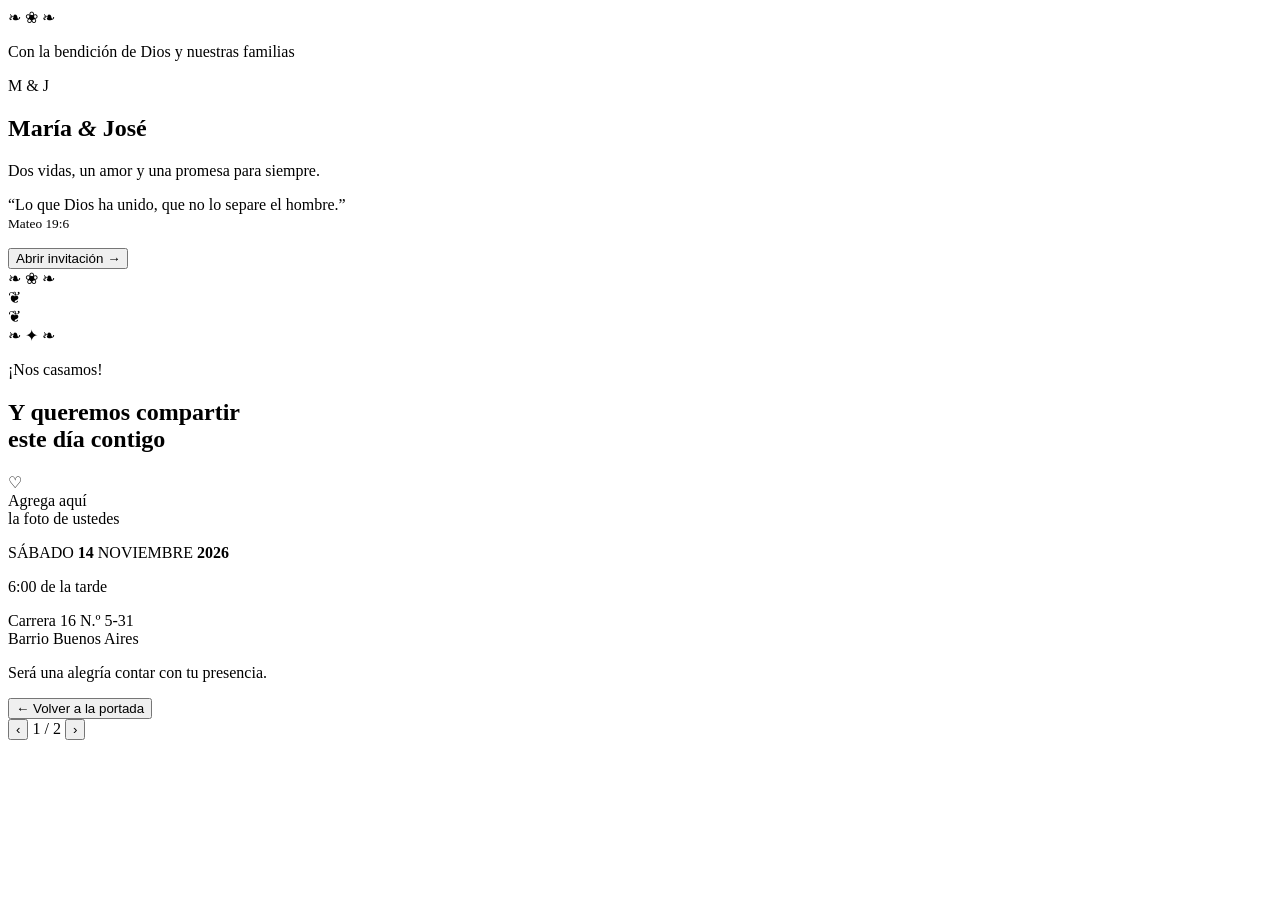
==== index.html @ efc6fd86 "Add files via upload" ====
<!doctype html>
<html lang="es">
<head>
  <meta charset="UTF-8">
  <meta name="viewport" content="width=device-width, initial-scale=1">
  <meta name="theme-color" content="#641b35">
  <meta name="description" content="Invitación de boda de María y José">
  <title>María & José | Nuestra boda</title>
  <link rel="preconnect" href="https://fonts.googleapis.com">
  <link rel="preconnect" href="https://fonts.gstatic.com" crossorigin>
  <link href="https://fonts.googleapis.com/css2?family=Cormorant+Garamond:wght@400;500;600;700&family=Montserrat:wght@300;400;500;600&display=swap" rel="stylesheet">
  <link rel="stylesheet" href="css/style.css">
</head>
<body>
  <main class="book" id="book">
    <section class="page cover" aria-label="Portada">
      <div class="floral floral-top">❧ ❀ ❧</div>
      <p class="eyebrow">Con la bendición de Dios y nuestras familias</p>
      <div class="monogram">M <span>&</span> J</div>
      <h1>María <em>&</em> José</h1>
      <p class="intro">Dos vidas, un amor y una promesa para siempre.</p>
      <p class="verse">“Lo que Dios ha unido, que no lo separe el hombre.”<br><small>Mateo 19:6</small></p>
      <button class="open-btn" id="openBtn" type="button">Abrir invitación <span>→</span></button>
      <div class="floral floral-bottom">❧ ❀ ❧</div>
      <div class="doors" id="doors" aria-hidden="true">
        <div class="door door-left"><span>❦</span></div>
        <div class="door door-right"><span>❦</span></div>
      </div>
    </section>

    <section class="page details" aria-label="Detalles de la celebración">
      <div class="ornament">❧ ✦ ❧</div>
      <p class="eyebrow">¡Nos casamos!</p>
      <h2>Y queremos compartir<br>este día contigo</h2>
      <div class="photo-frame">
        <img src="assets/foto-pareja.jpg" alt="Fotografía de María y José" onerror="this.style.display='none'; this.nextElementSibling.style.display='grid'">
        <div class="photo-fallback">♡<span>Agrega aquí<br>la foto de ustedes</span></div>
      </div>
      <div class="event">
        <p class="date">SÁBADO <strong>14</strong> NOVIEMBRE <strong>2026</strong></p>
        <p class="time">6:00 de la tarde</p>
        <div class="rule"></div>
        <p class="place">Carrera 16 N.º 5-31<br>Barrio Buenos Aires</p>
      </div>
      <p class="closing">Será una alegría contar con tu presencia.</p>
      <button class="back-btn" id="backBtn" type="button">← Volver a la portada</button>
    </section>
  </main>
  <nav class="pager" aria-label="Navegación">
    <button type="button" id="prev" aria-label="Página anterior">‹</button>
    <span id="pageNumber">1 / 2</span>
    <button type="button" id="next" aria-label="Página siguiente">›</button>
  </nav>
  <script src="js/main.js"></script>
</body>
</html>
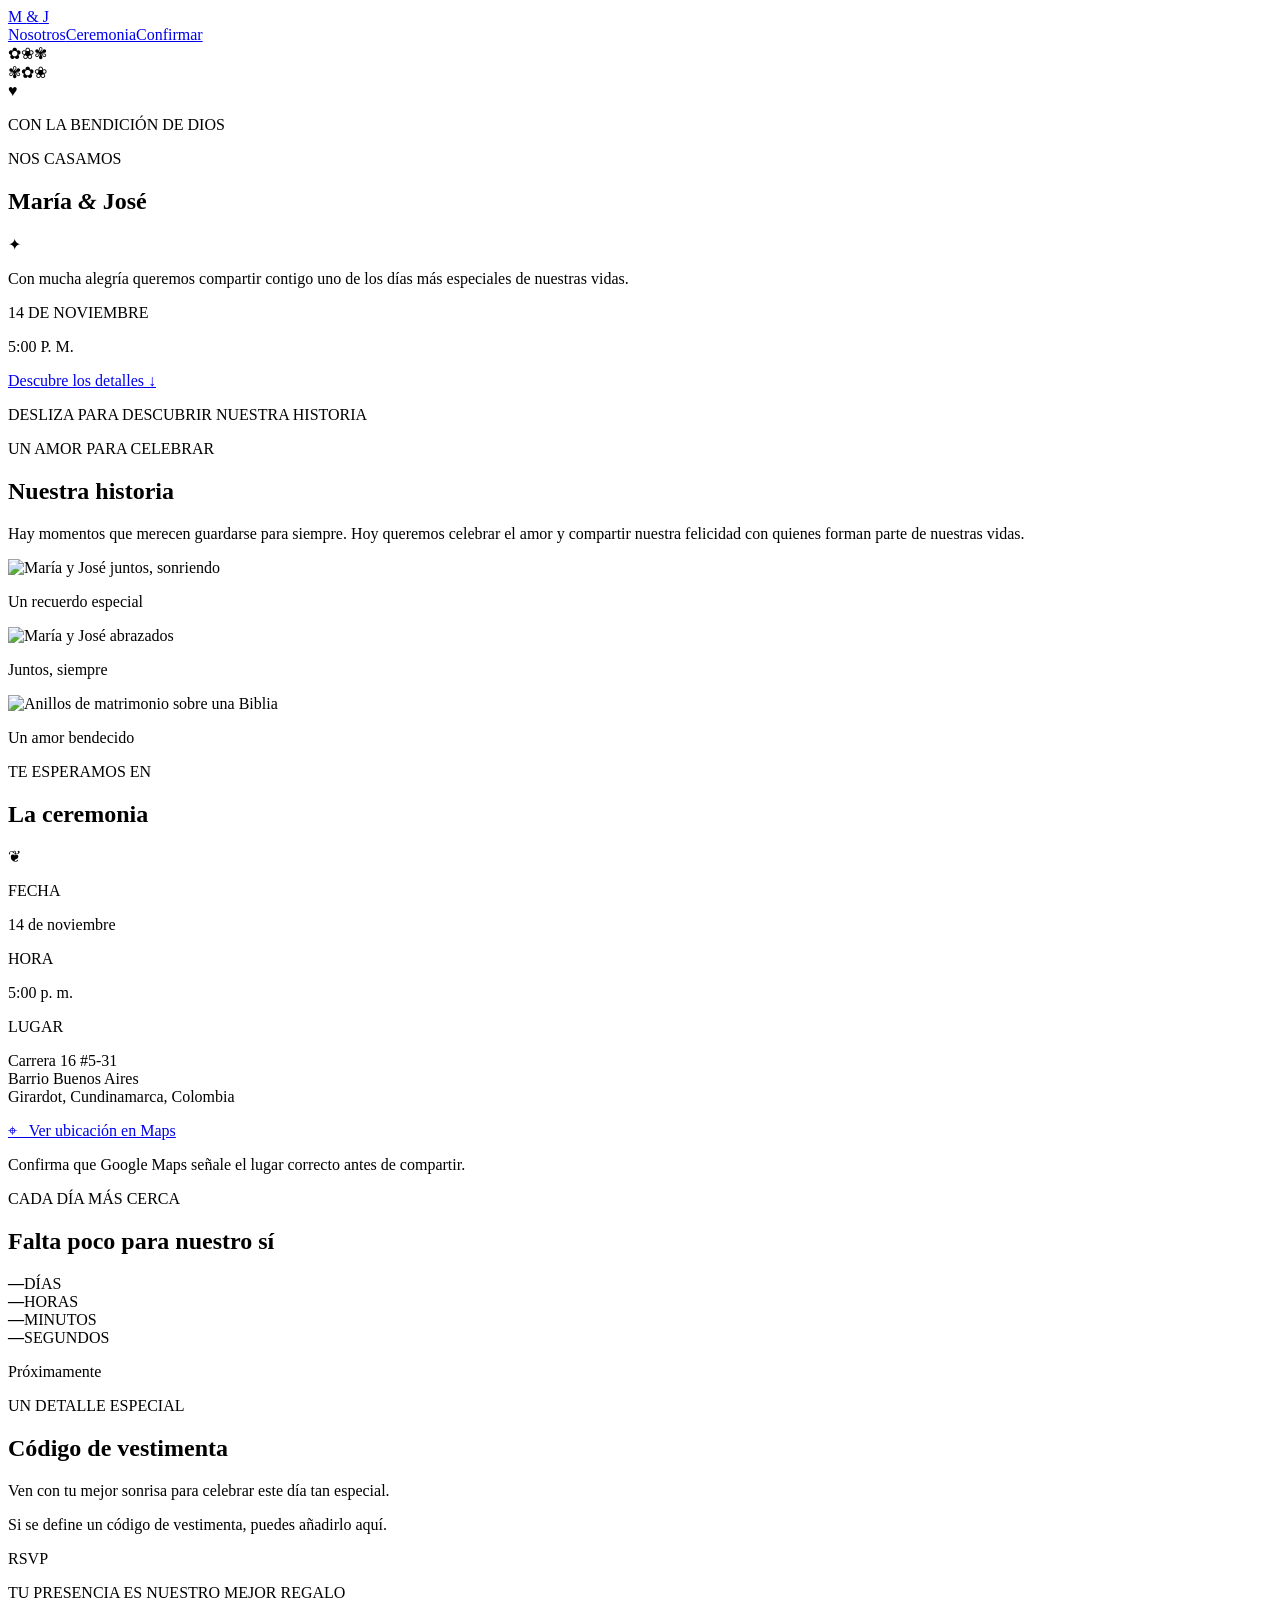
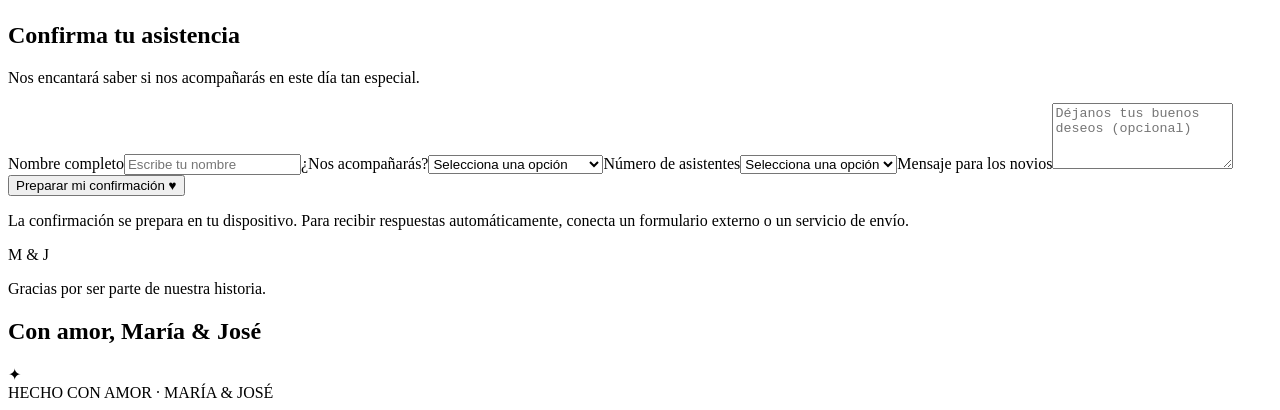
==== commit 2c7bd8a3: "Refactor index.html for wedding invitation Updated HTML structure and content for wedding invitation" ====
--- a/index.html
+++ b/index.html
@@ -1,56 +1,27 @@
 <!doctype html>
 <html lang="es">
 <head>
-  <meta charset="UTF-8">
-  <meta name="viewport" content="width=device-width, initial-scale=1">
-  <meta name="theme-color" content="#641b35">
-  <meta name="description" content="Invitación de boda de María y José">
-  <title>María & José | Nuestra boda</title>
-  <link rel="preconnect" href="https://fonts.googleapis.com">
-  <link rel="preconnect" href="https://fonts.gstatic.com" crossorigin>
-  <link href="https://fonts.googleapis.com/css2?family=Cormorant+Garamond:wght@400;500;600;700&family=Montserrat:wght@300;400;500;600&display=swap" rel="stylesheet">
-  <link rel="stylesheet" href="css/style.css">
+<meta charset="UTF-8"><meta name="viewport" content="width=device-width, initial-scale=1"><meta name="theme-color" content="#4b1028">
+<meta name="description" content="Invitación a la boda de María y José.">
+<title>María & José | Nuestra boda</title>
+<link rel="preconnect" href="https://fonts.googleapis.com"><link rel="preconnect" href="https://fonts.gstatic.com" crossorigin>
+<link href="https://fonts.googleapis.com/css2?family=Cormorant+Garamond:wght@400;500;600;700&family=Italiana&family=Montserrat:wght@300;400;500;600&display=swap" rel="stylesheet">
+<link rel="stylesheet" href="styles.css">
+<script src="script.js" defer></script>
 </head>
 <body>
-  <main class="book" id="book">
-    <section class="page cover" aria-label="Portada">
-      <div class="floral floral-top">❧ ❀ ❧</div>
-      <p class="eyebrow">Con la bendición de Dios y nuestras familias</p>
-      <div class="monogram">M <span>&</span> J</div>
-      <h1>María <em>&</em> José</h1>
-      <p class="intro">Dos vidas, un amor y una promesa para siempre.</p>
-      <p class="verse">“Lo que Dios ha unido, que no lo separe el hombre.”<br><small>Mateo 19:6</small></p>
-      <button class="open-btn" id="openBtn" type="button">Abrir invitación <span>→</span></button>
-      <div class="floral floral-bottom">❧ ❀ ❧</div>
-      <div class="doors" id="doors" aria-hidden="true">
-        <div class="door door-left"><span>❦</span></div>
-        <div class="door door-right"><span>❦</span></div>
-      </div>
-    </section>
-
-    <section class="page details" aria-label="Detalles de la celebración">
-      <div class="ornament">❧ ✦ ❧</div>
-      <p class="eyebrow">¡Nos casamos!</p>
-      <h2>Y queremos compartir<br>este día contigo</h2>
-      <div class="photo-frame">
-        <img src="assets/foto-pareja.jpg" alt="Fotografía de María y José" onerror="this.style.display='none'; this.nextElementSibling.style.display='grid'">
-        <div class="photo-fallback">♡<span>Agrega aquí<br>la foto de ustedes</span></div>
-      </div>
-      <div class="event">
-        <p class="date">SÁBADO <strong>14</strong> NOVIEMBRE <strong>2026</strong></p>
-        <p class="time">6:00 de la tarde</p>
-        <div class="rule"></div>
-        <p class="place">Carrera 16 N.º 5-31<br>Barrio Buenos Aires</p>
-      </div>
-      <p class="closing">Será una alegría contar con tu presencia.</p>
-      <button class="back-btn" id="backBtn" type="button">← Volver a la portada</button>
-    </section>
-  </main>
-  <nav class="pager" aria-label="Navegación">
-    <button type="button" id="prev" aria-label="Página anterior">‹</button>
-    <span id="pageNumber">1 / 2</span>
-    <button type="button" id="next" aria-label="Página siguiente">›</button>
-  </nav>
-  <script src="js/main.js"></script>
-</body>
-</html>
+<div class="ambient" aria-hidden="true"></div>
+<header class="topbar"><a class="brand" href="#inicio">M <span>&</span> J</a><nav><a href="#historia">Nosotros</a><a href="#ceremonia">Ceremonia</a><a href="#confirmar">Confirmar</a></nav></header>
+<main>
+<section class="hero" id="inicio"><div class="hero-flowers floral-left" aria-hidden="true">✿<span>❀</span>✾</div><div class="hero-flowers floral-right" aria-hidden="true">✾<span>✿</span>❀</div>
+<div class="envelope" aria-hidden="true"><div class="envelope-flap"></div><div class="envelope-seal">♥</div></div>
+<div class="paper ornate reveal"><div class="corner tl"></div><div class="corner tr"></div><div class="corner bl"></div><div class="corner br"></div><p class="eyebrow">CON LA BENDICIÓN DE DIOS</p><p class="tiny">NOS CASAMOS</p><h1>María <em>&</em> José</h1><div class="divider-ornament">✦</div><p class="hero-copy">Con mucha alegría queremos compartir contigo uno de los días más especiales de nuestras vidas.</p><p class="date-big">14 <span>DE NOVIEMBRE</span></p><p class="time">5:00 P. M.</p><a href="#ceremonia" class="outline-button">Descubre los detalles ↓</a></div>
+<p class="scroll-hint">DESLIZA PARA DESCUBRIR NUESTRA HISTORIA</p></section>
+<section class="section story" id="historia"><p class="eyebrow">UN AMOR PARA CELEBRAR</p><h2>Nuestra historia</h2><p>Hay momentos que merecen guardarse para siempre. Hoy queremos celebrar el amor y compartir nuestra felicidad con quienes forman parte de nuestras vidas.</p><div class="polaroids"><div class="polaroid tilt-left"><img class="couple-photo" src="assets/foto1.jpg" alt="María y José juntos, sonriendo" loading="lazy"><p>Un recuerdo especial</p></div><div class="polaroid tilt-right"><img class="couple-photo" src="assets/foto2.jpg" alt="María y José abrazados" loading="lazy"><p>Juntos, siempre</p></div></div><div class="rings-photo"><img src="assets/foto3.jpg" alt="Anillos de matrimonio sobre una Biblia" loading="lazy"><p>Un amor bendecido</p></div></section>
+<section class="section details" id="ceremonia"><div class="details-paper ornate reveal"><div class="corner tl"></div><div class="corner tr"></div><div class="corner bl"></div><div class="corner br"></div><p class="eyebrow">TE ESPERAMOS EN</p><h2>La ceremonia</h2><div class="ornament">❦</div><p class="detail-label">FECHA</p><p class="detail-value">14 de noviembre</p><p class="detail-label">HORA</p><p class="detail-value">5:00 p. m.</p><p class="detail-label">LUGAR</p><p class="detail-value">Carrera 16 #5-31<br>Barrio Buenos Aires<br>Girardot, Cundinamarca, Colombia</p><a class="primary-button" href="https://www.google.com/maps/search/?api=1&query=Carrera%2016%20%235-31%2C%20Barrio%20Buenos%20Aires%2C%20Girardot%2C%20Cundinamarca%2C%20Colombia" target="_blank" rel="noopener noreferrer">⌖ &nbsp; Ver ubicación en Maps</a><p class="map-note">Confirma que Google Maps señale el lugar correcto antes de compartir.</p></div></section>
+<section class="section countdown"><p class="eyebrow">CADA DÍA MÁS CERCA</p><h2>Falta poco para nuestro sí</h2><div id="countdown" class="count-grid" aria-live="polite"><div><strong id="days">—</strong><span>DÍAS</span></div><div><strong id="hours">—</strong><span>HORAS</span></div><div><strong id="minutes">—</strong><span>MINUTOS</span></div><div><strong id="seconds">—</strong><span>SEGUNDOS</span></div></div><p id="countdown-message" class="subtle">Próximamente</p></section>
+<section class="section dress"><div class="dress-card ornate"><p class="eyebrow">UN DETALLE ESPECIAL</p><h2>Código de vestimenta</h2><p>Ven con tu mejor sonrisa para celebrar este día tan especial.</p><p class="subtle">Si se define un código de vestimenta, puedes añadirlo aquí.</p><div class="swatches"><i></i><i></i><i></i><i></i><i></i></div></div></section>
+<section class="section rsvp" id="confirmar"><div class="rsvp-envelope" aria-hidden="true"><span>RSVP</span></div><p class="eyebrow">TU PRESENCIA ES NUESTRO MEJOR REGALO</p><h2>Confirma tu asistencia</h2><p>Nos encantará saber si nos acompañarás en este día tan especial.</p><form id="rsvp-form"><label>Nombre completo<input name="nombre" required maxlength="100" autocomplete="name" placeholder="Escribe tu nombre"></label><label>¿Nos acompañarás?<select name="asistencia" required><option value="">Selecciona una opción</option><option value="Sí asistiré">Sí, asistiré con alegría</option><option value="No podré asistir">Lo siento, no podré asistir</option></select></label><label>Número de asistentes<select name="invitados" required><option value="">Selecciona una opción</option><option value="1">1</option><option value="2">2</option><option value="3">3</option><option value="4">4</option><option value="5">5</option><option value="6">6</option></select></label><label>Mensaje para los novios<textarea name="mensaje" rows="4" maxlength="500" placeholder="Déjanos tus buenos deseos (opcional)"></textarea></label><button type="submit" class="primary-button">Preparar mi confirmación ♥</button><p class="form-feedback" id="form-feedback" role="status"></p></form><p class="privacy-note">La confirmación se prepara en tu dispositivo. Para recibir respuestas automáticamente, conecta un formulario externo o un servicio de envío.</p></section>
+<section class="closing"><div class="seal">M <span>&</span> J</div><p>Gracias por ser parte de nuestra historia.</p><h2>Con amor, María & José</h2><div class="ornament">✦</div></section>
+</main><footer>HECHO CON AMOR · MARÍA & JOSÉ</footer>
+</body></html>
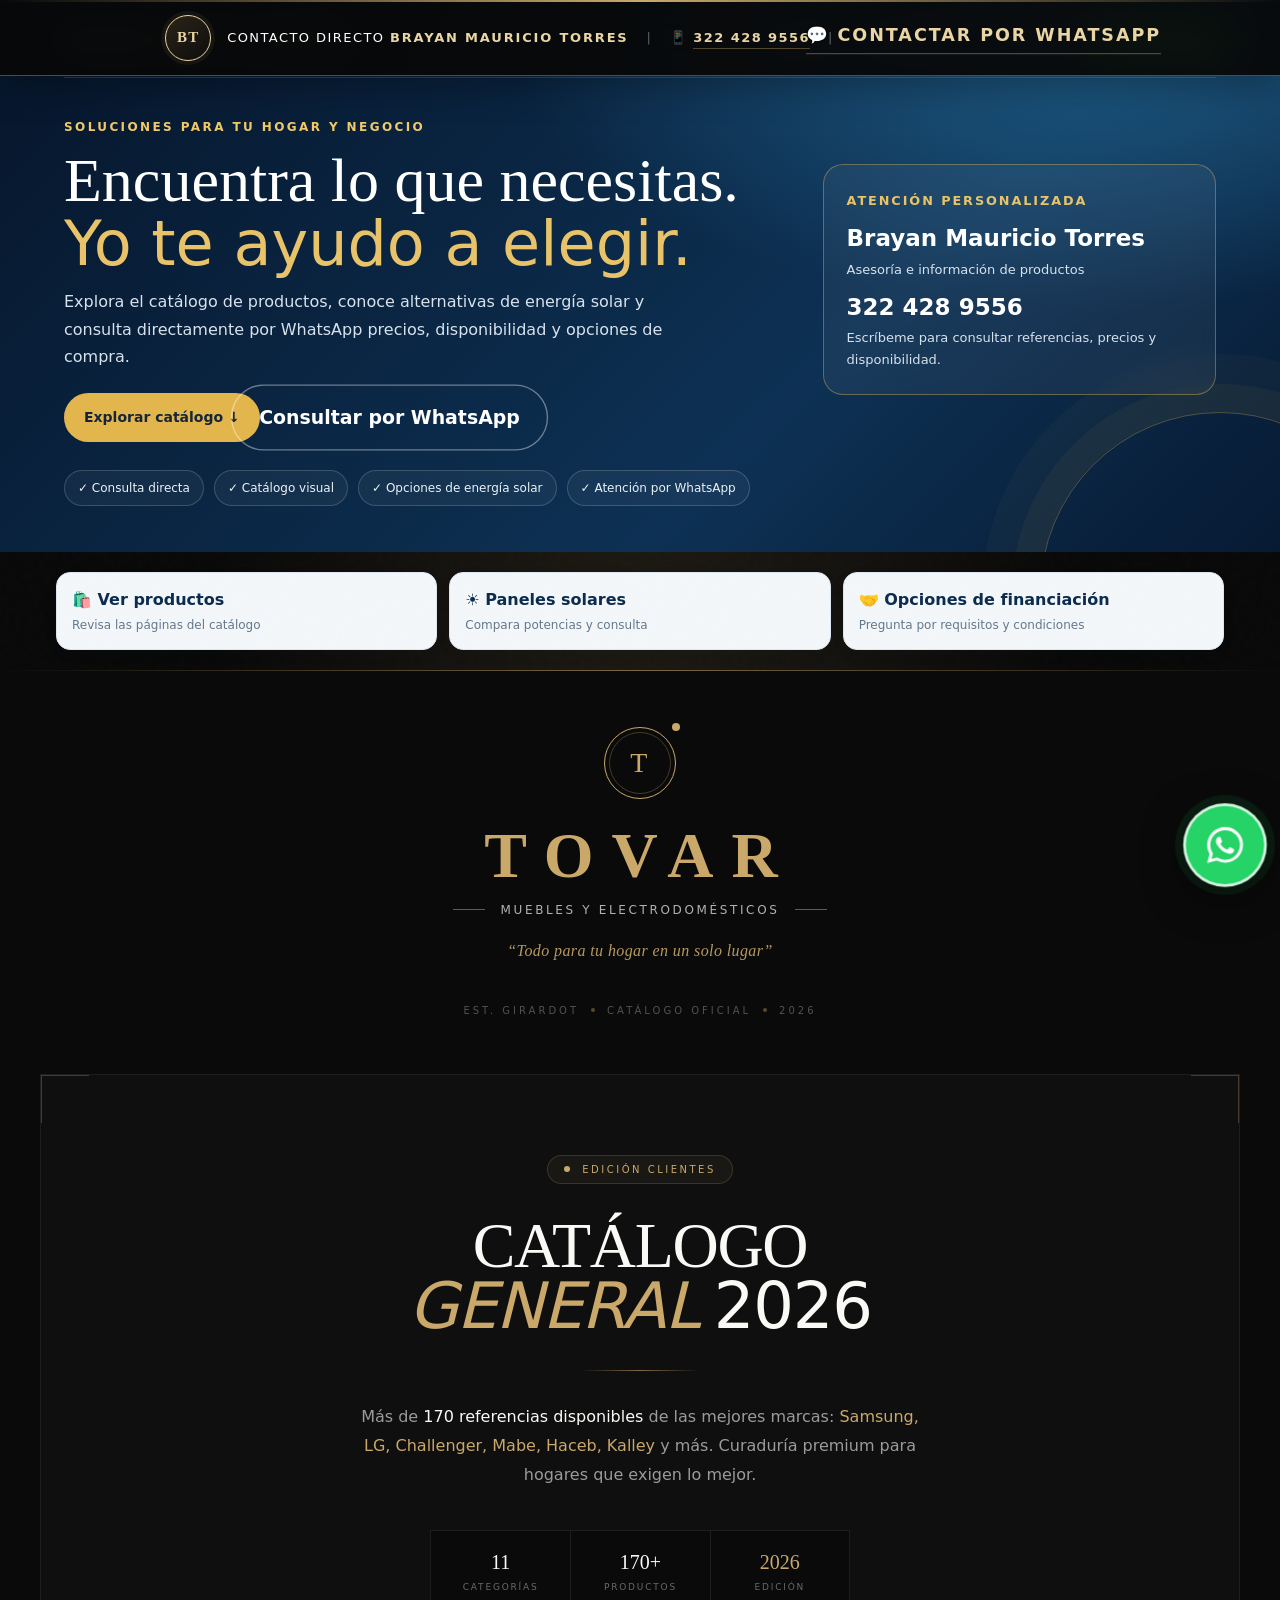
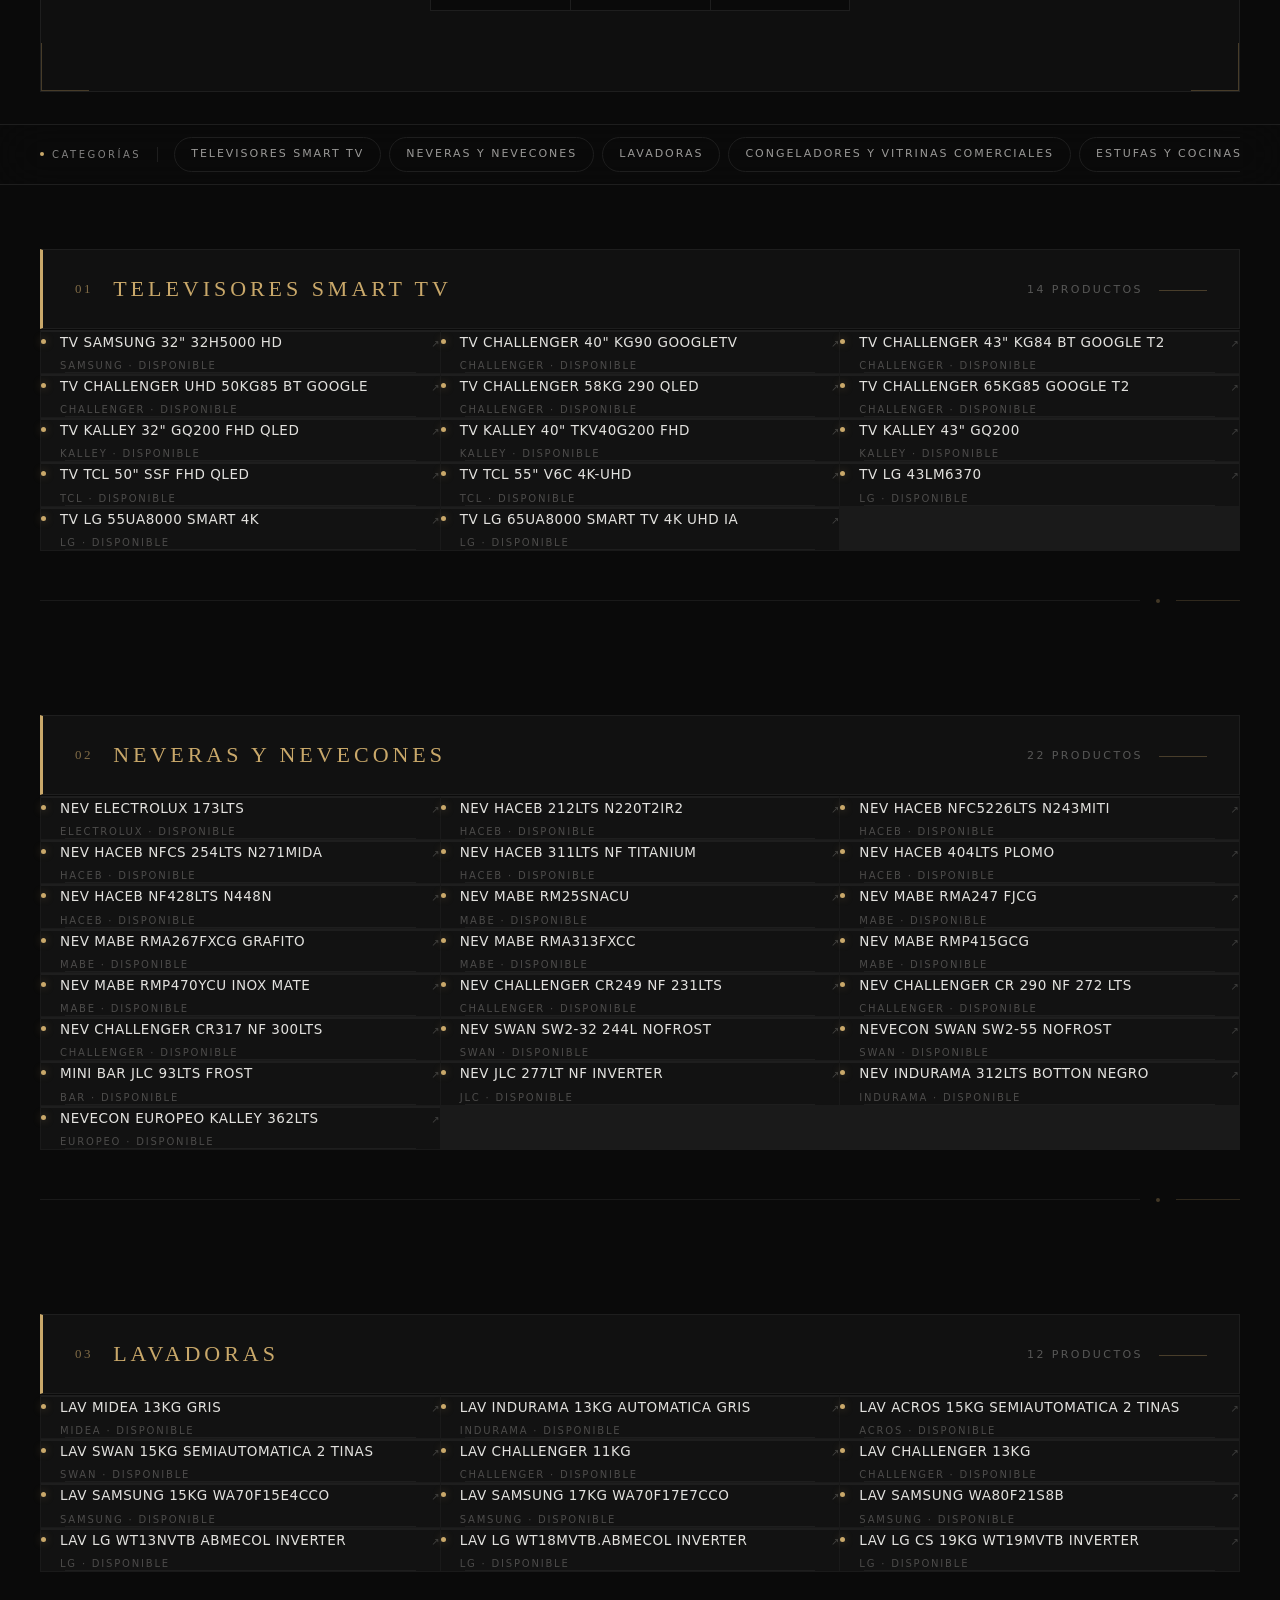
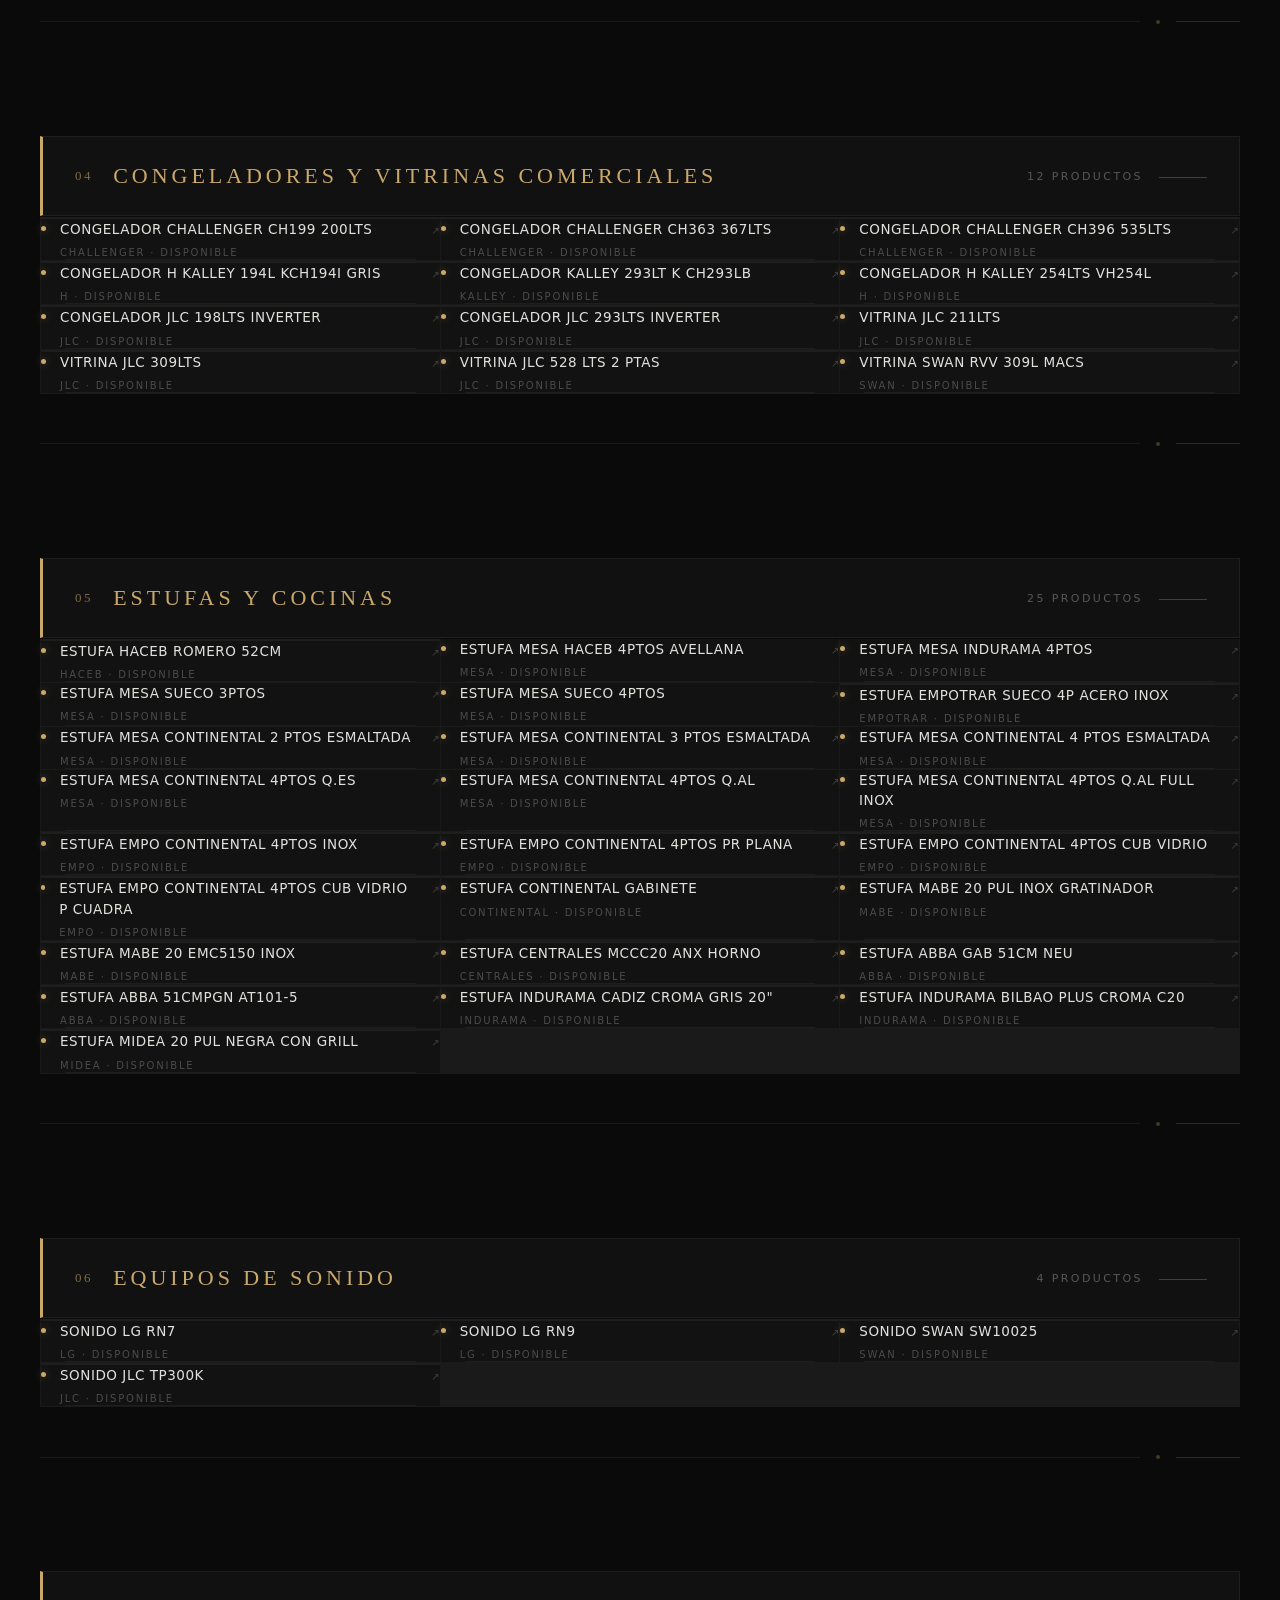
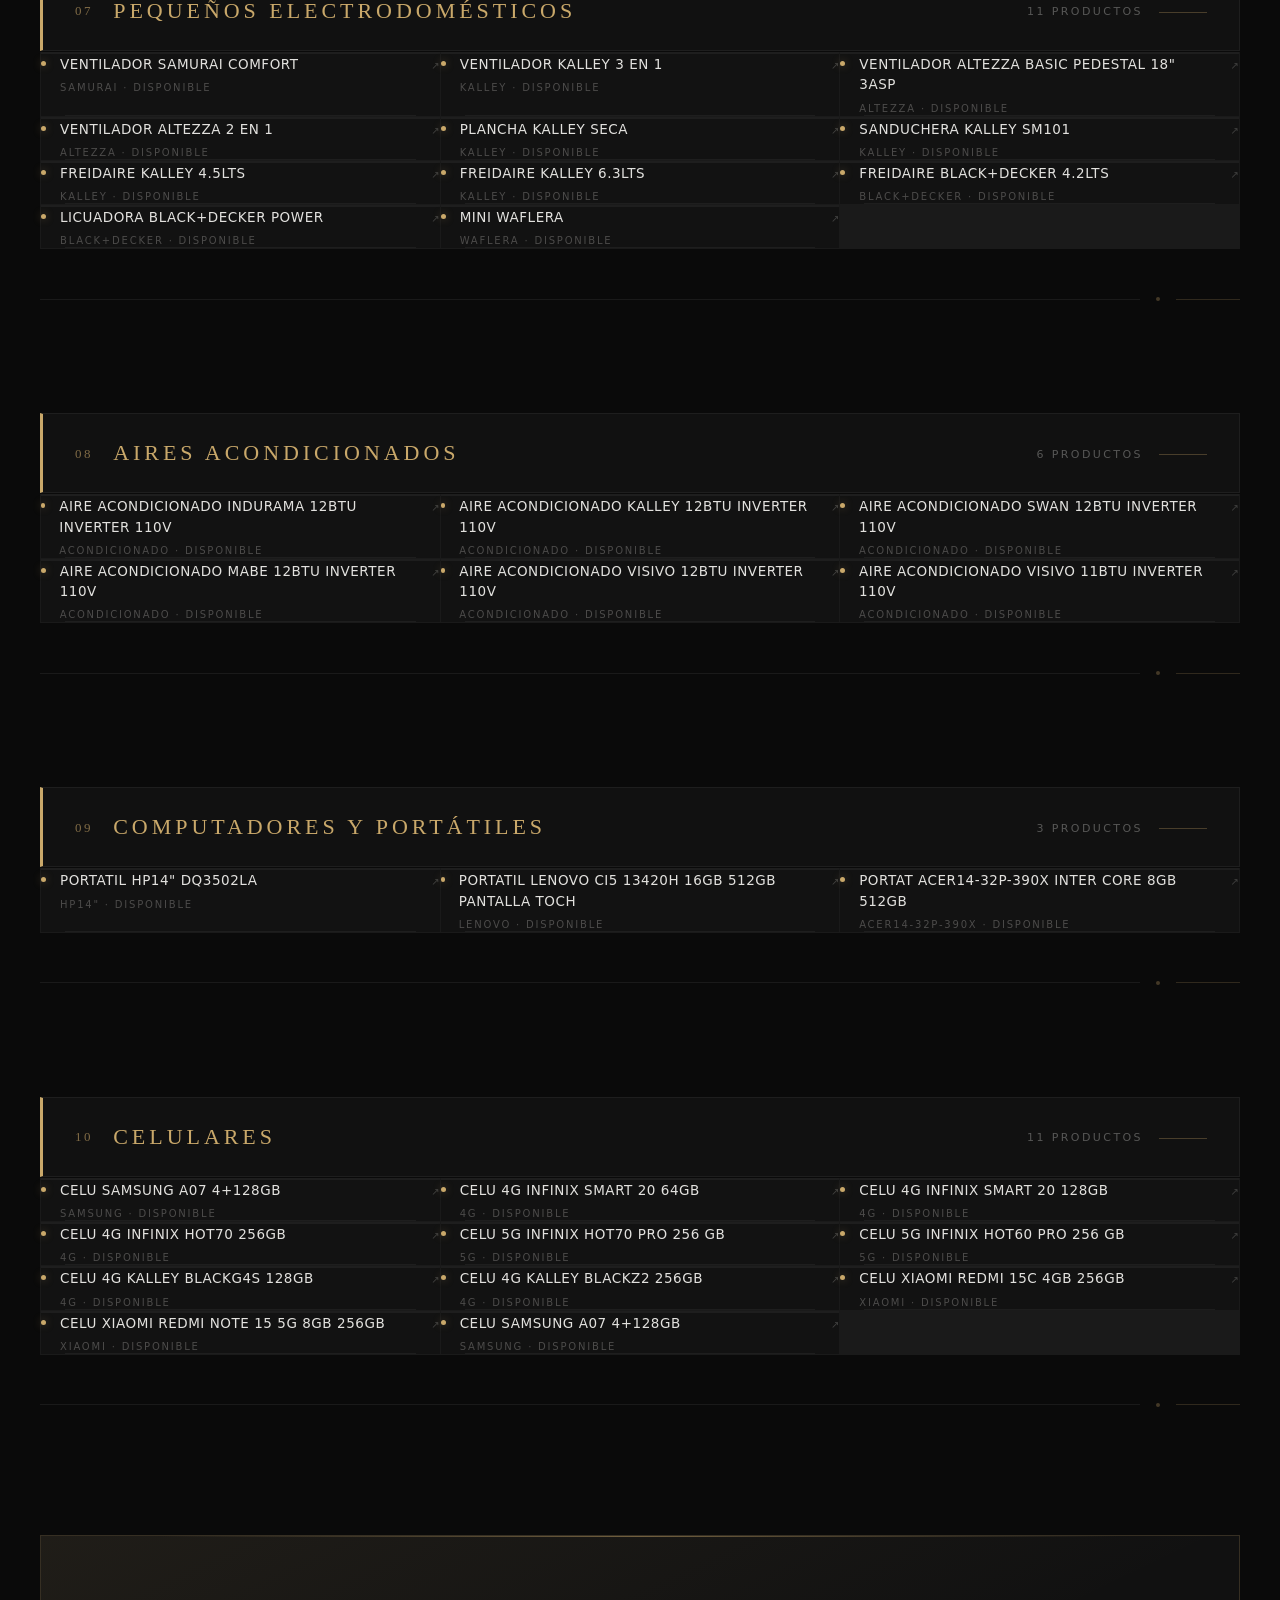
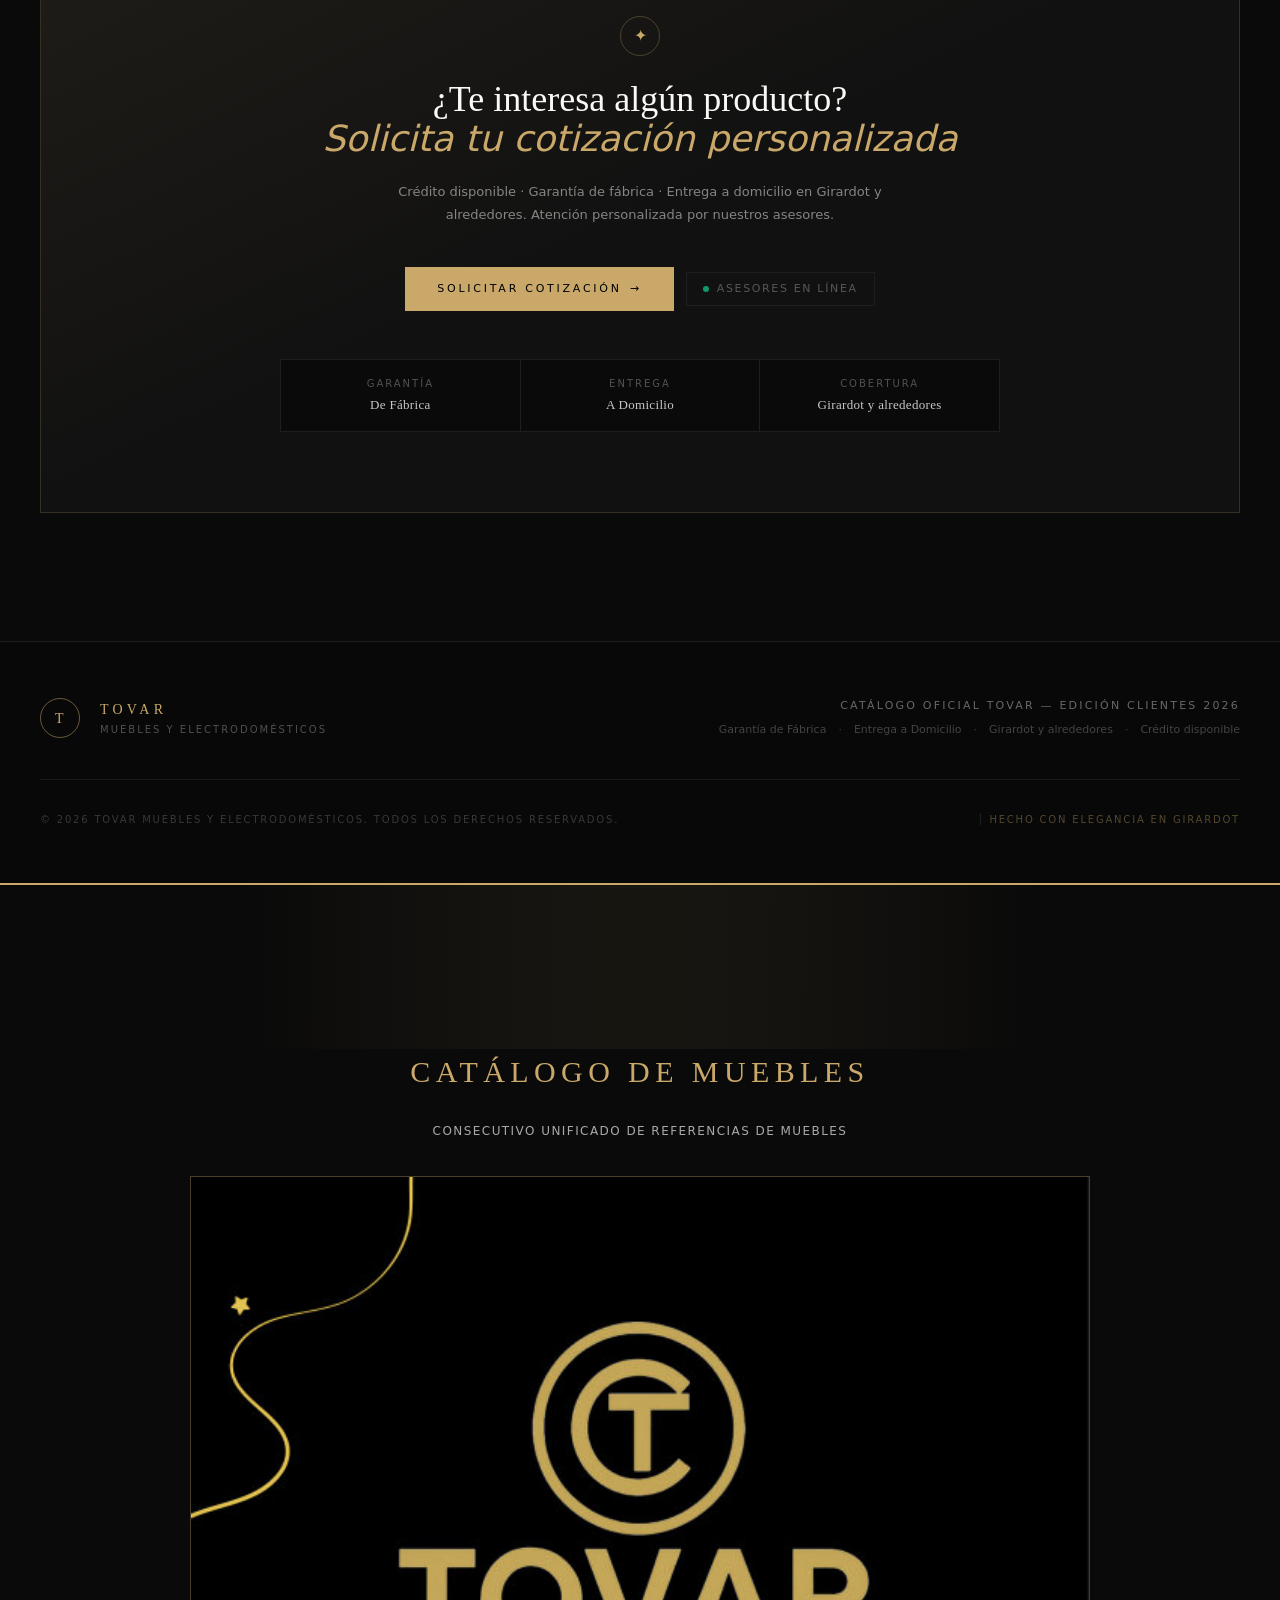
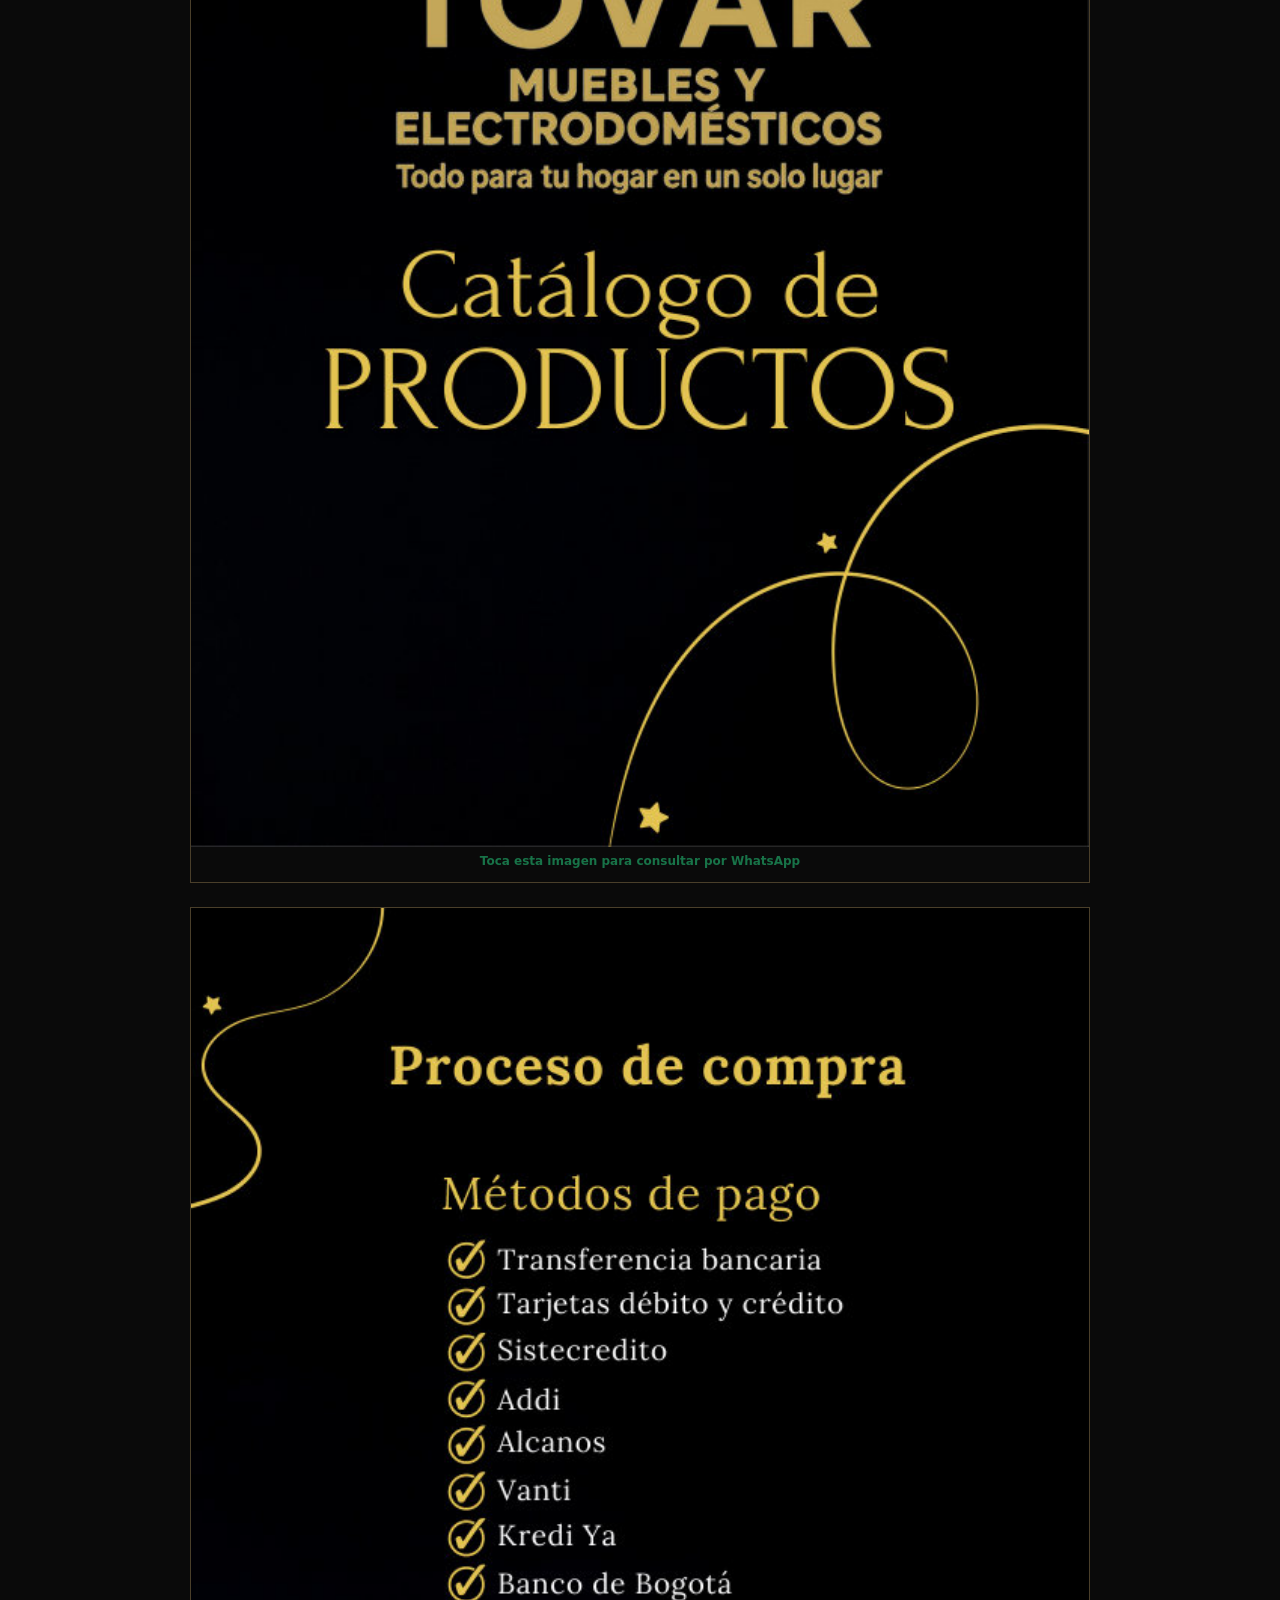
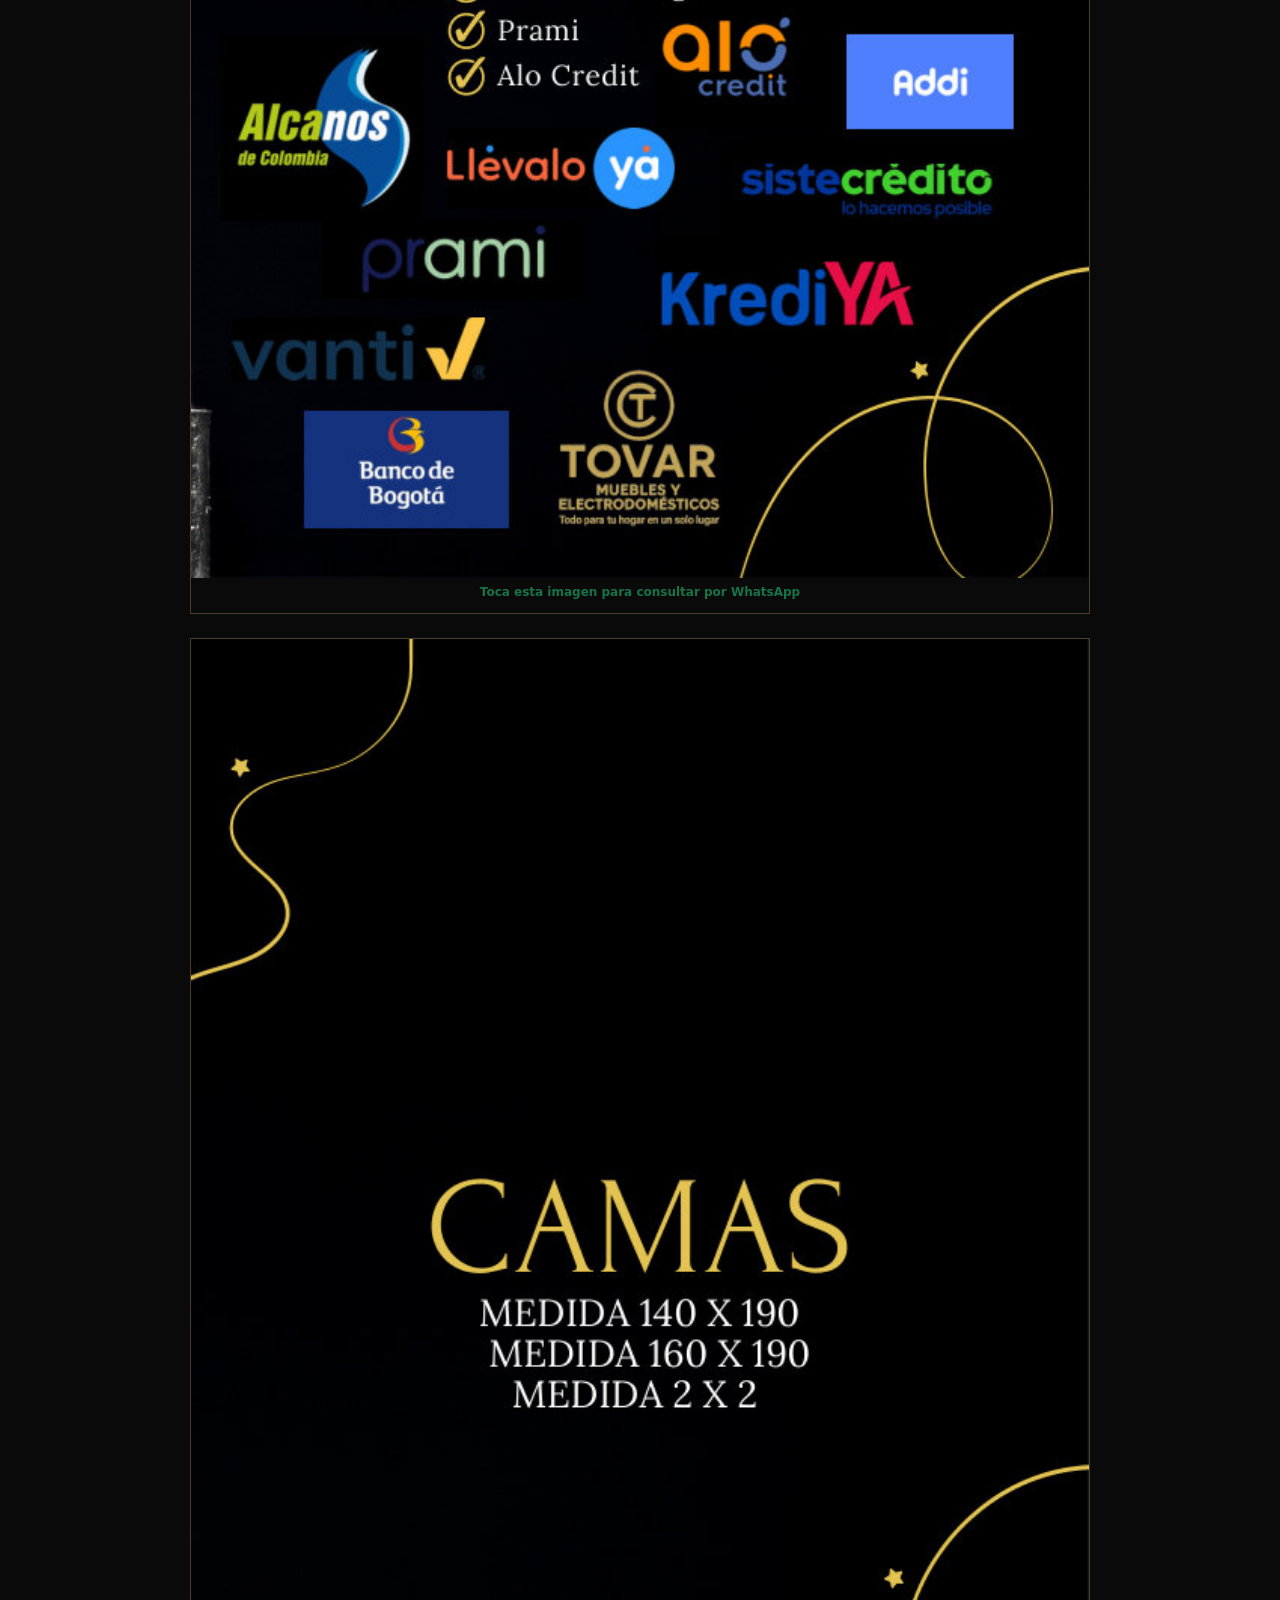
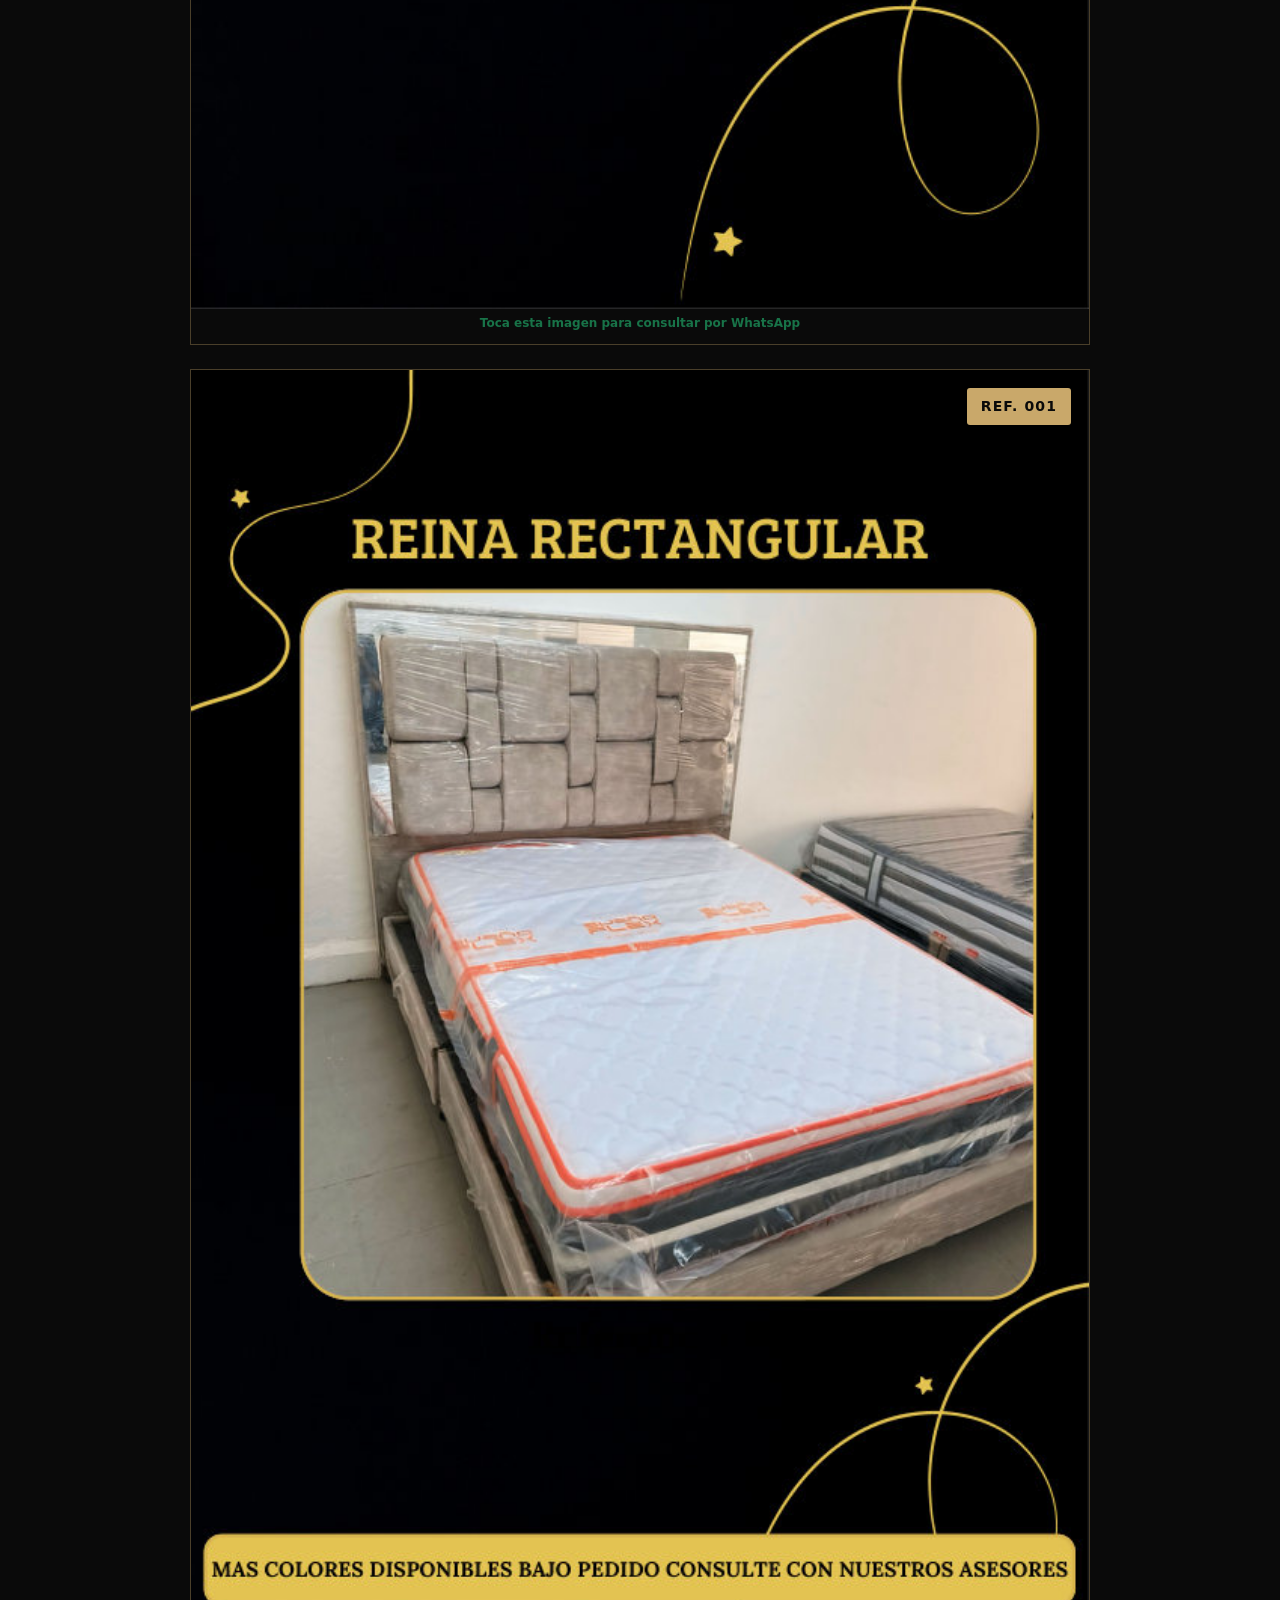
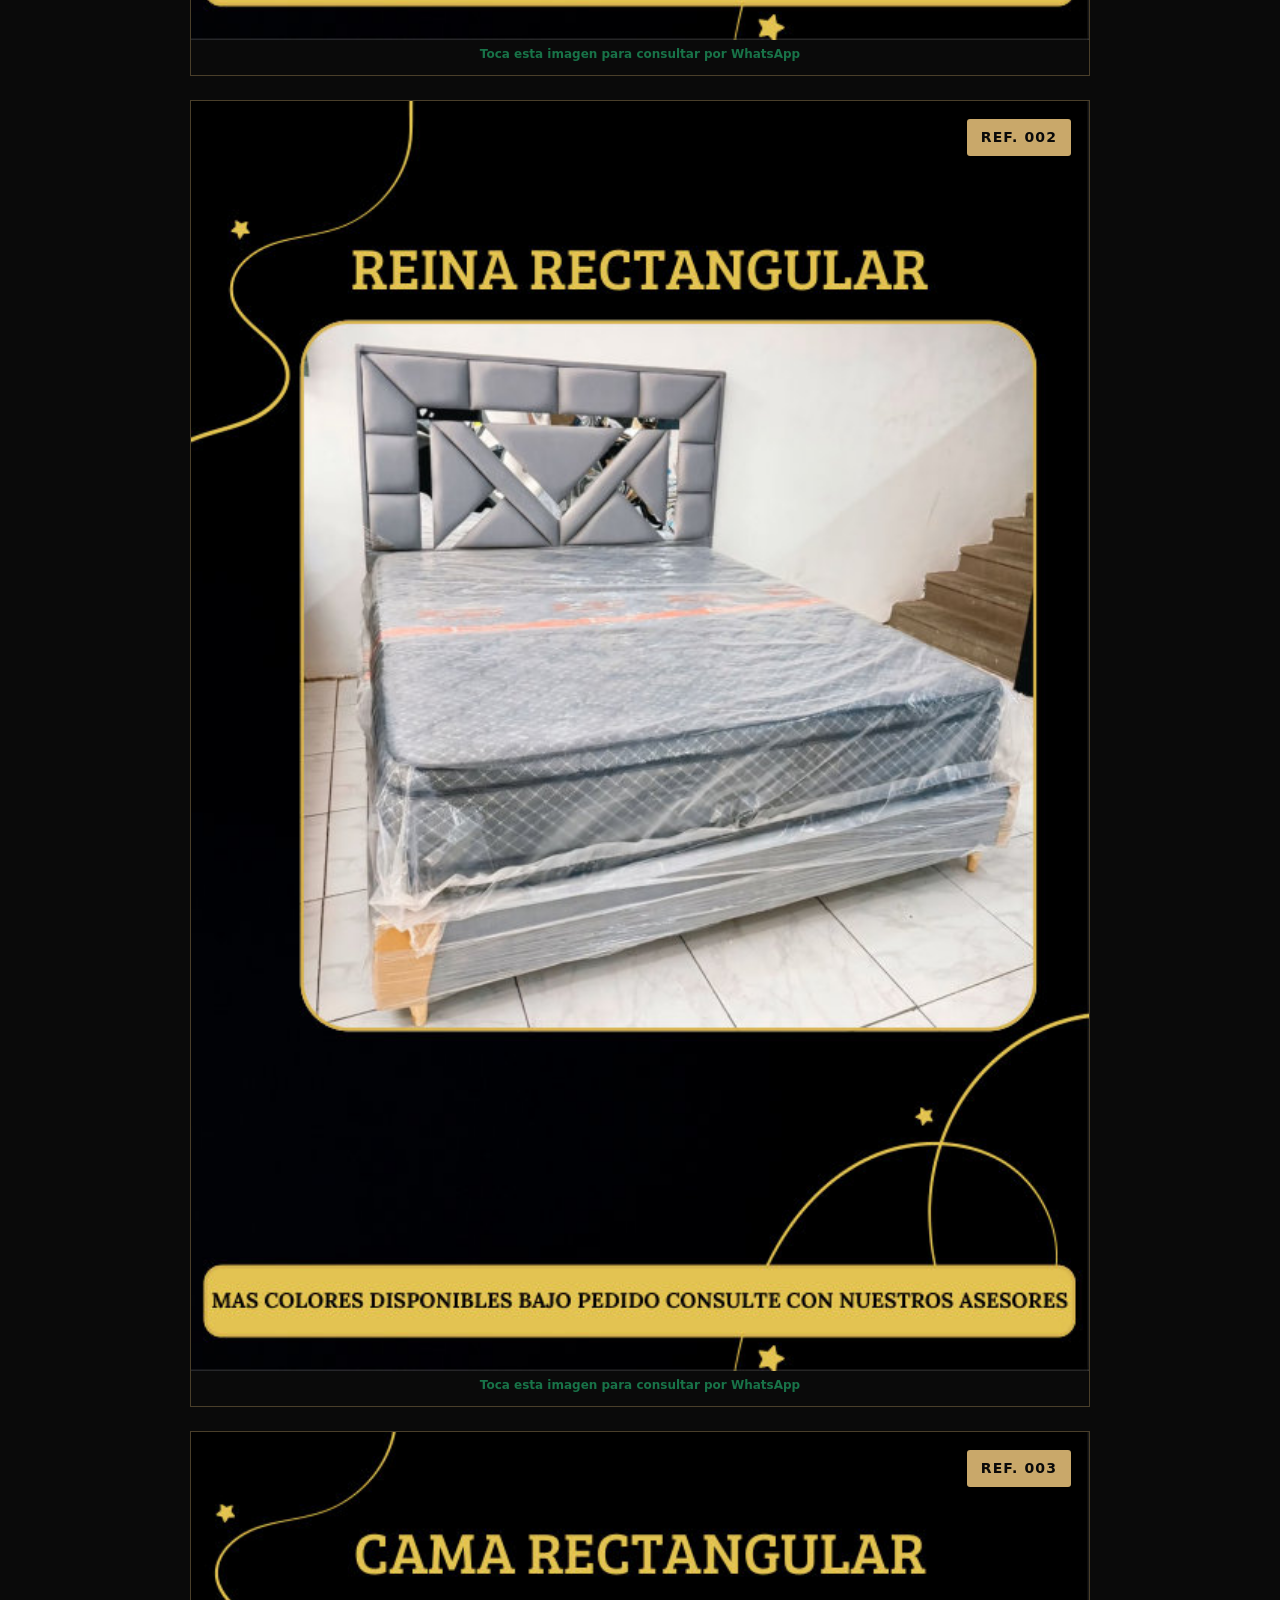
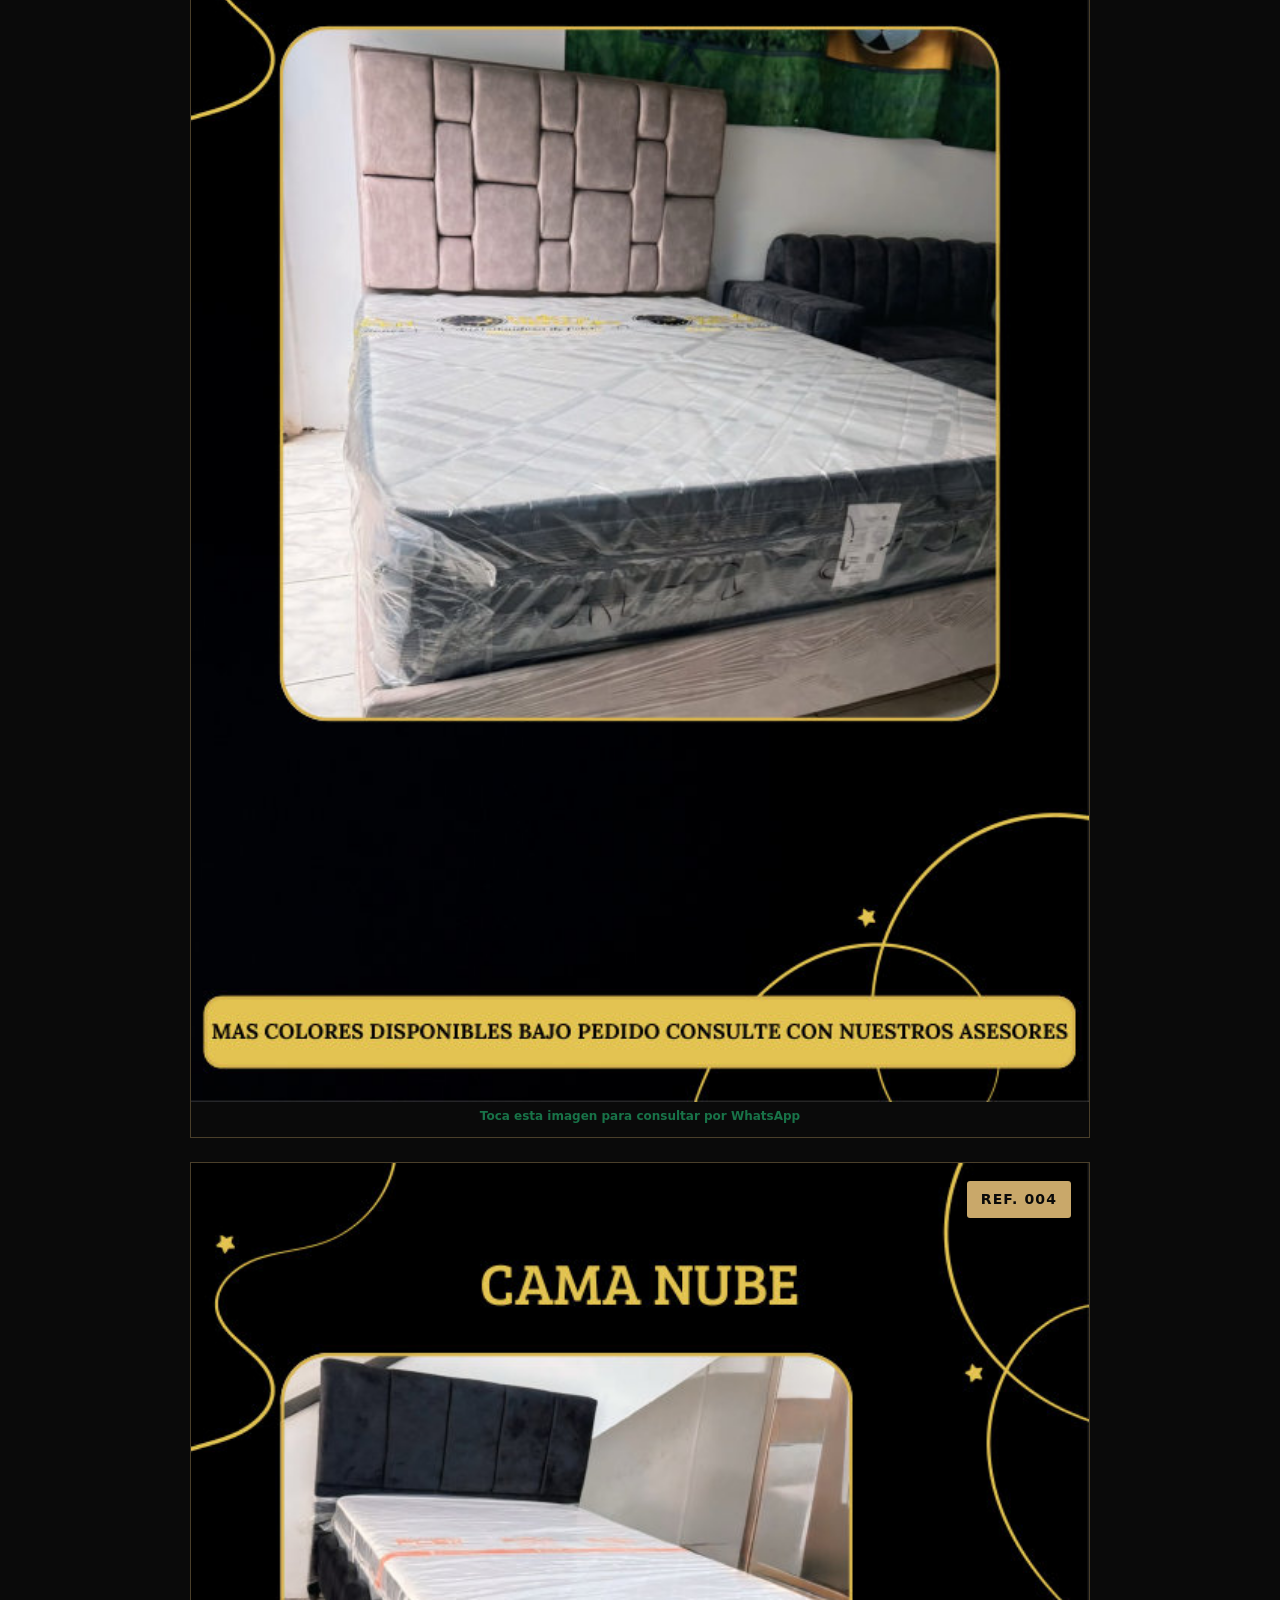
==== commit f946db36: "Add files via upload" ====
--- a/index.html
+++ b/index.html
@@ -1,27 +1,349 @@
-<!doctype html>
+<!DOCTYPE html>
 <html lang="es">
 <head>
-<meta charset="UTF-8"><meta name="viewport" content="width=device-width, initial-scale=1"><meta name="theme-color" content="#4b1028">
-<meta name="description" content="Invitación a la boda de María y José.">
-<title>María & José | Nuestra boda</title>
-<link rel="preconnect" href="https://fonts.googleapis.com"><link rel="preconnect" href="https://fonts.gstatic.com" crossorigin>
-<link href="https://fonts.googleapis.com/css2?family=Cormorant+Garamond:wght@400;500;600;700&family=Italiana&family=Montserrat:wght@300;400;500;600&display=swap" rel="stylesheet">
-<link rel="stylesheet" href="styles.css">
-<script src="script.js" defer></script>
+  <meta charset="UTF-8">
+  <meta name="viewport" content="width=device-width, initial-scale=1">
+  <title>Catálogo Brayan Mauricio Torres | Muebles, tecnología y energía solar</title>
+  <style>*,:after,:before{--tw-border-spacing-x:0;--tw-border-spacing-y:0;--tw-translate-x:0;--tw-translate-y:0;--tw-rotate:0;--tw-skew-x:0;--tw-skew-y:0;--tw-scale-x:1;--tw-scale-y:1;--tw-pan-x: ;--tw-pan-y: ;--tw-pinch-zoom: ;--tw-scroll-snap-strictness:proximity;--tw-gradient-from-position: ;--tw-gradient-via-position: ;--tw-gradient-to-position: ;--tw-ordinal: ;--tw-slashed-zero: ;--tw-numeric-figure: ;--tw-numeric-spacing: ;--tw-numeric-fraction: ;--tw-ring-inset: ;--tw-ring-offset-width:0px;--tw-ring-offset-color:#fff;--tw-ring-color:rgba(59,130,246,.5);--tw-ring-offset-shadow:0 0 #0000;--tw-ring-shadow:0 0 #0000;--tw-shadow:0 0 #0000;--tw-shadow-colored:0 0 #0000;--tw-blur: ;--tw-brightness: ;--tw-contrast: ;--tw-grayscale: ;--tw-hue-rotate: ;--tw-invert: ;--tw-saturate: ;--tw-sepia: ;--tw-drop-shadow: ;--tw-backdrop-blur: ;--tw-backdrop-brightness: ;--tw-backdrop-contrast: ;--tw-backdrop-grayscale: ;--tw-backdrop-hue-rotate: ;--tw-backdrop-invert: ;--tw-backdrop-opacity: ;--tw-backdrop-saturate: ;--tw-backdrop-sepia: ;--tw-contain-size: ;--tw-contain-layout: ;--tw-contain-paint: ;--tw-contain-style: }::backdrop{--tw-border-spacing-x:0;--tw-border-spacing-y:0;--tw-translate-x:0;--tw-translate-y:0;--tw-rotate:0;--tw-skew-x:0;--tw-skew-y:0;--tw-scale-x:1;--tw-scale-y:1;--tw-pan-x: ;--tw-pan-y: ;--tw-pinch-zoom: ;--tw-scroll-snap-strictness:proximity;--tw-gradient-from-position: ;--tw-gradient-via-position: ;--tw-gradient-to-position: ;--tw-ordinal: ;--tw-slashed-zero: ;--tw-numeric-figure: ;--tw-numeric-spacing: ;--tw-numeric-fraction: ;--tw-ring-inset: ;--tw-ring-offset-width:0px;--tw-ring-offset-color:#fff;--tw-ring-color:rgba(59,130,246,.5);--tw-ring-offset-shadow:0 0 #0000;--tw-ring-shadow:0 0 #0000;--tw-shadow:0 0 #0000;--tw-shadow-colored:0 0 #0000;--tw-blur: ;--tw-brightness: ;--tw-contrast: ;--tw-grayscale: ;--tw-hue-rotate: ;--tw-invert: ;--tw-saturate: ;--tw-sepia: ;--tw-drop-shadow: ;--tw-backdrop-blur: ;--tw-backdrop-brightness: ;--tw-backdrop-contrast: ;--tw-backdrop-grayscale: ;--tw-backdrop-hue-rotate: ;--tw-backdrop-invert: ;--tw-backdrop-opacity: ;--tw-backdrop-saturate: ;--tw-backdrop-sepia: ;--tw-contain-size: ;--tw-contain-layout: ;--tw-contain-paint: ;--tw-contain-style: }/*! tailwindcss v3.4.18 | MIT License | https://tailwindcss.com*/*,:after,:before{box-sizing:border-box;border:0 solid #e5e7eb}:after,:before{--tw-content:""}:host,html{line-height:1.5;-webkit-text-size-adjust:100%;-moz-tab-size:4;-o-tab-size:4;tab-size:4;font-family:ui-sans-serif,system-ui,sans-serif,Apple Color Emoji,Segoe UI Emoji,Segoe UI Symbol,Noto Color Emoji;font-feature-settings:normal;font-variation-settings:normal;-webkit-tap-highlight-color:transparent}body{line-height:inherit}hr{height:0;color:inherit;border-top-width:1px}abbr:where([title]){-webkit-text-decoration:underline dotted;text-decoration:underline dotted}h1,h2,h3,h4,h5,h6{font-size:inherit;font-weight:inherit}a{color:inherit;text-decoration:inherit}b,strong{font-weight:bolder}code,kbd,pre,samp{font-family:ui-monospace,SFMono-Regular,Menlo,Monaco,Consolas,Liberation Mono,Courier New,monospace;font-feature-settings:normal;font-variation-settings:normal;font-size:1em}small{font-size:80%}sub,sup{font-size:75%;line-height:0;position:relative;vertical-align:baseline}sub{bottom:-.25em}sup{top:-.5em}table{text-indent:0;border-color:inherit;border-collapse:collapse}button,input,optgroup,select,textarea{font-family:inherit;font-feature-settings:inherit;font-variation-settings:inherit;font-size:100%;font-weight:inherit;line-height:inherit;letter-spacing:inherit;color:inherit;margin:0;padding:0}button,select{text-transform:none}button,input:where([type=button]),input:where([type=reset]),input:where([type=submit]){-webkit-appearance:button;background-color:transparent;background-image:none}:-moz-focusring{outline:auto}:-moz-ui-invalid{box-shadow:none}progress{vertical-align:baseline}::-webkit-inner-spin-button,::-webkit-outer-spin-button{height:auto}[type=search]{-webkit-appearance:textfield;outline-offset:-2px}::-webkit-search-decoration{-webkit-appearance:none}::-webkit-file-upload-button{-webkit-appearance:button;font:inherit}summary{display:list-item}blockquote,dd,dl,figure,h1,h2,h3,h4,h5,h6,hr,p,pre{margin:0}fieldset{margin:0}fieldset,legend{padding:0}menu,ol,ul{list-style:none;margin:0;padding:0}dialog{padding:0}textarea{resize:vertical}input::-moz-placeholder,textarea::-moz-placeholder{opacity:1;color:#9ca3af}input::placeholder,textarea::placeholder{opacity:1;color:#9ca3af}[role=button],button{cursor:pointer}:disabled{cursor:default}audio,canvas,embed,iframe,img,object,svg,video{display:block;vertical-align:middle}img,video{max-width:100%;height:auto}[hidden]:where(:not([hidden=until-found])){display:none}.pointer-events-none{pointer-events:none}.absolute{position:absolute}.relative{position:relative}.sticky{position:sticky}.inset-0{inset:0}.-right-1{right:-.25rem}.-top-1{top:-.25rem}.bottom-0{bottom:0}.left-0{left:0}.left-1\/2{left:50%}.left-6{left:1.5rem}.right-0{right:0}.right-6{right:1.5rem}.top-0{top:0}.z-10{z-index:10}.z-40{z-index:40}.mx-auto{margin-left:auto;margin-right:auto}.mb-6{margin-bottom:1.5rem}.mb-7{margin-bottom:1.75rem}.mb-8{margin-bottom:2rem}.ml-\[2px\]{margin-left:2px}.mr-2{margin-right:.5rem}.mt-0\.5{margin-top:.125rem}.mt-1{margin-top:.25rem}.mt-1\.5{margin-top:.375rem}.mt-10{margin-top:2.5rem}.mt-12{margin-top:3rem}.mt-16{margin-top:4rem}.mt-2{margin-top:.5rem}.mt-24{margin-top:6rem}.mt-4{margin-top:1rem}.mt-5{margin-top:1.25rem}.mt-8{margin-top:2rem}.mt-\[1px\]{margin-top:1px}.mt-\[7px\]{margin-top:7px}.block{display:block}.flex{display:flex}.inline-flex{display:inline-flex}.grid{display:grid}.hidden{display:none}.h-1{height:.25rem}.h-1\.5{height:.375rem}.h-10{height:2.5rem}.h-12{height:3rem}.h-2{height:.5rem}.h-3{height:.75rem}.h-\[1px\]{height:1px}.h-\[2px\]{height:2px}.h-\[5px\]{height:5px}.h-\[62px\]{height:62px}.h-\[72px\]{height:72px}.h-px{height:1px}.min-h-\[88px\]{min-height:88px}.min-h-screen{min-height:100vh}.w-1{width:.25rem}.w-1\.5{width:.375rem}.w-10{width:2.5rem}.w-12{width:3rem}.w-16{width:4rem}.w-2{width:.5rem}.w-8{width:2rem}.w-\[5px\]{width:5px}.w-\[62px\]{width:62px}.w-\[72px\]{width:72px}.w-\[80\%\]{width:80%}.w-full{width:100%}.w-px{width:1px}.max-w-\[100vw\]{max-width:100vw}.max-w-\[120px\]{max-width:120px}.max-w-\[1280px\]{max-width:1280px}.max-w-\[420px\]{max-width:420px}.max-w-\[520px\]{max-width:520px}.max-w-\[560px\]{max-width:560px}.max-w-\[720px\]{max-width:720px}.max-w-\[820px\]{max-width:820px}.flex-1{flex:1 1 0%}.shrink-0{flex-shrink:0}.-translate-x-1\/2{--tw-translate-x:-50%;transform:translate(var(--tw-translate-x),var(--tw-translate-y)) rotate(var(--tw-rotate)) skewX(var(--tw-skew-x)) skewY(var(--tw-skew-y)) scaleX(var(--tw-scale-x)) scaleY(var(--tw-scale-y))}@keyframes pulse{50%{opacity:.5}}.animate-pulse{animation:pulse 2s cubic-bezier(.4,0,.6,1) infinite}.scroll-mt-\[88px\]{scroll-margin-top:88px}.grid-cols-1{grid-template-columns:repeat(1,minmax(0,1fr))}.grid-cols-3{grid-template-columns:repeat(3,minmax(0,1fr))}.flex-col{flex-direction:column}.flex-wrap{flex-wrap:wrap}.items-start{align-items:flex-start}.items-center{align-items:center}.items-baseline{align-items:baseline}.justify-center{justify-content:center}.justify-between{justify-content:space-between}.gap-2{gap:.5rem}.gap-3{gap:.75rem}.gap-3\.5{gap:.875rem}.gap-4{gap:1rem}.gap-5{gap:1.25rem}.gap-8{gap:2rem}.gap-px{gap:1px}.gap-x-3{-moz-column-gap:.75rem;column-gap:.75rem}.gap-y-1{row-gap:.25rem}.space-y-24>:not([hidden])~:not([hidden]){--tw-space-y-reverse:0;margin-top:calc(6rem*(1 - var(--tw-space-y-reverse)));margin-bottom:calc(6rem*var(--tw-space-y-reverse))}.divide-x>:not([hidden])~:not([hidden]){--tw-divide-x-reverse:0;border-right-width:calc(1px*var(--tw-divide-x-reverse));border-left-width:calc(1px*(1 - var(--tw-divide-x-reverse)))}.divide-\[\#1e1e1e\]>:not([hidden])~:not([hidden]){--tw-divide-opacity:1;border-color:rgb(30 30 30/var(--tw-divide-opacity,1))}.overflow-hidden{overflow:hidden}.overflow-x-auto{overflow-x:auto}.overflow-x-hidden{overflow-x:hidden}.whitespace-nowrap{white-space:nowrap}.rounded-full{border-radius:9999px}.border{border-width:1px}.border-y{border-top-width:1px}.border-b,.border-y{border-bottom-width:1px}.border-l{border-left-width:1px}.border-l-\[3px\]{border-left-width:3px}.border-r{border-right-width:1px}.border-t{border-top-width:1px}.border-t-0{border-top-width:0}.border-\[\#1a1a1a\]{--tw-border-opacity:1;border-color:rgb(26 26 26/var(--tw-border-opacity,1))}.border-\[\#1e1e1e\]{--tw-border-opacity:1;border-color:rgb(30 30 30/var(--tw-border-opacity,1))}.border-\[\#c9a86a\]{--tw-border-opacity:1;border-color:rgb(201 168 106/var(--tw-border-opacity,1))}.border-\[\#c9a86a\]\/20{border-color:hsla(39,47%,60%,.2)}.border-\[\#c9a86a\]\/30{border-color:hsla(39,47%,60%,.3)}.border-\[\#c9a86a\]\/50{border-color:hsla(39,47%,60%,.5)}.border-l-\[\#c9a86a\]{--tw-border-opacity:1;border-left-color:rgb(201 168 106/var(--tw-border-opacity,1))}.bg-\[\#080808\]{--tw-bg-opacity:1;background-color:rgb(8 8 8/var(--tw-bg-opacity,1))}.bg-\[\#0a0a0a\]{--tw-bg-opacity:1;background-color:rgb(10 10 10/var(--tw-bg-opacity,1))}.bg-\[\#0a0a0a\]\/80{background-color:hsla(0,0%,4%,.8)}.bg-\[\#0f0f0f\]{--tw-bg-opacity:1;background-color:rgb(15 15 15/var(--tw-bg-opacity,1))}.bg-\[\#111111\],.bg-\[\#111\]{--tw-bg-opacity:1;background-color:rgb(17 17 17/var(--tw-bg-opacity,1))}.bg-\[\#121212\]{--tw-bg-opacity:1;background-color:rgb(18 18 18/var(--tw-bg-opacity,1))}.bg-\[\#1a1a1a\]{--tw-bg-opacity:1;background-color:rgb(26 26 26/var(--tw-bg-opacity,1))}.bg-\[\#1e1e1e\]{--tw-bg-opacity:1;background-color:rgb(30 30 30/var(--tw-bg-opacity,1))}.bg-\[\#c9a86a\]{--tw-bg-opacity:1;background-color:rgb(201 168 106/var(--tw-bg-opacity,1))}.bg-\[\#c9a86a\]\/20{background-color:hsla(39,47%,60%,.2)}.bg-\[\#c9a86a\]\/30{background-color:hsla(39,47%,60%,.3)}.bg-\[\#c9a86a\]\/40{background-color:hsla(39,47%,60%,.4)}.bg-\[\#c9a86a\]\/50{background-color:hsla(39,47%,60%,.5)}.bg-\[\#c9a86a\]\/\[0\.06\]{background-color:hsla(39,47%,60%,.06)}.bg-emerald-500\/80{background-color:rgba(16,185,129,.8)}.bg-transparent{background-color:transparent}.bg-gradient-to-br{background-image:linear-gradient(to bottom right,var(--tw-gradient-stops))}.bg-gradient-to-r{background-image:linear-gradient(to right,var(--tw-gradient-stops))}.from-\[\#c9a86a\]\/\[0\.08\]{--tw-gradient-from:hsla(39,47%,60%,.08) var(--tw-gradient-from-position);--tw-gradient-to:hsla(39,47%,60%,0) var(--tw-gradient-to-position);--tw-gradient-stops:var(--tw-gradient-from),var(--tw-gradient-to)}.from-transparent{--tw-gradient-from:transparent var(--tw-gradient-from-position);--tw-gradient-to:transparent var(--tw-gradient-to-position);--tw-gradient-stops:var(--tw-gradient-from),var(--tw-gradient-to)}.via-\[\#c9a86a\]\/50{--tw-gradient-to:hsla(39,47%,60%,0) var(--tw-gradient-to-position);--tw-gradient-stops:var(--tw-gradient-from),hsla(39,47%,60%,.5) var(--tw-gradient-via-position),var(--tw-gradient-to)}.via-\[\#c9a86a\]\/60{--tw-gradient-to:hsla(39,47%,60%,0) var(--tw-gradient-to-position);--tw-gradient-stops:var(--tw-gradient-from),hsla(39,47%,60%,.6) var(--tw-gradient-via-position),var(--tw-gradient-to)}.via-transparent{--tw-gradient-to:transparent var(--tw-gradient-to-position);--tw-gradient-stops:var(--tw-gradient-from),transparent var(--tw-gradient-via-position),var(--tw-gradient-to)}.to-transparent{--tw-gradient-to:transparent var(--tw-gradient-to-position)}.p-6{padding:1.5rem}.px-0{padding-left:0;padding-right:0}.px-4{padding-left:1rem;padding-right:1rem}.px-6{padding-left:1.5rem;padding-right:1.5rem}.px-8{padding-left:2rem;padding-right:2rem}.py-1\.5{padding-top:.375rem;padding-bottom:.375rem}.py-10{padding-top:2.5rem;padding-bottom:2.5rem}.py-12{padding-top:3rem;padding-bottom:3rem}.py-14{padding-top:3.5rem;padding-bottom:3.5rem}.py-2{padding-top:.5rem;padding-bottom:.5rem}.py-3{padding-top:.75rem;padding-bottom:.75rem}.py-4{padding-top:1rem;padding-bottom:1rem}.py-6{padding-top:1.5rem;padding-bottom:1.5rem}.py-\[14px\]{padding-top:14px;padding-bottom:14px}.pb-8{padding-bottom:2rem}.pr-4{padding-right:1rem}.pt-8{padding-top:2rem}.text-center{text-align:center}.text-\[10px\]{font-size:10px}.text-\[11px\]{font-size:11px}.text-\[13px\]{font-size:13px}.text-\[14px\]{font-size:14px}.text-\[15px\]{font-size:15px}.text-\[16px\]{font-size:16px}.text-\[18px\]{font-size:18px}.text-\[20px\]{font-size:20px}.text-\[28px\]{font-size:28px}.text-\[38px\]{font-size:38px}.text-\[44px\]{font-size:44px}.text-\[9px\]{font-size:9px}.font-\[300\]{font-weight:300}.font-\[400\]{font-weight:400}.font-\[600\]{font-weight:600}.font-light{font-weight:300}.font-medium{font-weight:500}.uppercase{text-transform:uppercase}.italic{font-style:italic}.leading-\[0\.95\]{line-height:.95}.leading-\[0\.9\]{line-height:.9}.leading-\[1\.1\]{line-height:1.1}.leading-\[1\.5\]{line-height:1.5}.leading-\[1\.8\]{line-height:1.8}.leading-none{line-height:1}.tracking-\[-0\.02em\]{letter-spacing:-.02em}.tracking-\[0\.04em\]{letter-spacing:.04em}.tracking-\[0\.15em\]{letter-spacing:.15em}.tracking-\[0\.18em\]{letter-spacing:.18em}.tracking-\[0\.22em\]{letter-spacing:.22em}.tracking-\[0\.25em\]{letter-spacing:.25em}.tracking-\[0\.2em\]{letter-spacing:.2em}.tracking-\[0\.3em\]{letter-spacing:.3em}.tracking-wide{letter-spacing:.025em}.tracking-widest{letter-spacing:.1em}.text-\[\#c9a86a\]{--tw-text-opacity:1;color:rgb(201 168 106/var(--tw-text-opacity,1))}.text-\[\#c9a86a\]\/30{color:hsla(39,47%,60%,.3)}.text-\[\#c9a86a\]\/40{color:hsla(39,47%,60%,.4)}.text-\[\#c9a86a\]\/60{color:hsla(39,47%,60%,.6)}.text-\[\#c9a86a\]\/90{color:hsla(39,47%,60%,.9)}.text-\[\#faf9f6\]{--tw-text-opacity:1;color:rgb(250 249 246/var(--tw-text-opacity,1))}.text-\[\#faf9f6\]\/20{color:hsla(45,29%,97%,.2)}.text-\[\#faf9f6\]\/25{color:hsla(45,29%,97%,.25)}.text-\[\#faf9f6\]\/30{color:hsla(45,29%,97%,.3)}.text-\[\#faf9f6\]\/40{color:hsla(45,29%,97%,.4)}.text-\[\#faf9f6\]\/50{color:hsla(45,29%,97%,.5)}.text-\[\#faf9f6\]\/60{color:hsla(45,29%,97%,.6)}.text-\[\#faf9f6\]\/70{color:hsla(45,29%,97%,.7)}.text-\[\#faf9f6\]\/80{color:hsla(45,29%,97%,.8)}.text-\[\#faf9f6\]\/90{color:hsla(45,29%,97%,.9)}.text-black{--tw-text-opacity:1;color:rgb(0 0 0/var(--tw-text-opacity,1))}.antialiased{-webkit-font-smoothing:antialiased;-moz-osx-font-smoothing:grayscale}.opacity-0{opacity:0}.shadow-\[0_0_8px_rgba\(201\2c 168\2c 106\2c 0\.4\)\]{--tw-shadow:0 0 8px hsla(39,47%,60%,.4);--tw-shadow-colored:0 0 8px var(--tw-shadow-color);box-shadow:var(--tw-ring-offset-shadow,0 0 #0000),var(--tw-ring-shadow,0 0 #0000),var(--tw-shadow)}.backdrop-blur-xl{--tw-backdrop-blur:blur(24px);backdrop-filter:var(--tw-backdrop-blur) var(--tw-backdrop-brightness) var(--tw-backdrop-contrast) var(--tw-backdrop-grayscale) var(--tw-backdrop-hue-rotate) var(--tw-backdrop-invert) var(--tw-backdrop-opacity) var(--tw-backdrop-saturate) var(--tw-backdrop-sepia)}.transition-all{transition-property:all;transition-timing-function:cubic-bezier(.4,0,.2,1);transition-duration:.15s}.transition-colors{transition-property:color,background-color,border-color,text-decoration-color,fill,stroke;transition-timing-function:cubic-bezier(.4,0,.2,1);transition-duration:.15s}.transition-opacity{transition-property:opacity;transition-timing-function:cubic-bezier(.4,0,.2,1);transition-duration:.15s}.transition-transform{transition-property:transform;transition-timing-function:cubic-bezier(.4,0,.2,1);transition-duration:.15s}.duration-300{transition-duration:.3s}.duration-500{transition-duration:.5s}#root,body,html{min-height:100%}body{margin:0;font-family:ui-sans-serif,system-ui,-apple-system,BlinkMacSystemFont,Segoe UI,sans-serif}[role=button]:not([aria-disabled=true]),button:not(:disabled),label[for],select:not(:disabled),summary{cursor:pointer}.selection\:bg-\[\#c9a86a\]\/30 ::-moz-selection{background-color:hsla(39,47%,60%,.3)}.selection\:bg-\[\#c9a86a\]\/30 ::selection{background-color:hsla(39,47%,60%,.3)}.selection\:bg-\[\#c9a86a\]\/30::-moz-selection{background-color:hsla(39,47%,60%,.3)}.selection\:bg-\[\#c9a86a\]\/30::selection{background-color:hsla(39,47%,60%,.3)}.hover\:border-\[\#c9a86a\]\/30:hover{border-color:hsla(39,47%,60%,.3)}.hover\:bg-\[\#161616\]:hover{--tw-bg-opacity:1;background-color:rgb(22 22 22/var(--tw-bg-opacity,1))}.hover\:bg-\[\#d9b87d\]:hover{--tw-bg-opacity:1;background-color:rgb(217 184 125/var(--tw-bg-opacity,1))}.hover\:text-\[\#faf9f6\]:hover{--tw-text-opacity:1;color:rgb(250 249 246/var(--tw-text-opacity,1))}.group:hover .group-hover\:translate-x-0\.5{--tw-translate-x:0.125rem}.group:hover .group-hover\:scale-\[1\.6\],.group:hover .group-hover\:translate-x-0\.5{transform:translate(var(--tw-translate-x),var(--tw-translate-y)) rotate(var(--tw-rotate)) skewX(var(--tw-skew-x)) skewY(var(--tw-skew-y)) scaleX(var(--tw-scale-x)) scaleY(var(--tw-scale-y))}.group:hover .group-hover\:scale-\[1\.6\]{--tw-scale-x:1.6;--tw-scale-y:1.6}.group:hover .group-hover\:bg-\[\#c9a86a\]\/20{background-color:hsla(39,47%,60%,.2)}.group:hover .group-hover\:text-\[\#c9a86a\]\/50{color:hsla(39,47%,60%,.5)}.group:hover .group-hover\:text-\[\#c9a86a\]\/60{color:hsla(39,47%,60%,.6)}.group:hover .group-hover\:text-\[\#faf9f6\]{--tw-text-opacity:1;color:rgb(250 249 246/var(--tw-text-opacity,1))}.group:hover .group-hover\:opacity-100{opacity:1}@media (min-width:640px){.sm\:flex-row{flex-direction:row}}@media (min-width:768px){.md\:mt-32{margin-top:8rem}.md\:block{display:block}.md\:flex{display:flex}.md\:grid-cols-2{grid-template-columns:repeat(2,minmax(0,1fr))}.md\:grid-cols-3{grid-template-columns:repeat(3,minmax(0,1fr))}.md\:flex-row{flex-direction:row}.md\:justify-end{justify-content:flex-end}.md\:space-y-28>:not([hidden])~:not([hidden]){--tw-space-y-reverse:0;margin-top:calc(7rem*(1 - var(--tw-space-y-reverse)));margin-bottom:calc(7rem*var(--tw-space-y-reverse))}.md\:p-7{padding:1.75rem}.md\:px-16{padding-left:4rem;padding-right:4rem}.md\:px-8{padding-left:2rem;padding-right:2rem}.md\:py-14{padding-top:3.5rem;padding-bottom:3.5rem}.md\:py-16{padding-top:4rem;padding-bottom:4rem}.md\:py-20{padding-top:5rem;padding-bottom:5rem}.md\:py-7{padding-top:1.75rem;padding-bottom:1.75rem}.md\:text-right{text-align:right}.md\:text-\[12px\]{font-size:12px}.md\:text-\[13\.5px\]{font-size:13.5px}.md\:text-\[16px\]{font-size:16px}.md\:text-\[22px\]{font-size:22px}.md\:text-\[36px\]{font-size:36px}.md\:text-\[64px\]{font-size:64px}}@media (min-width:1024px){.lg\:grid-cols-3{grid-template-columns:repeat(3,minmax(0,1fr))}.lg\:px-0{padding-left:0;padding-right:0}.lg\:px-10{padding-left:2.5rem;padding-right:2.5rem}}</style>
+<style>
+/* Ajuste extra de tamaño */
+button[aria-label*="WhatsApp"], a[href*="wa.me"], a[href*="whatsapp"] { transform: scale(1.35); transform-origin: center; }
+/* Supervisora */
+.supervisora, [class*="supervisora"], [class*="Supervisor"] { font-size: 1.35em !important; padding-top: 1.25rem !important; padding-bottom: 1.25rem !important; text-align:center !important; margin-left:auto !important; margin-right:auto !important; }
+</style>
+<style>
+.bt-initials{display:flex!important;align-items:center;justify-content:center;background:linear-gradient(135deg,#123b63,#e0b44d);color:#fff;font-weight:900;font-size:20px;border:2px solid #e0b44d;object-fit:cover}
+</style>
 </head>
 <body>
-<div class="ambient" aria-hidden="true"></div>
-<header class="topbar"><a class="brand" href="#inicio">M <span>&</span> J</a><nav><a href="#historia">Nosotros</a><a href="#ceremonia">Ceremonia</a><a href="#confirmar">Confirmar</a></nav></header>
-<main>
-<section class="hero" id="inicio"><div class="hero-flowers floral-left" aria-hidden="true">✿<span>❀</span>✾</div><div class="hero-flowers floral-right" aria-hidden="true">✾<span>✿</span>❀</div>
-<div class="envelope" aria-hidden="true"><div class="envelope-flap"></div><div class="envelope-seal">♥</div></div>
-<div class="paper ornate reveal"><div class="corner tl"></div><div class="corner tr"></div><div class="corner bl"></div><div class="corner br"></div><p class="eyebrow">CON LA BENDICIÓN DE DIOS</p><p class="tiny">NOS CASAMOS</p><h1>María <em>&</em> José</h1><div class="divider-ornament">✦</div><p class="hero-copy">Con mucha alegría queremos compartir contigo uno de los días más especiales de nuestras vidas.</p><p class="date-big">14 <span>DE NOVIEMBRE</span></p><p class="time">5:00 P. M.</p><a href="#ceremonia" class="outline-button">Descubre los detalles ↓</a></div>
-<p class="scroll-hint">DESLIZA PARA DESCUBRIR NUESTRA HISTORIA</p></section>
-<section class="section story" id="historia"><p class="eyebrow">UN AMOR PARA CELEBRAR</p><h2>Nuestra historia</h2><p>Hay momentos que merecen guardarse para siempre. Hoy queremos celebrar el amor y compartir nuestra felicidad con quienes forman parte de nuestras vidas.</p><div class="polaroids"><div class="polaroid tilt-left"><img class="couple-photo" src="assets/foto1.jpg" alt="María y José juntos, sonriendo" loading="lazy"><p>Un recuerdo especial</p></div><div class="polaroid tilt-right"><img class="couple-photo" src="assets/foto2.jpg" alt="María y José abrazados" loading="lazy"><p>Juntos, siempre</p></div></div><div class="rings-photo"><img src="assets/foto3.jpg" alt="Anillos de matrimonio sobre una Biblia" loading="lazy"><p>Un amor bendecido</p></div></section>
-<section class="section details" id="ceremonia"><div class="details-paper ornate reveal"><div class="corner tl"></div><div class="corner tr"></div><div class="corner bl"></div><div class="corner br"></div><p class="eyebrow">TE ESPERAMOS EN</p><h2>La ceremonia</h2><div class="ornament">❦</div><p class="detail-label">FECHA</p><p class="detail-value">14 de noviembre</p><p class="detail-label">HORA</p><p class="detail-value">5:00 p. m.</p><p class="detail-label">LUGAR</p><p class="detail-value">Carrera 16 #5-31<br>Barrio Buenos Aires<br>Girardot, Cundinamarca, Colombia</p><a class="primary-button" href="https://www.google.com/maps/search/?api=1&query=Carrera%2016%20%235-31%2C%20Barrio%20Buenos%20Aires%2C%20Girardot%2C%20Cundinamarca%2C%20Colombia" target="_blank" rel="noopener noreferrer">⌖ &nbsp; Ver ubicación en Maps</a><p class="map-note">Confirma que Google Maps señale el lugar correcto antes de compartir.</p></div></section>
-<section class="section countdown"><p class="eyebrow">CADA DÍA MÁS CERCA</p><h2>Falta poco para nuestro sí</h2><div id="countdown" class="count-grid" aria-live="polite"><div><strong id="days">—</strong><span>DÍAS</span></div><div><strong id="hours">—</strong><span>HORAS</span></div><div><strong id="minutes">—</strong><span>MINUTOS</span></div><div><strong id="seconds">—</strong><span>SEGUNDOS</span></div></div><p id="countdown-message" class="subtle">Próximamente</p></section>
-<section class="section dress"><div class="dress-card ornate"><p class="eyebrow">UN DETALLE ESPECIAL</p><h2>Código de vestimenta</h2><p>Ven con tu mejor sonrisa para celebrar este día tan especial.</p><p class="subtle">Si se define un código de vestimenta, puedes añadirlo aquí.</p><div class="swatches"><i></i><i></i><i></i><i></i><i></i></div></div></section>
-<section class="section rsvp" id="confirmar"><div class="rsvp-envelope" aria-hidden="true"><span>RSVP</span></div><p class="eyebrow">TU PRESENCIA ES NUESTRO MEJOR REGALO</p><h2>Confirma tu asistencia</h2><p>Nos encantará saber si nos acompañarás en este día tan especial.</p><form id="rsvp-form"><label>Nombre completo<input name="nombre" required maxlength="100" autocomplete="name" placeholder="Escribe tu nombre"></label><label>¿Nos acompañarás?<select name="asistencia" required><option value="">Selecciona una opción</option><option value="Sí asistiré">Sí, asistiré con alegría</option><option value="No podré asistir">Lo siento, no podré asistir</option></select></label><label>Número de asistentes<select name="invitados" required><option value="">Selecciona una opción</option><option value="1">1</option><option value="2">2</option><option value="3">3</option><option value="4">4</option><option value="5">5</option><option value="6">6</option></select></label><label>Mensaje para los novios<textarea name="mensaje" rows="4" maxlength="500" placeholder="Déjanos tus buenos deseos (opcional)"></textarea></label><button type="submit" class="primary-button">Preparar mi confirmación ♥</button><p class="form-feedback" id="form-feedback" role="status"></p></form><p class="privacy-note">La confirmación se prepara en tu dispositivo. Para recibir respuestas automáticamente, conecta un formulario externo o un servicio de envío.</p></section>
-<section class="closing"><div class="seal">M <span>&</span> J</div><p>Gracias por ser parte de nuestra historia.</p><h2>Con amor, María & José</h2><div class="ornament">✦</div></section>
-</main><footer>HECHO CON AMOR · MARÍA & JOSÉ</footer>
-</body></html>
+
+<style>
+:root{--bm-navy:#071a33;--bm-blue:#123f6b;--bm-gold:#e2b64d;--bm-white:#fff;--bm-muted:#d7e2ed}
+html{scroll-behavior:smooth;scroll-padding-top:90px}
+.bm-top{position:relative;isolation:isolate;overflow:hidden;background:radial-gradient(ellipse at 85% 5%,#1e5a83 0,transparent 38%),linear-gradient(135deg,#06152a,#0d3154 65%,#071a33);color:#fff;padding:22px clamp(16px,5vw,64px) 46px;font-family:system-ui,-apple-system,Segoe UI,Arial,sans-serif}
+.bm-top:after{content:"";position:absolute;z-index:-1;width:360px;height:360px;border:1px solid #e2b64d55;border-radius:50%;right:-120px;bottom:-220px;box-shadow:0 0 0 28px #e2b64d0c,0 0 0 58px #e2b64d08}
+.bm-nav{max-width:1200px;margin:auto;display:flex;align-items:center;justify-content:space-between;gap:14px;flex-wrap:wrap;border-bottom:1px solid #ffffff26;padding-bottom:17px}
+.bm-brand{font-weight:900;letter-spacing:.08em}.bm-brand span{color:var(--bm-gold)}.bm-links{display:flex;gap:9px;align-items:center;flex-wrap:wrap}.bm-links a{color:#fff;text-decoration:none;font-size:13px;font-weight:750;padding:9px 12px;border-radius:22px}.bm-links a:hover{background:#ffffff1b}.bm-links .bm-wa{background:#159b5a;padding-inline:16px}
+.bm-hero{max-width:1200px;margin:40px auto 0;display:grid;grid-template-columns:1.3fr .7fr;gap:28px;align-items:center}.bm-kicker{color:#f0ca69;font-size:12px;letter-spacing:.2em;text-transform:uppercase;font-weight:850}.bm-hero h1{font-family:Georgia,serif;font-size:clamp(34px,5vw,62px);line-height:1.04;margin:12px 0;color:#fff}.bm-hero h1 em{font-style:normal;color:#e8c36a}.bm-hero p{max-width:650px;color:#d7e2ed;line-height:1.7;font-size:16px}.bm-actions{display:flex;gap:12px;flex-wrap:wrap;margin-top:23px}.bm-btn{display:inline-flex;align-items:center;justify-content:center;text-decoration:none;border-radius:28px;padding:13px 20px;font-weight:850;font-size:14px}.bm-btn-gold{background:var(--bm-gold);color:#15263a}.bm-btn-ghost{border:1px solid #ffffff65;color:#fff}.bm-contact{border:1px solid #e2b64d66;background:#ffffff0d;border-radius:20px;padding:23px;backdrop-filter:blur(8px)}.bm-contact small{color:#e8c36a;text-transform:uppercase;letter-spacing:.15em;font-weight:800}.bm-contact strong{display:block;font-size:23px;margin:9px 0 3px}.bm-contact p{font-size:13px;margin:0;color:#d7e2ed}.bm-benefits{max-width:1200px;margin:28px auto 0;display:flex;gap:10px;flex-wrap:wrap}.bm-benefits span{border:1px solid #ffffff2c;background:#ffffff0b;padding:8px 13px;border-radius:20px;font-size:12px;color:#eaf2f8}
+.bm-section-links{max-width:1200px;margin:0 auto;padding:20px 16px;display:grid;grid-template-columns:repeat(3,1fr);gap:12px;font-family:system-ui,Arial,sans-serif}.bm-section-links a{background:#f4f7fa;border:1px solid #dce6ef;border-radius:14px;padding:15px;text-decoration:none;color:#0b2c4f;font-weight:850;box-shadow:0 5px 16px #0a2d4b0a}.bm-section-links a span{display:block;color:#64788c;font-size:12px;font-weight:500;margin-top:4px}
+.unified-furniture{scroll-margin-top:90px}.bt-solar{scroll-margin-top:90px}.bt-finance{scroll-margin-top:90px}
+@media(max-width:700px){.bm-hero{grid-template-columns:1fr;margin-top:28px}.bm-contact{max-width:460px}.bm-section-links{grid-template-columns:1fr}.bm-links{gap:2px}.bm-links a{padding:8px;font-size:12px}}
+</style>
+<header class="bm-top" id="inicio">
+ <nav class="bm-nav" aria-label="Navegación principal">
+  <div class="bm-brand">BRAYAN <span>MAURICIO TORRES</span></div>
+  <div class="bm-links"><a href="#catalogo">Catálogo</a><a href="#paneles-solares">Energía solar</a><a href="#financiacion">Financiación</a><a class="bm-wa" href="https://wa.me/573224289556" target="_blank" rel="noopener">WhatsApp</a></div>
+ </nav>
+ <div class="bm-hero">
+  <div><div class="bm-kicker">Soluciones para tu hogar y negocio</div><h1>Encuentra lo que necesitas.<br><em>Yo te ayudo a elegir.</em></h1><p>Explora el catálogo de productos, conoce alternativas de energía solar y consulta directamente por WhatsApp precios, disponibilidad y opciones de compra.</p><div class="bm-actions"><a class="bm-btn bm-btn-gold" href="#catalogo">Explorar catálogo ↓</a><a class="bm-btn bm-btn-ghost" href="https://wa.me/573224289556?text=Hola%20Brayan%2C%20quiero%20informaci%C3%B3n%20del%20cat%C3%A1logo" target="_blank" rel="noopener">Consultar por WhatsApp</a></div></div>
+  <aside class="bm-contact"><small>Atención personalizada</small><strong>Brayan Mauricio Torres</strong><p>Asesoría e información de productos</p><strong>322 428 9556</strong><p>Escríbeme para consultar referencias, precios y disponibilidad.</p></aside>
+ </div>
+ <div class="bm-benefits"><span>✓ Consulta directa</span><span>✓ Catálogo visual</span><span>✓ Opciones de energía solar</span><span>✓ Atención por WhatsApp</span></div>
+</header>
+<div class="bm-section-links"><a href="#catalogo">🛍️ Ver productos<span>Revisa las páginas del catálogo</span></a><a href="#paneles-solares">☀️ Paneles solares<span>Compara potencias y consulta</span></a><a href="#financiacion">🤝 Opciones de financiación<span>Pregunta por requisitos y condiciones</span></a></div>
+
+  <div id="root"></div>
+  
+  <script type="module">var $c=Object.create;var{getPrototypeOf:Hc,defineProperty:Tl,getOwnPropertyNames:Qc}=Object;var Kc=Object.prototype.hasOwnProperty;var hn=(e,n,t)=>{t=e!=null?$c(Hc(e)):{};let r=n||!e||!e.__esModule?Tl(t,"default",{value:e,enumerable:!0}):t;for(let l of Qc(e))if(!Kc.call(r,l))Tl(r,l,{get:()=>e[l],enumerable:!0});return r};var ir=(e,n)=>()=>(n||e((n={exports:{}}).exports,n),n.exports);var Yc=(e,n)=>{for(var t in n)Tl(e,t,{get:n[t],enumerable:!0,configurable:!0,set:(r)=>n[t]=()=>r})};var Xc=(e,n)=>()=>(e&&(n=e(e=0)),n);var ft=ir((cf)=>{var ct=Symbol.for("react.element"),Gc=Symbol.for("react.portal"),Zc=Symbol.for("react.fragment"),Jc=Symbol.for("react.strict_mode"),jc=Symbol.for("react.profiler"),qc=Symbol.for("react.provider"),bc=Symbol.for("react.context"),ef=Symbol.for("react.forward_ref"),nf=Symbol.for("react.suspense"),tf=Symbol.for("react.memo"),rf=Symbol.for("react.lazy"),ei=Symbol.iterator;function lf(e){if(e===null||typeof e!=="object")return null;return e=ei&&e[ei]||e["@@iterator"],typeof e==="function"?e:null}var ri={isMounted:function(){return!1},enqueueForceUpdate:function(){},enqueueReplaceState:function(){},enqueueSetState:function(){}},li=Object.assign,oi={};function In(e,n,t){this.props=e,this.context=n,this.refs=oi,this.updater=t||ri}In.prototype.isReactComponent={};In.prototype.setState=function(e,n){if(typeof e!=="object"&&typeof e!=="function"&&e!=null)throw Error("setState(...): takes an object of state variables to update or a function which returns an object of state variables.");this.updater.enqueueSetState(this,e,n,"setState")};In.prototype.forceUpdate=function(e){this.updater.enqueueForceUpdate(this,e,"forceUpdate")};function ui(){}ui.prototype=In.prototype;function Rl(e,n,t){this.props=e,this.context=n,this.refs=oi,this.updater=t||ri}var Ml=Rl.prototype=new ui;Ml.constructor=Rl;li(Ml,In.prototype);Ml.isPureReactComponent=!0;var ni=Array.isArray,ii=Object.prototype.hasOwnProperty,Il={current:null},si={key:!0,ref:!0,__self:!0,__source:!0};function ai(e,n,t){var r,l={},o=null,u=null;if(n!=null)for(r in n.ref!==void 0&&(u=n.ref),n.key!==void 0&&(o=""+n.key),n)ii.call(n,r)&&!si.hasOwnProperty(r)&&(l[r]=n[r]);var i=arguments.length-2;if(i===1)l.children=t;else if(1<i){for(var s=Array(i),c=0;c<i;c++)s[c]=arguments[c+2];l.children=s}if(e&&e.defaultProps)for(r in i=e.defaultProps,i)l[r]===void 0&&(l[r]=i[r]);return{$$typeof:ct,type:e,key:o,ref:u,props:l,_owner:Il.current}}function of(e,n){return{$$typeof:ct,type:e.type,key:n,ref:e.ref,props:e.props,_owner:e._owner}}function Fl(e){return typeof e==="object"&&e!==null&&e.$$typeof===ct}function uf(e){var n={"=":"=0",":":"=2"};return"$"+e.replace(/[=:]/g,function(t){return n[t]})}var ti=/\/+/g;function Ll(e,n){return typeof e==="object"&&e!==null&&e.key!=null?uf(""+e.key):n.toString(36)}function ar(e,n,t,r,l){var o=typeof e;if(o==="undefined"||o==="boolean")e=null;var u=!1;if(e===null)u=!0;else switch(o){case"string":case"number":u=!0;break;case"object":switch(e.$$typeof){case ct:case Gc:u=!0}}if(u)return u=e,l=l(u),e=r===""?"."+Ll(u,0):r,ni(l)?(t="",e!=null&&(t=e.replace(ti,"$&/")+"/"),ar(l,n,t,"",function(c){return c})):l!=null&&(Fl(l)&&(l=of(l,t+(!l.key||u&&u.key===l.key?"":(""+l.key).replace(ti,"$&/")+"/")+e)),n.push(l)),1;if(u=0,r=r===""?".":r+":",ni(e))for(var i=0;i<e.length;i++){o=e[i];var s=r+Ll(o,i);u+=ar(o,n,t,s,l)}else if(s=lf(e),typeof s==="function")for(e=s.call(e),i=0;!(o=e.next()).done;)o=o.value,s=r+Ll(o,i++),u+=ar(o,n,t,s,l);else if(o==="object")throw n=String(e),Error("Objects are not valid as a React child (found: "+(n==="[object Object]"?"object with keys {"+Object.keys(e).join(", ")+"}":n)+"). If you meant to render a collection of children, use an array instead.");return u}function sr(e,n,t){if(e==null)return e;var r=[],l=0;return ar(e,r,"","",function(o){return n.call(t,o,l++)}),r}function sf(e){if(e._status===-1){var n=e._result;n=n(),n.then(function(t){if(e._status===0||e._status===-1)e._status=1,e._result=t},function(t){if(e._status===0||e._status===-1)e._status=2,e._result=t}),e._status===-1&&(e._status=0,e._result=n)}if(e._status===1)return e._result.default;throw e._result}var te={current:null},cr={transition:null},af={ReactCurrentDispatcher:te,ReactCurrentBatchConfig:cr,ReactCurrentOwner:Il};function ci(){throw Error("act(...) is not supported in production builds of React.")}cf.Children={map:sr,forEach:function(e,n,t){sr(e,function(){n.apply(this,arguments)},t)},count:function(e){var n=0;return sr(e,function(){n++}),n},toArray:function(e){return sr(e,function(n){return n})||[]},only:function(e){if(!Fl(e))throw Error("React.Children.only expected to receive a single React element child.");return e}};cf.Component=In;cf.Fragment=Zc;cf.Profiler=jc;cf.PureComponent=Rl;cf.StrictMode=Jc;cf.Suspense=nf;cf.__SECRET_INTERNALS_DO_NOT_USE_OR_YOU_WILL_BE_FIRED=af;cf.act=ci;cf.cloneElement=function(e,n,t){if(e===null||e===void 0)throw Error("React.cloneElement(...): The argument must be a React element, but you passed "+e+".");var r=li({},e.props),l=e.key,o=e.ref,u=e._owner;if(n!=null){if(n.ref!==void 0&&(o=n.ref,u=Il.current),n.key!==void 0&&(l=""+n.key),e.type&&e.type.defaultProps)var i=e.type.defaultProps;for(s in n)ii.call(n,s)&&!si.hasOwnProperty(s)&&(r[s]=n[s]===void 0&&i!==void 0?i[s]:n[s])}var s=arguments.length-2;if(s===1)r.children=t;else if(1<s){i=Array(s);for(var c=0;c<s;c++)i[c]=arguments[c+2];r.children=i}return{$$typeof:ct,type:e.type,key:l,ref:o,props:r,_owner:u}};cf.createContext=function(e){return e={$$typeof:bc,_currentValue:e,_currentValue2:e,_threadCount:0,Provider:null,Consumer:null,_defaultValue:null,_globalName:null},e.Provider={$$typeof:qc,_context:e},e.Consumer=e};cf.createElement=ai;cf.createFactory=function(e){var n=ai.bind(null,e);return n.type=e,n};cf.createRef=function(){return{current:null}};cf.forwardRef=function(e){return{$$typeof:ef,render:e}};cf.isValidElement=Fl;cf.lazy=function(e){return{$$typeof:rf,_payload:{_status:-1,_result:e},_init:sf}};cf.memo=function(e,n){return{$$typeof:tf,type:e,compare:n===void 0?null:n}};cf.startTransition=function(e){var n=cr.transition;cr.transition={};try{e()}finally{cr.transition=n}};cf.unstable_act=ci;cf.useCallback=function(e,n){return te.current.useCallback(e,n)};cf.useContext=function(e){return te.current.useContext(e)};cf.useDebugValue=function(){};cf.useDeferredValue=function(e){return te.current.useDeferredValue(e)};cf.useEffect=function(e,n){return te.current.useEffect(e,n)};cf.useId=function(){return te.current.useId()};cf.useImperativeHandle=function(e,n,t){return te.current.useImperativeHandle(e,n,t)};cf.useInsertionEffect=function(e,n){return te.current.useInsertionEffect(e,n)};cf.useLayoutEffect=function(e,n){return te.current.useLayoutEffect(e,n)};cf.useMemo=function(e,n){return te.current.useMemo(e,n)};cf.useReducer=function(e,n,t){return te.current.useReducer(e,n,t)};cf.useRef=function(e){return te.current.useRef(e)};cf.useState=function(e){return te.current.useState(e)};cf.useSyncExternalStore=function(e,n,t){return te.current.useSyncExternalStore(e,n,t)};cf.useTransition=function(){return te.current.useTransition()};cf.version="18.3.1"});var yi=ir((Gf)=>{function Ol(e,n){var t=e.length;e.push(n);e:for(;0<t;){var r=t-1>>>1,l=e[r];if(0<fr(l,n))e[r]=n,e[t]=l,t=r;else break e}}function Ee(e){return e.length===0?null:e[0]}function hr(e){if(e.length===0)return null;var n=e[0],t=e.pop();if(t!==n){e[0]=t;e:for(var r=0,l=e.length,o=l>>>1;r<o;){var u=2*(r+1)-1,i=e[u],s=u+1,c=e[s];if(0>fr(i,t))s<l&&0>fr(c,i)?(e[r]=c,e[s]=t,r=s):(e[r]=i,e[u]=t,r=u);else if(s<l&&0>fr(c,t))e[r]=c,e[s]=t,r=s;else break e}}return n}function fr(e,n){var t=e.sortIndex-n.sortIndex;return t!==0?t:e.id-n.id}if(typeof performance==="object"&&typeof performance.now==="function")Ul=performance,Gf.unstable_now=function(){return Ul.now()};else dr=Date,Vl=dr.now(),Gf.unstable_now=function(){return dr.now()-Vl};var Ul,dr,Vl,Le=[],Xe=[],Xf=1,he=null,j=3,vr=!1,vn=!1,pt=!1,di=typeof setTimeout==="function"?setTimeout:null,pi=typeof clearTimeout==="function"?clearTimeout:null,fi=typeof setImmediate<"u"?setImmediate:null;typeof navigator<"u"&&navigator.scheduling!==void 0&&navigator.scheduling.isInputPending!==void 0&&navigator.scheduling.isInputPending.bind(navigator.scheduling);function Bl(e){for(var n=Ee(Xe);n!==null;){if(n.callback===null)hr(Xe);else if(n.startTime<=e)hr(Xe),n.sortIndex=n.expirationTime,Ol(Le,n);else break;n=Ee(Xe)}}function Wl(e){if(pt=!1,Bl(e),!vn)if(Ee(Le)!==null)vn=!0,Hl($l);else{var n=Ee(Xe);n!==null&&Ql(Wl,n.startTime-e)}}function $l(e,n){vn=!1,pt&&(pt=!1,pi(mt),mt=-1),vr=!0;var t=j;try{Bl(n);for(he=Ee(Le);he!==null&&(!(he.expirationTime>n)||e&&!vi());){var r=he.callback;if(typeof r==="function"){he.callback=null,j=he.priorityLevel;var l=r(he.expirationTime<=n);n=Gf.unstable_now(),typeof l==="function"?he.callback=l:he===Ee(Le)&&hr(Le),Bl(n)}else hr(Le);he=Ee(Le)}if(he!==null)var o=!0;else{var u=Ee(Xe);u!==null&&Ql(Wl,u.startTime-n),o=!1}return o}finally{he=null,j=t,vr=!1}}var yr=!1,pr=null,mt=-1,mi=5,hi=-1;function vi(){return Gf.unstable_now()-hi<mi?!1:!0}function Dl(){if(pr!==null){var e=Gf.unstable_now();hi=e;var n=!0;try{n=pr(!0,e)}finally{n?dt():(yr=!1,pr=null)}}else yr=!1}var dt;if(typeof fi==="function")dt=function(){fi(Dl)};else if(typeof MessageChannel<"u")mr=new MessageChannel,Al=mr.port2,mr.port1.onmessage=Dl,dt=function(){Al.postMessage(null)};else dt=function(){di(Dl,0)};var mr,Al;function Hl(e){pr=e,yr||(yr=!0,dt())}function Ql(e,n){mt=di(function(){e(Gf.unstable_now())},n)}Gf.unstable_IdlePriority=5;Gf.unstable_ImmediatePriority=1;Gf.unstable_LowPriority=4;Gf.unstable_NormalPriority=3;Gf.unstable_Profiling=null;Gf.unstable_UserBlockingPriority=2;Gf.unstable_cancelCallback=function(e){e.callback=null};Gf.unstable_continueExecution=function(){vn||vr||(vn=!0,Hl($l))};Gf.unstable_forceFrameRate=function(e){0>e||125<e?console.error("forceFrameRate takes a positive int between 0 and 125, forcing frame rates higher than 125 fps is not supported"):mi=0<e?Math.floor(1000/e):5};Gf.unstable_getCurrentPriorityLevel=function(){return j};Gf.unstable_getFirstCallbackNode=function(){return Ee(Le)};Gf.unstable_next=function(e){switch(j){case 1:case 2:case 3:var n=3;break;default:n=j}var t=j;j=n;try{return e()}finally{j=t}};Gf.unstable_pauseExecution=function(){};Gf.unstable_requestPaint=function(){};Gf.unstable_runWithPriority=function(e,n){switch(e){case 1:case 2:case 3:case 4:case 5:break;default:e=3}var t=j;j=e;try{return n()}finally{j=t}};Gf.unstable_scheduleCallback=function(e,n,t){var r=Gf.unstable_now();switch(typeof t==="object"&&t!==null?(t=t.delay,t=typeof t==="number"&&0<t?r+t:r):t=r,e){case 1:var l=-1;break;case 2:l=250;break;case 5:l=1073741823;break;case 4:l=1e4;break;default:l=5000}return l=t+l,e={id:Xf++,callback:n,priorityLevel:e,startTime:t,expirationTime:l,sortIndex:-1},t>r?(e.sortIndex=t,Ol(Xe,e),Ee(Le)===null&&e===Ee(Xe)&&(pt?(pi(mt),mt=-1):pt=!0,Ql(Wl,t-r))):(e.sortIndex=l,Ol(Le,e),vn||vr||(vn=!0,Hl($l))),e};Gf.unstable_shouldYield=vi;Gf.unstable_wrapCallback=function(e){var n=j;return function(){var t=j;j=n;try{return e.apply(this,arguments)}finally{j=t}}}});var ju={};Yc(ju,{version:()=>Rc,unstable_renderSubtreeIntoContainer:()=>Lc,unstable_batchedUpdates:()=>Tc,unmountComponentAtNode:()=>xc,render:()=>zc,hydrateRoot:()=>Pc,hydrate:()=>Nc,flushSync:()=>_c,findDOMNode:()=>Cc,createRoot:()=>Ec,createPortal:()=>kc,__SECRET_INTERNALS_DO_NOT_USE_OR_YOU_WILL_BE_FIRED:()=>Sc});function v(e){for(var n="https://reactjs.org/docs/error-decoder.html?invariant="+e,t=1;t<arguments.length;t++)n+="&args[]="+encodeURIComponent(arguments[t]);return"Minified React error #"+e+"; visit "+n+" for the full message or use the non-minified dev environment for full errors and additional helpful warnings."}function Ln(e,n){nt(e,n),nt(e+"Capture",n)}function nt(e,n){Bt[e]=n;for(e=0;e<n.length;e++)Cs.add(n[e])}function md(e){if(po.call(wi,e))return!0;if(po.call(gi,e))return!1;if(pd.test(e))return wi[e]=!0;return gi[e]=!0,!1}function hd(e,n,t,r){if(t!==null&&t.type===0)return!1;switch(typeof n){case"function":case"symbol":return!0;case"boolean":if(r)return!1;if(t!==null)return!t.acceptsBooleans;return e=e.toLowerCase().slice(0,5),e!=="data-"&&e!=="aria-";default:return!1}}function vd(e,n,t,r){if(n===null||typeof n>"u"||hd(e,n,t,r))return!0;if(r)return!1;if(t!==null)switch(t.type){case 3:return!n;case 4:return n===!1;case 5:return isNaN(n);case 6:return isNaN(n)||1>n}return!1}function oe(e,n,t,r,l,o,u){this.acceptsBooleans=n===2||n===3||n===4,this.attributeName=r,this.attributeNamespace=l,this.mustUseProperty=t,this.propertyName=e,this.type=n,this.sanitizeURL=o,this.removeEmptyString=u}function su(e){return e[1].toUpperCase()}function au(e,n,t,r){var l=J.hasOwnProperty(n)?J[n]:null;if(l!==null?l.type!==0:r||!(2<n.length)||n[0]!=="o"&&n[0]!=="O"||n[1]!=="n"&&n[1]!=="N")vd(n,t,l,r)&&(t=null),r||l===null?md(n)&&(t===null?e.removeAttribute(n):e.setAttribute(n,""+t)):l.mustUseProperty?e[l.propertyName]=t===null?l.type===3?!1:"":t:(n=l.attributeName,r=l.attributeNamespace,t===null?e.removeAttribute(n):(l=l.type,t=l===3||l===4&&t===!0?"":""+t,r?e.setAttributeNS(r,n,t):e.setAttribute(n,t)))}function ht(e){if(e===null||typeof e!=="object")return null;return e=Si&&e[Si]||e["@@iterator"],typeof e==="function"?e:null}function Et(e){if(Kl===void 0)try{throw Error()}catch(t){var n=t.stack.trim().match(/\n( *(at )?)/);Kl=n&&n[1]||""}return`
+`+Kl+e}function Xl(e,n){if(!e||Yl)return"";Yl=!0;var t=Error.prepareStackTrace;Error.prepareStackTrace=void 0;try{if(n)if(n=function(){throw Error()},Object.defineProperty(n.prototype,"props",{set:function(){throw Error()}}),typeof Reflect==="object"&&Reflect.construct){try{Reflect.construct(n,[])}catch(c){var r=c}Reflect.construct(e,[],n)}else{try{n.call()}catch(c){r=c}e.call(n.prototype)}else{try{throw Error()}catch(c){r=c}e()}}catch(c){if(c&&r&&typeof c.stack==="string"){for(var l=c.stack.split(`
+`),o=r.stack.split(`
+`),u=l.length-1,i=o.length-1;1<=u&&0<=i&&l[u]!==o[i];)i--;for(;1<=u&&0<=i;u--,i--)if(l[u]!==o[i]){if(u!==1||i!==1)do if(u--,i--,0>i||l[u]!==o[i]){var s=`
+`+l[u].replace(" at new "," at ");return e.displayName&&s.includes("<anonymous>")&&(s=s.replace("<anonymous>",e.displayName)),s}while(1<=u&&0<=i);break}}}finally{Yl=!1,Error.prepareStackTrace=t}return(e=e?e.displayName||e.name:"")?Et(e):""}function yd(e){switch(e.tag){case 5:return Et(e.type);case 16:return Et("Lazy");case 13:return Et("Suspense");case 19:return Et("SuspenseList");case 0:case 2:case 15:return e=Xl(e.type,!1),e;case 11:return e=Xl(e.type.render,!1),e;case 1:return e=Xl(e.type,!0),e;default:return""}}function yo(e){if(e==null)return null;if(typeof e==="function")return e.displayName||e.name||null;if(typeof e==="string")return e;switch(e){case Vn:return"Fragment";case Un:return"Portal";case mo:return"Profiler";case cu:return"StrictMode";case ho:return"Suspense";case vo:return"SuspenseList"}if(typeof e==="object")switch(e.$$typeof){case Ns:return(e.displayName||"Context")+".Consumer";case _s:return(e._context.displayName||"Context")+".Provider";case fu:var n=e.render;return e=e.displayName,e||(e=n.displayName||n.name||"",e=e!==""?"ForwardRef("+e+")":"ForwardRef"),e;case du:return n=e.displayName||null,n!==null?n:yo(e.type)||"Memo";case Ze:n=e._payload,e=e._init;try{return yo(e(n))}catch(t){}}return null}function gd(e){var n=e.type;switch(e.tag){case 24:return"Cache";case 9:return(n.displayName||"Context")+".Consumer";case 10:return(n._context.displayName||"Context")+".Provider";case 18:return"DehydratedFragment";case 11:return e=n.render,e=e.displayName||e.name||"",n.displayName||(e!==""?"ForwardRef("+e+")":"ForwardRef");case 7:return"Fragment";case 5:return n;case 4:return"Portal";case 3:return"Root";case 6:return"Text";case 16:return yo(n);case 8:return n===cu?"StrictMode":"Mode";case 22:return"Offscreen";case 12:return"Profiler";case 21:return"Scope";case 13:return"Suspense";case 19:return"SuspenseList";case 25:return"TracingMarker";case 1:case 0:case 17:case 2:case 14:case 15:if(typeof n==="function")return n.displayName||n.name||null;if(typeof n==="string")return n}return null}function cn(e){switch(typeof e){case"boolean":case"number":case"string":case"undefined":return e;case"object":return e;default:return""}}function zs(e){var n=e.type;return(e=e.nodeName)&&e.toLowerCase()==="input"&&(n==="checkbox"||n==="radio")}function wd(e){var n=zs(e)?"checked":"value",t=Object.getOwnPropertyDescriptor(e.constructor.prototype,n),r=""+e[n];if(!e.hasOwnProperty(n)&&typeof t<"u"&&typeof t.get==="function"&&typeof t.set==="function"){var{get:l,set:o}=t;return Object.defineProperty(e,n,{configurable:!0,get:function(){return l.call(this)},set:function(u){r=""+u,o.call(this,u)}}),Object.defineProperty(e,n,{enumerable:t.enumerable}),{getValue:function(){return r},setValue:function(u){r=""+u},stopTracking:function(){e._valueTracker=null,delete e[n]}}}}function wr(e){e._valueTracker||(e._valueTracker=wd(e))}function xs(e){if(!e)return!1;var n=e._valueTracker;if(!n)return!0;var t=n.getValue(),r="";return e&&(r=zs(e)?e.checked?"true":"false":e.value),e=r,e!==t?(n.setValue(e),!0):!1}function Qr(e){if(e=e||(typeof document<"u"?document:void 0),typeof e>"u")return null;try{return e.activeElement||e.body}catch(n){return e.body}}function go(e,n){var t=n.checked;return V({},n,{defaultChecked:void 0,defaultValue:void 0,value:void 0,checked:t!=null?t:e._wrapperState.initialChecked})}function ki(e,n){var t=n.defaultValue==null?"":n.defaultValue,r=n.checked!=null?n.checked:n.defaultChecked;t=cn(n.value!=null?n.value:t),e._wrapperState={initialChecked:r,initialValue:t,controlled:n.type==="checkbox"||n.type==="radio"?n.checked!=null:n.value!=null}}function Ts(e,n){n=n.checked,n!=null&&au(e,"checked",n,!1)}function wo(e,n){Ts(e,n);var t=cn(n.value),r=n.type;if(t!=null)if(r==="number"){if(t===0&&e.value===""||e.value!=t)e.value=""+t}else e.value!==""+t&&(e.value=""+t);else if(r==="submit"||r==="reset"){e.removeAttribute("value");return}n.hasOwnProperty("value")?So(e,n.type,t):n.hasOwnProperty("defaultValue")&&So(e,n.type,cn(n.defaultValue)),n.checked==null&&n.defaultChecked!=null&&(e.defaultChecked=!!n.defaultChecked)}function Ei(e,n,t){if(n.hasOwnProperty("value")||n.hasOwnProperty("defaultValue")){var r=n.type;if(!(r!=="submit"&&r!=="reset"||n.value!==void 0&&n.value!==null))return;n=""+e._wrapperState.initialValue,t||n===e.value||(e.value=n),e.defaultValue=n}t=e.name,t!==""&&(e.name=""),e.defaultChecked=!!e._wrapperState.initialChecked,t!==""&&(e.name=t)}function So(e,n,t){if(n!=="number"||Qr(e.ownerDocument)!==e)t==null?e.defaultValue=""+e._wrapperState.initialValue:e.defaultValue!==""+t&&(e.defaultValue=""+t)}function Zn(e,n,t,r){if(e=e.options,n){n={};for(var l=0;l<t.length;l++)n["$"+t[l]]=!0;for(t=0;t<e.length;t++)l=n.hasOwnProperty("$"+e[t].value),e[t].selected!==l&&(e[t].selected=l),l&&r&&(e[t].defaultSelected=!0)}else{t=""+cn(t),n=null;for(l=0;l<e.length;l++){if(e[l].value===t){e[l].selected=!0,r&&(e[l].defaultSelected=!0);return}n!==null||e[l].disabled||(n=e[l])}n!==null&&(n.selected=!0)}}function ko(e,n){if(n.dangerouslySetInnerHTML!=null)throw Error(v(91));return V({},n,{value:void 0,defaultValue:void 0,children:""+e._wrapperState.initialValue})}function Ci(e,n){var t=n.value;if(t==null){if(t=n.children,n=n.defaultValue,t!=null){if(n!=null)throw Error(v(92));if(Ct(t)){if(1<t.length)throw Error(v(93));t=t[0]}n=t}n==null&&(n=""),t=n}e._wrapperState={initialValue:cn(t)}}function Ls(e,n){var t=cn(n.value),r=cn(n.defaultValue);t!=null&&(t=""+t,t!==e.value&&(e.value=t),n.defaultValue==null&&e.defaultValue!==t&&(e.defaultValue=t)),r!=null&&(e.defaultValue=""+r)}function _i(e){var n=e.textContent;n===e._wrapperState.initialValue&&n!==""&&n!==null&&(e.value=n)}function Rs(e){switch(e){case"svg":return"http://www.w3.org/2000/svg";case"math":return"http://www.w3.org/1998/Math/MathML";default:return"http://www.w3.org/1999/xhtml"}}function Eo(e,n){return e==null||e==="http://www.w3.org/1999/xhtml"?Rs(n):e==="http://www.w3.org/2000/svg"&&n==="foreignObject"?"http://www.w3.org/1999/xhtml":e}function At(e,n){if(n){var t=e.firstChild;if(t&&t===e.lastChild&&t.nodeType===3){t.nodeValue=n;return}}e.textContent=n}function Is(e,n,t){return n==null||typeof n==="boolean"||n===""?"":t||typeof n!=="number"||n===0||Lt.hasOwnProperty(e)&&Lt[e]?(""+n).trim():n+"px"}function Fs(e,n){e=e.style;for(var t in n)if(n.hasOwnProperty(t)){var r=t.indexOf("--")===0,l=Is(t,n[t],r);t==="float"&&(t="cssFloat"),r?e.setProperty(t,l):e[t]=l}}function Co(e,n){if(n){if(kd[e]&&(n.children!=null||n.dangerouslySetInnerHTML!=null))throw Error(v(137,e));if(n.dangerouslySetInnerHTML!=null){if(n.children!=null)throw Error(v(60));if(typeof n.dangerouslySetInnerHTML!=="object"||!("__html"in n.dangerouslySetInnerHTML))throw Error(v(61))}if(n.style!=null&&typeof n.style!=="object")throw Error(v(62))}}function _o(e,n){if(e.indexOf("-")===-1)return typeof n.is==="string";switch(e){case"annotation-xml":case"color-profile":case"font-face":case"font-face-src":case"font-face-uri":case"font-face-format":case"font-face-name":case"missing-glyph":return!1;default:return!0}}function pu(e){return e=e.target||e.srcElement||window,e.correspondingUseElement&&(e=e.correspondingUseElement),e.nodeType===3?e.parentNode:e}function Ni(e){if(e=lr(e)){if(typeof Po!=="function")throw Error(v(280));var n=e.stateNode;n&&(n=gl(n),Po(e.stateNode,e.type,n))}}function Ds(e){Jn?jn?jn.push(e):jn=[e]:Jn=e}function Os(){if(Jn){var e=Jn,n=jn;if(jn=Jn=null,Ni(e),n)for(e=0;e<n.length;e++)Ni(n[e])}}function Us(e,n){return e(n)}function Vs(){}function Bs(e,n,t){if(Gl)return e(n,t);Gl=!0;try{return Us(e,n,t)}finally{if(Gl=!1,Jn!==null||jn!==null)Vs(),Os()}}function Wt(e,n){var t=e.stateNode;if(t===null)return null;var r=gl(t);if(r===null)return null;t=r[n];e:switch(n){case"onClick":case"onClickCapture":case"onDoubleClick":case"onDoubleClickCapture":case"onMouseDown":case"onMouseDownCapture":case"onMouseMove":case"onMouseMoveCapture":case"onMouseUp":case"onMouseUpCapture":case"onMouseEnter":(r=!r.disabled)||(e=e.type,r=!(e==="button"||e==="input"||e==="select"||e==="textarea")),e=!r;break e;default:e=!1}if(e)return null;if(t&&typeof t!=="function")throw Error(v(231,n,typeof t));return t}function Ed(e,n,t,r,l,o,u,i,s){var c=Array.prototype.slice.call(arguments,3);try{n.apply(t,c)}catch(m){this.onError(m)}}function _d(e,n,t,r,l,o,u,i,s){Rt=!1,Kr=null,Ed.apply(Cd,arguments)}function Nd(e,n,t,r,l,o,u,i,s){if(_d.apply(this,arguments),Rt){if(Rt){var c=Kr;Rt=!1,Kr=null}else throw Error(v(198));Yr||(Yr=!0,xo=c)}}function Rn(e){var n=e,t=e;if(e.alternate)for(;n.return;)n=n.return;else{e=n;do n=e,(n.flags&4098)!==0&&(t=n.return),e=n.return;while(e)}return n.tag===3?t:null}function As(e){if(e.tag===13){var n=e.memoizedState;if(n===null&&(e=e.alternate,e!==null&&(n=e.memoizedState)),n!==null)return n.dehydrated}return null}function Pi(e){if(Rn(e)!==e)throw Error(v(188))}function Pd(e){var n=e.alternate;if(!n){if(n=Rn(e),n===null)throw Error(v(188));return n!==e?null:e}for(var t=e,r=n;;){var l=t.return;if(l===null)break;var o=l.alternate;if(o===null){if(r=l.return,r!==null){t=r;continue}break}if(l.child===o.child){for(o=l.child;o;){if(o===t)return Pi(l),e;if(o===r)return Pi(l),n;o=o.sibling}throw Error(v(188))}if(t.return!==r.return)t=l,r=o;else{for(var u=!1,i=l.child;i;){if(i===t){u=!0,t=l,r=o;break}if(i===r){u=!0,r=l,t=o;break}i=i.sibling}if(!u){for(i=o.child;i;){if(i===t){u=!0,t=o,r=l;break}if(i===r){u=!0,r=o,t=l;break}i=i.sibling}if(!u)throw Error(v(189))}}if(t.alternate!==r)throw Error(v(190))}if(t.tag!==3)throw Error(v(188));return t.stateNode.current===t?e:n}function Ws(e){return e=Pd(e),e!==null?$s(e):null}function $s(e){if(e.tag===5||e.tag===6)return e;for(e=e.child;e!==null;){var n=$s(e);if(n!==null)return n;e=e.sibling}return null}function Rd(e){if(Fe&&typeof Fe.onCommitFiberRoot==="function")try{Fe.onCommitFiberRoot(ml,e,void 0,(e.current.flags&128)===128)}catch(n){}}function Fd(e){return e>>>=0,e===0?32:31-(Md(e)/Id|0)|0}function _t(e){switch(e&-e){case 1:return 1;case 2:return 2;case 4:return 4;case 8:return 8;case 16:return 16;case 32:return 32;case 64:case 128:case 256:case 512:case 1024:case 2048:case 4096:case 8192:case 16384:case 32768:case 65536:case 131072:case 262144:case 524288:case 1048576:case 2097152:return e&4194240;case 4194304:case 8388608:case 16777216:case 33554432:case 67108864:return e&130023424;case 134217728:return 134217728;case 268435456:return 268435456;case 536870912:return 536870912;case 1073741824:return 1073741824;default:return e}}function Gr(e,n){var t=e.pendingLanes;if(t===0)return 0;var r=0,l=e.suspendedLanes,o=e.pingedLanes,u=t&268435455;if(u!==0){var i=u&~l;i!==0?r=_t(i):(o&=u,o!==0&&(r=_t(o)))}else u=t&~l,u!==0?r=_t(u):o!==0&&(r=_t(o));if(r===0)return 0;if(n!==0&&n!==r&&(n&l)===0&&(l=r&-r,o=n&-n,l>=o||l===16&&(o&4194240)!==0))return n;if((r&4)!==0&&(r|=t&16),n=e.entangledLanes,n!==0)for(e=e.entanglements,n&=r;0<n;)t=31-ze(n),l=1<<t,r|=e[t],n&=~l;return r}function Dd(e,n){switch(e){case 1:case 2:case 4:return n+250;case 8:case 16:case 32:case 64:case 128:case 256:case 512:case 1024:case 2048:case 4096:case 8192:case 16384:case 32768:case 65536:case 131072:case 262144:case 524288:case 1048576:case 2097152:return n+5000;case 4194304:case 8388608:case 16777216:case 33554432:case 67108864:return-1;case 134217728:case 268435456:case 536870912:case 1073741824:return-1;default:return-1}}function Od(e,n){for(var{suspendedLanes:t,pingedLanes:r,expirationTimes:l,pendingLanes:o}=e;0<o;){var u=31-ze(o),i=1<<u,s=l[u];if(s===-1){if((i&t)===0||(i&r)!==0)l[u]=Dd(i,n)}else s<=n&&(e.expiredLanes|=i);o&=~i}}function To(e){return e=e.pendingLanes&-1073741825,e!==0?e:e&1073741824?1073741824:0}function Ys(){var e=kr;return kr<<=1,(kr&4194240)===0&&(kr=64),e}function Zl(e){for(var n=[],t=0;31>t;t++)n.push(e);return n}function tr(e,n,t){e.pendingLanes|=n,n!==536870912&&(e.suspendedLanes=0,e.pingedLanes=0),e=e.eventTimes,n=31-ze(n),e[n]=t}function Ud(e,n){var t=e.pendingLanes&~n;e.pendingLanes=n,e.suspendedLanes=0,e.pingedLanes=0,e.expiredLanes&=n,e.mutableReadLanes&=n,e.entangledLanes&=n,n=e.entanglements;var r=e.eventTimes;for(e=e.expirationTimes;0<t;){var l=31-ze(t),o=1<<l;n[l]=0,r[l]=-1,e[l]=-1,t&=~o}}function hu(e,n){var t=e.entangledLanes|=n;for(e=e.entanglements;t;){var r=31-ze(t),l=1<<r;l&n|e[r]&n&&(e[r]|=n),t&=~l}}function Xs(e){return e&=-e,1<e?4<e?(e&268435455)!==0?16:536870912:4:1}function xi(e,n){switch(e){case"focusin":case"focusout":nn=null;break;case"dragenter":case"dragleave":tn=null;break;case"mouseover":case"mouseout":rn=null;break;case"pointerover":case"pointerout":$t.delete(n.pointerId);break;case"gotpointercapture":case"lostpointercapture":Ht.delete(n.pointerId)}}function vt(e,n,t,r,l,o){if(e===null||e.nativeEvent!==o)return e={blockedOn:n,domEventName:t,eventSystemFlags:r,nativeEvent:o,targetContainers:[l]},n!==null&&(n=lr(n),n!==null&&vu(n)),e;return e.eventSystemFlags|=r,n=e.targetContainers,l!==null&&n.indexOf(l)===-1&&n.push(l),e}function Bd(e,n,t,r,l){switch(n){case"focusin":return nn=vt(nn,e,n,t,r,l),!0;case"dragenter":return tn=vt(tn,e,n,t,r,l),!0;case"mouseover":return rn=vt(rn,e,n,t,r,l),!0;case"pointerover":var o=l.pointerId;return $t.set(o,vt($t.get(o)||null,e,n,t,r,l)),!0;case"gotpointercapture":return o=l.pointerId,Ht.set(o,vt(Ht.get(o)||null,e,n,t,r,l)),!0}return!1}function qs(e){var n=Sn(e.target);if(n!==null){var t=Rn(n);if(t!==null){if(n=t.tag,n===13){if(n=As(t),n!==null){e.blockedOn=n,js(e.priority,function(){Zs(t)});return}}else if(n===3&&t.stateNode.current.memoizedState.isDehydrated){e.blockedOn=t.tag===3?t.stateNode.containerInfo:null;return}}}e.blockedOn=null}function Ir(e){if(e.blockedOn!==null)return!1;for(var n=e.targetContainers;0<n.length;){var t=Ro(e.domEventName,e.eventSystemFlags,n[0],e.nativeEvent);if(t===null){t=e.nativeEvent;var r=new t.constructor(t.type,t);No=r,t.target.dispatchEvent(r),No=null}else return n=lr(t),n!==null&&vu(n),e.blockedOn=t,!1;n.shift()}return!0}function Ti(e,n,t){Ir(e)&&t.delete(n)}function Ad(){Lo=!1,nn!==null&&Ir(nn)&&(nn=null),tn!==null&&Ir(tn)&&(tn=null),rn!==null&&Ir(rn)&&(rn=null),$t.forEach(Ti),Ht.forEach(Ti)}function yt(e,n){e.blockedOn===n&&(e.blockedOn=null,Lo||(Lo=!0,D.unstable_scheduleCallback(D.unstable_NormalPriority,Ad)))}function Qt(e){function n(l){return yt(l,e)}if(0<Cr.length){yt(Cr[0],e);for(var t=1;t<Cr.length;t++){var r=Cr[t];r.blockedOn===e&&(r.blockedOn=null)}}nn!==null&&yt(nn,e),tn!==null&&yt(tn,e),rn!==null&&yt(rn,e),$t.forEach(n),Ht.forEach(n);for(t=0;t<je.length;t++)r=je[t],r.blockedOn===e&&(r.blockedOn=null);for(;0<je.length&&(t=je[0],t.blockedOn===null);)qs(t),t.blockedOn===null&&je.shift()}function Wd(e,n,t,r){var l=L,o=qn.transition;qn.transition=null;try{L=1,yu(e,n,t,r)}finally{L=l,qn.transition=o}}function $d(e,n,t,r){var l=L,o=qn.transition;qn.transition=null;try{L=4,yu(e,n,t,r)}finally{L=l,qn.transition=o}}function yu(e,n,t,r){if(Zr){var l=Ro(e,n,t,r);if(l===null)no(e,n,r,Jr,t),xi(e,r);else if(Bd(l,e,n,t,r))r.stopPropagation();else if(xi(e,r),n&4&&-1<Vd.indexOf(e)){for(;l!==null;){var o=lr(l);if(o!==null&&Gs(o),o=Ro(e,n,t,r),o===null&&no(e,n,r,Jr,t),o===l)break;l=o}l!==null&&r.stopPropagation()}else no(e,n,r,null,t)}}function Ro(e,n,t,r){if(Jr=null,e=pu(r),e=Sn(e),e!==null)if(n=Rn(e),n===null)e=null;else if(t=n.tag,t===13){if(e=As(n),e!==null)return e;e=null}else if(t===3){if(n.stateNode.current.memoizedState.isDehydrated)return n.tag===3?n.stateNode.containerInfo:null;e=null}else n!==e&&(e=null);return Jr=e,null}function bs(e){switch(e){case"cancel":case"click":case"close":case"contextmenu":case"copy":case"cut":case"auxclick":case"dblclick":case"dragend":case"dragstart":case"drop":case"focusin":case"focusout":case"input":case"invalid":case"keydown":case"keypress":case"keyup":case"mousedown":case"mouseup":case"paste":case"pause":case"play":case"pointercancel":case"pointerdown":case"pointerup":case"ratechange":case"reset":case"resize":case"seeked":case"submit":case"touchcancel":case"touchend":case"touchstart":case"volumechange":case"change":case"selectionchange":case"textInput":case"compositionstart":case"compositionend":case"compositionupdate":case"beforeblur":case"afterblur":case"beforeinput":case"blur":case"fullscreenchange":case"focus":case"hashchange":case"popstate":case"select":case"selectstart":return 1;case"drag":case"dragenter":case"dragexit":case"dragleave":case"dragover":case"mousemove":case"mouseout":case"mouseover":case"pointermove":case"pointerout":case"pointerover":case"scroll":case"toggle":case"touchmove":case"wheel":case"mouseenter":case"mouseleave":case"pointerenter":case"pointerleave":return 4;case"message":switch(Td()){case mu:return 1;case Qs:return 4;case Xr:case Ld:return 16;case Ks:return 536870912;default:return 16}default:return 16}}function ea(){if(Fr)return Fr;var e,n=gu,t=n.length,r,l="value"in be?be.value:be.textContent,o=l.length;for(e=0;e<t&&n[e]===l[e];e++);var u=t-e;for(r=1;r<=u&&n[t-r]===l[o-r];r++);return Fr=l.slice(e,1<r?1-r:void 0)}function Dr(e){var n=e.keyCode;return"charCode"in e?(e=e.charCode,e===0&&n===13&&(e=13)):e=n,e===10&&(e=13),32<=e||e===13?e:0}function _r(){return!0}function Li(){return!1}function me(e){function n(t,r,l,o,u){this._reactName=t,this._targetInst=l,this.type=r,this.nativeEvent=o,this.target=u,this.currentTarget=null;for(var i in e)e.hasOwnProperty(i)&&(t=e[i],this[i]=t?t(o):o[i]);return this.isDefaultPrevented=(o.defaultPrevented!=null?o.defaultPrevented:o.returnValue===!1)?_r:Li,this.isPropagationStopped=Li,this}return V(n.prototype,{preventDefault:function(){this.defaultPrevented=!0;var t=this.nativeEvent;t&&(t.preventDefault?t.preventDefault():typeof t.returnValue!=="unknown"&&(t.returnValue=!1),this.isDefaultPrevented=_r)},stopPropagation:function(){var t=this.nativeEvent;t&&(t.stopPropagation?t.stopPropagation():typeof t.cancelBubble!=="unknown"&&(t.cancelBubble=!0),this.isPropagationStopped=_r)},persist:function(){},isPersistent:_r}),n}function np(e){var n=this.nativeEvent;return n.getModifierState?n.getModifierState(e):(e=ep[e])?!!n[e]:!1}function Su(){return np}function ta(e,n){switch(e){case"keyup":return fp.indexOf(n.keyCode)!==-1;case"keydown":return n.keyCode!==229;case"keypress":case"mousedown":case"focusout":return!0;default:return!1}}function ra(e){return e=e.detail,typeof e==="object"&&"data"in e?e.data:null}function pp(e,n){switch(e){case"compositionend":return ra(n);case"keypress":if(n.which!==32)return null;return Di=!0,Fi;case"textInput":return e=n.data,e===Fi&&Di?null:e;default:return null}}function mp(e,n){if(Bn)return e==="compositionend"||!ku&&ta(e,n)?(e=ea(),Fr=gu=be=null,Bn=!1,e):null;switch(e){case"paste":return null;case"keypress":if(!(n.ctrlKey||n.altKey||n.metaKey)||n.ctrlKey&&n.altKey){if(n.char&&1<n.char.length)return n.char;if(n.which)return String.fromCharCode(n.which)}return null;case"compositionend":return na&&n.locale!=="ko"?null:n.data;default:return null}}function Oi(e){var n=e&&e.nodeName&&e.nodeName.toLowerCase();return n==="input"?!!hp[e.type]:n==="textarea"?!0:!1}function la(e,n,t,r){Ds(r),n=jr(n,"onChange"),0<n.length&&(t=new wu("onChange","change",null,t,r),e.push({event:t,listeners:n}))}function vp(e){ha(e,0)}function vl(e){var n=$n(e);if(xs(n))return e}function yp(e,n){if(e==="change")return n}function Ui(){It&&(It.detachEvent("onpropertychange",ua),Kt=It=null)}function ua(e){if(e.propertyName==="value"&&vl(Kt)){var n=[];la(n,Kt,e,pu(e)),Bs(vp,n)}}function gp(e,n,t){e==="focusin"?(Ui(),It=n,Kt=t,It.attachEvent("onpropertychange",ua)):e==="focusout"&&Ui()}function wp(e){if(e==="selectionchange"||e==="keyup"||e==="keydown")return vl(Kt)}function Sp(e,n){if(e==="click")return vl(n)}function kp(e,n){if(e==="input"||e==="change")return vl(n)}function Ep(e,n){return e===n&&(e!==0||1/e===1/n)||e!==e&&n!==n}function Yt(e,n){if(Te(e,n))return!0;if(typeof e!=="object"||e===null||typeof n!=="object"||n===null)return!1;var t=Object.keys(e),r=Object.keys(n);if(t.length!==r.length)return!1;for(r=0;r<t.length;r++){var l=t[r];if(!po.call(n,l)||!Te(e[l],n[l]))return!1}return!0}function Vi(e){for(;e&&e.firstChild;)e=e.firstChild;return e}function Bi(e,n){var t=Vi(e);e=0;for(var r;t;){if(t.nodeType===3){if(r=e+t.textContent.length,e<=n&&r>=n)return{node:t,offset:n-e};e=r}e:{for(;t;){if(t.nextSibling){t=t.nextSibling;break e}t=t.parentNode}t=void 0}t=Vi(t)}}function ia(e,n){return e&&n?e===n?!0:e&&e.nodeType===3?!1:n&&n.nodeType===3?ia(e,n.parentNode):("contains"in e)?e.contains(n):e.compareDocumentPosition?!!(e.compareDocumentPosition(n)&16):!1:!1}function sa(){for(var e=window,n=Qr();n instanceof e.HTMLIFrameElement;){try{var t=typeof n.contentWindow.location.href==="string"}catch(r){t=!1}if(t)e=n.contentWindow;else break;n=Qr(e.document)}return n}function Eu(e){var n=e&&e.nodeName&&e.nodeName.toLowerCase();return n&&(n==="input"&&(e.type==="text"||e.type==="search"||e.type==="tel"||e.type==="url"||e.type==="password")||n==="textarea"||e.contentEditable==="true")}function Cp(e){var n=sa(),t=e.focusedElem,r=e.selectionRange;if(n!==t&&t&&t.ownerDocument&&ia(t.ownerDocument.documentElement,t)){if(r!==null&&Eu(t)){if(n=r.start,e=r.end,e===void 0&&(e=n),"selectionStart"in t)t.selectionStart=n,t.selectionEnd=Math.min(e,t.value.length);else if(e=(n=t.ownerDocument||document)&&n.defaultView||window,e.getSelection){e=e.getSelection();var l=t.textContent.length,o=Math.min(r.start,l);r=r.end===void 0?o:Math.min(r.end,l),!e.extend&&o>r&&(l=r,r=o,o=l),l=Bi(t,o);var u=Bi(t,r);l&&u&&(e.rangeCount!==1||e.anchorNode!==l.node||e.anchorOffset!==l.offset||e.focusNode!==u.node||e.focusOffset!==u.offset)&&(n=n.createRange(),n.setStart(l.node,l.offset),e.removeAllRanges(),o>r?(e.addRange(n),e.extend(u.node,u.offset)):(n.setEnd(u.node,u.offset),e.addRange(n)))}}n=[];for(e=t;e=e.parentNode;)e.nodeType===1&&n.push({element:e,left:e.scrollLeft,top:e.scrollTop});typeof t.focus==="function"&&t.focus();for(t=0;t<n.length;t++)e=n[t],e.element.scrollLeft=e.left,e.element.scrollTop=e.top}}function Ai(e,n,t){var r=t.window===t?t.document:t.nodeType===9?t:t.ownerDocument;Io||An==null||An!==Qr(r)||(r=An,("selectionStart"in r)&&Eu(r)?r={start:r.selectionStart,end:r.selectionEnd}:(r=(r.ownerDocument&&r.ownerDocument.defaultView||window).getSelection(),r={anchorNode:r.anchorNode,anchorOffset:r.anchorOffset,focusNode:r.focusNode,focusOffset:r.focusOffset}),Ft&&Yt(Ft,r)||(Ft=r,r=jr(Mo,"onSelect"),0<r.length&&(n=new wu("onSelect","select",null,n,t),e.push({event:n,listeners:r}),n.target=An)))}function Nr(e,n){var t={};return t[e.toLowerCase()]=n.toLowerCase(),t["Webkit"+e]="webkit"+n,t["Moz"+e]="moz"+n,t}function yl(e){if(bl[e])return bl[e];if(!Wn[e])return e;var n=Wn[e],t;for(t in n)if(n.hasOwnProperty(t)&&t in aa)return bl[e]=n[t];return e}function dn(e,n){ma.set(e,n),Ln(n,[e])}function $i(e,n,t){var r=e.type||"unknown-event";e.currentTarget=t,Nd(r,n,void 0,e),e.currentTarget=null}function ha(e,n){n=(n&4)!==0;for(var t=0;t<e.length;t++){var r=e[t],l=r.event;r=r.listeners;e:{var o=void 0;if(n)for(var u=r.length-1;0<=u;u--){var i=r[u],s=i.instance,c=i.currentTarget;if(i=i.listener,s!==o&&l.isPropagationStopped())break e;$i(l,i,c),o=s}else for(u=0;u<r.length;u++){if(i=r[u],s=i.instance,c=i.currentTarget,i=i.listener,s!==o&&l.isPropagationStopped())break e;$i(l,i,c),o=s}}}if(Yr)throw e=xo,Yr=!1,xo=null,e}function M(e,n){var t=n[Ao];t===void 0&&(t=n[Ao]=new Set);var r=e+"__bubble";t.has(r)||(va(n,e,2,!1),t.add(r))}function eo(e,n,t){var r=0;n&&(r|=4),va(t,e,r,n)}function Xt(e){if(!e[Pr]){e[Pr]=!0,Cs.forEach(function(t){t!=="selectionchange"&&(Np.has(t)||eo(t,!1,e),eo(t,!0,e))});var n=e.nodeType===9?e:e.ownerDocument;n===null||n[Pr]||(n[Pr]=!0,eo("selectionchange",!1,n))}}function va(e,n,t,r){switch(bs(n)){case 1:var l=Wd;break;case 4:l=$d;break;default:l=yu}t=l.bind(null,n,t,e),l=void 0,!zo||n!=="touchstart"&&n!=="touchmove"&&n!=="wheel"||(l=!0),r?l!==void 0?e.addEventListener(n,t,{capture:!0,passive:l}):e.addEventListener(n,t,!0):l!==void 0?e.addEventListener(n,t,{passive:l}):e.addEventListener(n,t,!1)}function no(e,n,t,r,l){var o=r;if((n&1)===0&&(n&2)===0&&r!==null)e:for(;;){if(r===null)return;var u=r.tag;if(u===3||u===4){var i=r.stateNode.containerInfo;if(i===l||i.nodeType===8&&i.parentNode===l)break;if(u===4)for(u=r.return;u!==null;){var s=u.tag;if(s===3||s===4){if(s=u.stateNode.containerInfo,s===l||s.nodeType===8&&s.parentNode===l)return}u=u.return}for(;i!==null;){if(u=Sn(i),u===null)return;if(s=u.tag,s===5||s===6){r=o=u;continue e}i=i.parentNode}}r=r.return}Bs(function(){var c=o,m=pu(t),h=[];e:{var p=ma.get(e);if(p!==void 0){var w=wu,k=e;switch(e){case"keypress":if(Dr(t)===0)break e;case"keydown":case"keyup":w=rp;break;case"focusin":k="focus",w=ql;break;case"focusout":k="blur",w=ql;break;case"beforeblur":case"afterblur":w=ql;break;case"click":if(t.button===2)break e;case"auxclick":case"dblclick":case"mousedown":case"mousemove":case"mouseup":case"mouseout":case"mouseover":case"contextmenu":w=Ri;break;case"drag":case"dragend":case"dragenter":case"dragexit":case"dragleave":case"dragover":case"dragstart":case"drop":w=Kd;break;case"touchcancel":case"touchend":case"touchmove":case"touchstart":w=up;break;case ca:case fa:case da:w=Gd;break;case pa:w=sp;break;case"scroll":w=Hd;break;case"wheel":w=cp;break;case"copy":case"cut":case"paste":w=Jd;break;case"gotpointercapture":case"lostpointercapture":case"pointercancel":case"pointerdown":case"pointermove":case"pointerout":case"pointerover":case"pointerup":w=Ii}var E=(n&4)!==0,A=!E&&e==="scroll",f=E?p!==null?p+"Capture":null:p;E=[];for(var a=c,d;a!==null;){d=a;var g=d.stateNode;if(d.tag===5&&g!==null&&(d=g,f!==null&&(g=Wt(a,f),g!=null&&E.push(Gt(a,g,d)))),A)break;a=a.return}0<E.length&&(p=new w(p,k,null,t,m),h.push({event:p,listeners:E}))}}if((n&7)===0){e:{if(p=e==="mouseover"||e==="pointerover",w=e==="mouseout"||e==="pointerout",p&&t!==No&&(k=t.relatedTarget||t.fromElement)&&(Sn(k)||k[$e]))break e;if(w||p){if(p=m.window===m?m:(p=m.ownerDocument)?p.defaultView||p.parentWindow:window,w){if(k=t.relatedTarget||t.toElement,w=c,k=k?Sn(k):null,k!==null&&(A=Rn(k),k!==A||k.tag!==5&&k.tag!==6))k=null}else w=null,k=c;if(w!==k){if(E=Ri,g="onMouseLeave",f="onMouseEnter",a="mouse",e==="pointerout"||e==="pointerover")E=Ii,g="onPointerLeave",f="onPointerEnter",a="pointer";if(A=w==null?p:$n(w),d=k==null?p:$n(k),p=new E(g,a+"leave",w,t,m),p.target=A,p.relatedTarget=d,g=null,Sn(m)===c&&(E=new E(f,a+"enter",k,t,m),E.target=d,E.relatedTarget=A,g=E),A=g,w&&k)n:{E=w,f=k,a=0;for(d=E;d;d=Dn(d))a++;d=0;for(g=f;g;g=Dn(g))d++;for(;0<a-d;)E=Dn(E),a--;for(;0<d-a;)f=Dn(f),d--;for(;a--;){if(E===f||f!==null&&E===f.alternate)break n;E=Dn(E),f=Dn(f)}E=null}else E=null;w!==null&&Hi(h,p,w,E,!1),k!==null&&A!==null&&Hi(h,A,k,E,!0)}}}e:{if(p=c?$n(c):window,w=p.nodeName&&p.nodeName.toLowerCase(),w==="select"||w==="input"&&p.type==="file")var C=yp;else if(Oi(p))if(oa)C=kp;else{C=wp;var _=gp}else(w=p.nodeName)&&w.toLowerCase()==="input"&&(p.type==="checkbox"||p.type==="radio")&&(C=Sp);if(C&&(C=C(e,c))){la(h,C,t,m);break e}_&&_(e,p,c),e==="focusout"&&(_=p._wrapperState)&&_.controlled&&p.type==="number"&&So(p,"number",p.value)}switch(_=c?$n(c):window,e){case"focusin":if(Oi(_)||_.contentEditable==="true")An=_,Mo=c,Ft=null;break;case"focusout":Ft=Mo=An=null;break;case"mousedown":Io=!0;break;case"contextmenu":case"mouseup":case"dragend":Io=!1,Ai(h,t,m);break;case"selectionchange":if(_p)break;case"keydown":case"keyup":Ai(h,t,m)}var N;if(ku)e:{switch(e){case"compositionstart":var P="onCompositionStart";break e;case"compositionend":P="onCompositionEnd";break e;case"compositionupdate":P="onCompositionUpdate";break e}P=void 0}else Bn?ta(e,t)&&(P="onCompositionEnd"):e==="keydown"&&t.keyCode===229&&(P="onCompositionStart");if(P&&(na&&t.locale!=="ko"&&(Bn||P!=="onCompositionStart"?P==="onCompositionEnd"&&Bn&&(N=ea()):(be=m,gu=("value"in be)?be.value:be.textContent,Bn=!0)),_=jr(c,P),0<_.length&&(P=new Mi(P,e,null,t,m),h.push({event:P,listeners:_}),N?P.data=N:(N=ra(t),N!==null&&(P.data=N)))),N=dp?pp(e,t):mp(e,t))c=jr(c,"onBeforeInput"),0<c.length&&(m=new Mi("onBeforeInput","beforeinput",null,t,m),h.push({event:m,listeners:c}),m.data=N)}ha(h,n)})}function Gt(e,n,t){return{instance:e,listener:n,currentTarget:t}}function jr(e,n){for(var t=n+"Capture",r=[];e!==null;){var l=e,o=l.stateNode;l.tag===5&&o!==null&&(l=o,o=Wt(e,t),o!=null&&r.unshift(Gt(e,o,l)),o=Wt(e,n),o!=null&&r.push(Gt(e,o,l))),e=e.return}return r}function Dn(e){if(e===null)return null;do e=e.return;while(e&&e.tag!==5);return e?e:null}function Hi(e,n,t,r,l){for(var o=n._reactName,u=[];t!==null&&t!==r;){var i=t,s=i.alternate,c=i.stateNode;if(s!==null&&s===r)break;i.tag===5&&c!==null&&(i=c,l?(s=Wt(t,o),s!=null&&u.unshift(Gt(t,s,i))):l||(s=Wt(t,o),s!=null&&u.push(Gt(t,s,i)))),t=t.return}u.length!==0&&e.push({event:n,listeners:u})}function Qi(e){return(typeof e==="string"?e:""+e).replace(Pp,`
+`).replace(zp,"")}function zr(e,n,t){if(n=Qi(n),Qi(e)!==n&&t)throw Error(v(425))}function qr(){}function Vo(e,n){return e==="textarea"||e==="noscript"||typeof n.children==="string"||typeof n.children==="number"||typeof n.dangerouslySetInnerHTML==="object"&&n.dangerouslySetInnerHTML!==null&&n.dangerouslySetInnerHTML.__html!=null}function Lp(e){setTimeout(function(){throw e})}function to(e,n){var t=n,r=0;do{var l=t.nextSibling;if(e.removeChild(t),l&&l.nodeType===8)if(t=l.data,t==="/$"){if(r===0){e.removeChild(l),Qt(n);return}r--}else t!=="$"&&t!=="$?"&&t!=="$!"||r++;t=l}while(t);Qt(n)}function ln(e){for(;e!=null;e=e.nextSibling){var n=e.nodeType;if(n===1||n===3)break;if(n===8){if(n=e.data,n==="$"||n==="$!"||n==="$?")break;if(n==="/$")return null}}return e}function Yi(e){e=e.previousSibling;for(var n=0;e;){if(e.nodeType===8){var t=e.data;if(t==="$"||t==="$!"||t==="$?"){if(n===0)return e;n--}else t==="/$"&&n++}e=e.previousSibling}return null}function Sn(e){var n=e[Ie];if(n)return n;for(var t=e.parentNode;t;){if(n=t[$e]||t[Ie]){if(t=n.alternate,n.child!==null||t!==null&&t.child!==null)for(e=Yi(e);e!==null;){if(t=e[Ie])return t;e=Yi(e)}return n}e=t,t=e.parentNode}return null}function lr(e){return e=e[Ie]||e[$e],!e||e.tag!==5&&e.tag!==6&&e.tag!==13&&e.tag!==3?null:e}function $n(e){if(e.tag===5||e.tag===6)return e.stateNode;throw Error(v(33))}function gl(e){return e[Zt]||null}function pn(e){return{current:e}}function I(e){0>Hn||(e.current=Wo[Hn],Wo[Hn]=null,Hn--)}function R(e,n){Hn++,Wo[Hn]=e.current,e.current=n}function tt(e,n){var t=e.type.contextTypes;if(!t)return fn;var r=e.stateNode;if(r&&r.__reactInternalMemoizedUnmaskedChildContext===n)return r.__reactInternalMemoizedMaskedChildContext;var l={},o;for(o in t)l[o]=n[o];return r&&(e=e.stateNode,e.__reactInternalMemoizedUnmaskedChildContext=n,e.__reactInternalMemoizedMaskedChildContext=l),l}function ae(e){return e=e.childContextTypes,e!==null&&e!==void 0}function br(){I(se),I(ne)}function Xi(e,n,t){if(ne.current!==fn)throw Error(v(168));R(ne,n),R(se,t)}function ya(e,n,t){var r=e.stateNode;if(n=n.childContextTypes,typeof r.getChildContext!=="function")return t;r=r.getChildContext();for(var l in r)if(!(l in n))throw Error(v(108,gd(e)||"Unknown",l));return V({},t,r)}function el(e){return e=(e=e.stateNode)&&e.__reactInternalMemoizedMergedChildContext||fn,Nn=ne.current,R(ne,e),R(se,se.current),!0}function Gi(e,n,t){var r=e.stateNode;if(!r)throw Error(v(169));t?(e=ya(e,n,Nn),r.__reactInternalMemoizedMergedChildContext=e,I(se),I(ne),R(ne,e)):I(se),R(se,t)}function ga(e){Ue===null?Ue=[e]:Ue.push(e)}function Ip(e){wl=!0,ga(e)}function mn(){if(!ro&&Ue!==null){ro=!0;var e=0,n=L;try{var t=Ue;for(L=1;e<t.length;e++){var r=t[e];do r=r(!0);while(r!==null)}Ue=null,wl=!1}catch(l){throw Ue!==null&&(Ue=Ue.slice(e+1)),Hs(mu,mn),l}finally{L=n,ro=!1}}return null}function gn(e,n){Qn[Kn++]=tl,Qn[Kn++]=nl,nl=e,tl=n}function wa(e,n,t){ve[ye++]=Ve,ve[ye++]=Be,ve[ye++]=Pn,Pn=e;var r=Ve;e=Be;var l=32-ze(r)-1;r&=~(1<<l),t+=1;var o=32-ze(n)+l;if(30<o){var u=l-l%5;o=(r&(1<<u)-1).toString(32),r>>=u,l-=u,Ve=1<<32-ze(n)+l|t<<l|r,Be=o+e}else Ve=1<<o|t<<l|r,Be=e}function Cu(e){e.return!==null&&(gn(e,1),wa(e,1,0))}function _u(e){for(;e===nl;)nl=Qn[--Kn],Qn[Kn]=null,tl=Qn[--Kn],Qn[Kn]=null;for(;e===Pn;)Pn=ve[--ye],ve[ye]=null,Be=ve[--ye],ve[ye]=null,Ve=ve[--ye],ve[ye]=null}function Sa(e,n){var t=ge(5,null,null,0);t.elementType="DELETED",t.stateNode=n,t.return=e,n=e.deletions,n===null?(e.deletions=[t],e.flags|=16):n.push(t)}function Zi(e,n){switch(e.tag){case 5:var t=e.type;return n=n.nodeType!==1||t.toLowerCase()!==n.nodeName.toLowerCase()?null:n,n!==null?(e.stateNode=n,pe=e,de=ln(n.firstChild),!0):!1;case 6:return n=e.pendingProps===""||n.nodeType!==3?null:n,n!==null?(e.stateNode=n,pe=e,de=null,!0):!1;case 13:return n=n.nodeType!==8?null:n,n!==null?(t=Pn!==null?{id:Ve,overflow:Be}:null,e.memoizedState={dehydrated:n,treeContext:t,retryLane:1073741824},t=ge(18,null,null,0),t.stateNode=n,t.return=e,e.child=t,pe=e,de=null,!0):!1;default:return!1}}function $o(e){return(e.mode&1)!==0&&(e.flags&128)===0}function Ho(e){if(F){var n=de;if(n){var t=n;if(!Zi(e,n)){if($o(e))throw Error(v(418));n=ln(t.nextSibling);var r=pe;n&&Zi(e,n)?Sa(r,t):(e.flags=e.flags&-4097|2,F=!1,pe=e)}}else{if($o(e))throw Error(v(418));e.flags=e.flags&-4097|2,F=!1,pe=e}}}function Ji(e){for(e=e.return;e!==null&&e.tag!==5&&e.tag!==3&&e.tag!==13;)e=e.return;pe=e}function xr(e){if(e!==pe)return!1;if(!F)return Ji(e),F=!0,!1;var n;if((n=e.tag!==3)&&!(n=e.tag!==5)&&(n=e.type,n=n!=="head"&&n!=="body"&&!Vo(e.type,e.memoizedProps)),n&&(n=de)){if($o(e))throw ka(),Error(v(418));for(;n;)Sa(e,n),n=ln(n.nextSibling)}if(Ji(e),e.tag===13){if(e=e.memoizedState,e=e!==null?e.dehydrated:null,!e)throw Error(v(317));e:{e=e.nextSibling;for(n=0;e;){if(e.nodeType===8){var t=e.data;if(t==="/$"){if(n===0){de=ln(e.nextSibling);break e}n--}else t!=="$"&&t!=="$!"&&t!=="$?"||n++}e=e.nextSibling}de=null}}else de=pe?ln(e.stateNode.nextSibling):null;return!0}function ka(){for(var e=de;e;)e=ln(e.nextSibling)}function rt(){de=pe=null,F=!1}function Nu(e){Pe===null?Pe=[e]:Pe.push(e)}function wt(e,n,t){if(e=t.ref,e!==null&&typeof e!=="function"&&typeof e!=="object"){if(t._owner){if(t=t._owner,t){if(t.tag!==1)throw Error(v(309));var r=t.stateNode}if(!r)throw Error(v(147,e));var l=r,o=""+e;if(n!==null&&n.ref!==null&&typeof n.ref==="function"&&n.ref._stringRef===o)return n.ref;return n=function(u){var i=l.refs;u===null?delete i[o]:i[o]=u},n._stringRef=o,n}if(typeof e!=="string")throw Error(v(284));if(!t._owner)throw Error(v(290,e))}return e}function Tr(e,n){throw e=Object.prototype.toString.call(n),Error(v(31,e==="[object Object]"?"object with keys {"+Object.keys(n).join(", ")+"}":e))}function ji(e){var n=e._init;return n(e._payload)}function Ea(e){function n(f,a){if(e){var d=f.deletions;d===null?(f.deletions=[a],f.flags|=16):d.push(a)}}function t(f,a){if(!e)return null;for(;a!==null;)n(f,a),a=a.sibling;return null}function r(f,a){for(f=new Map;a!==null;)a.key!==null?f.set(a.key,a):f.set(a.index,a),a=a.sibling;return f}function l(f,a){return f=an(f,a),f.index=0,f.sibling=null,f}function o(f,a,d){if(f.index=d,!e)return f.flags|=1048576,a;if(d=f.alternate,d!==null)return d=d.index,d<a?(f.flags|=2,a):d;return f.flags|=2,a}function u(f){return e&&f.alternate===null&&(f.flags|=2),f}function i(f,a,d,g){if(a===null||a.tag!==6)return a=co(d,f.mode,g),a.return=f,a;return a=l(a,d),a.return=f,a}function s(f,a,d,g){var C=d.type;if(C===Vn)return m(f,a,d.props.children,g,d.key);if(a!==null&&(a.elementType===C||typeof C==="object"&&C!==null&&C.$$typeof===Ze&&ji(C)===a.type))return g=l(a,d.props),g.ref=wt(f,a,d),g.return=f,g;return g=Hr(d.type,d.key,d.props,null,f.mode,g),g.ref=wt(f,a,d),g.return=f,g}function c(f,a,d,g){if(a===null||a.tag!==4||a.stateNode.containerInfo!==d.containerInfo||a.stateNode.implementation!==d.implementation)return a=fo(d,f.mode,g),a.return=f,a;return a=l(a,d.children||[]),a.return=f,a}function m(f,a,d,g,C){if(a===null||a.tag!==7)return a=_n(d,f.mode,g,C),a.return=f,a;return a=l(a,d),a.return=f,a}function h(f,a,d){if(typeof a==="string"&&a!==""||typeof a==="number")return a=co(""+a,f.mode,d),a.return=f,a;if(typeof a==="object"&&a!==null){switch(a.$$typeof){case gr:return d=Hr(a.type,a.key,a.props,null,f.mode,d),d.ref=wt(f,null,a),d.return=f,d;case Un:return a=fo(a,f.mode,d),a.return=f,a;case Ze:var g=a._init;return h(f,g(a._payload),d)}if(Ct(a)||ht(a))return a=_n(a,f.mode,d,null),a.return=f,a;Tr(f,a)}return null}function p(f,a,d,g){var C=a!==null?a.key:null;if(typeof d==="string"&&d!==""||typeof d==="number")return C!==null?null:i(f,a,""+d,g);if(typeof d==="object"&&d!==null){switch(d.$$typeof){case gr:return d.key===C?s(f,a,d,g):null;case Un:return d.key===C?c(f,a,d,g):null;case Ze:return C=d._init,p(f,a,C(d._payload),g)}if(Ct(d)||ht(d))return C!==null?null:m(f,a,d,g,null);Tr(f,d)}return null}function w(f,a,d,g,C){if(typeof g==="string"&&g!==""||typeof g==="number")return f=f.get(d)||null,i(a,f,""+g,C);if(typeof g==="object"&&g!==null){switch(g.$$typeof){case gr:return f=f.get(g.key===null?d:g.key)||null,s(a,f,g,C);case Un:return f=f.get(g.key===null?d:g.key)||null,c(a,f,g,C);case Ze:var _=g._init;return w(f,a,d,_(g._payload),C)}if(Ct(g)||ht(g))return f=f.get(d)||null,m(a,f,g,C,null);Tr(a,g)}return null}function k(f,a,d,g){for(var C=null,_=null,N=a,P=a=0,K=null;N!==null&&P<d.length;P++){N.index>P?(K=N,N=null):K=N.sibling;var T=p(f,N,d[P],g);if(T===null){N===null&&(N=K);break}e&&N&&T.alternate===null&&n(f,N),a=o(T,a,P),_===null?C=T:_.sibling=T,_=T,N=K}if(P===d.length)return t(f,N),F&&gn(f,P),C;if(N===null){for(;P<d.length;P++)N=h(f,d[P],g),N!==null&&(a=o(N,a,P),_===null?C=N:_.sibling=N,_=N);return F&&gn(f,P),C}for(N=r(f,N);P<d.length;P++)K=w(N,f,P,d[P],g),K!==null&&(e&&K.alternate!==null&&N.delete(K.key===null?P:K.key),a=o(K,a,P),_===null?C=K:_.sibling=K,_=K);return e&&N.forEach(function(Ye){return n(f,Ye)}),F&&gn(f,P),C}function E(f,a,d,g){var C=ht(d);if(typeof C!=="function")throw Error(v(150));if(d=C.call(d),d==null)throw Error(v(151));for(var _=C=null,N=a,P=a=0,K=null,T=d.next();N!==null&&!T.done;P++,T=d.next()){N.index>P?(K=N,N=null):K=N.sibling;var Ye=p(f,N,T.value,g);if(Ye===null){N===null&&(N=K);break}e&&N&&Ye.alternate===null&&n(f,N),a=o(Ye,a,P),_===null?C=Ye:_.sibling=Ye,_=Ye,N=K}if(T.done)return t(f,N),F&&gn(f,P),C;if(N===null){for(;!T.done;P++,T=d.next())T=h(f,T.value,g),T!==null&&(a=o(T,a,P),_===null?C=T:_.sibling=T,_=T);return F&&gn(f,P),C}for(N=r(f,N);!T.done;P++,T=d.next())T=w(N,f,P,T.value,g),T!==null&&(e&&T.alternate!==null&&N.delete(T.key===null?P:T.key),a=o(T,a,P),_===null?C=T:_.sibling=T,_=T);return e&&N.forEach(function(Wc){return n(f,Wc)}),F&&gn(f,P),C}function A(f,a,d,g){if(typeof d==="object"&&d!==null&&d.type===Vn&&d.key===null&&(d=d.props.children),typeof d==="object"&&d!==null){switch(d.$$typeof){case gr:e:{for(var C=d.key,_=a;_!==null;){if(_.key===C){if(C=d.type,C===Vn){if(_.tag===7){t(f,_.sibling),a=l(_,d.props.children),a.return=f,f=a;break e}}else if(_.elementType===C||typeof C==="object"&&C!==null&&C.$$typeof===Ze&&ji(C)===_.type){t(f,_.sibling),a=l(_,d.props),a.ref=wt(f,_,d),a.return=f,f=a;break e}t(f,_);break}else n(f,_);_=_.sibling}d.type===Vn?(a=_n(d.props.children,f.mode,g,d.key),a.return=f,f=a):(g=Hr(d.type,d.key,d.props,null,f.mode,g),g.ref=wt(f,a,d),g.return=f,f=g)}return u(f);case Un:e:{for(_=d.key;a!==null;){if(a.key===_)if(a.tag===4&&a.stateNode.containerInfo===d.containerInfo&&a.stateNode.implementation===d.implementation){t(f,a.sibling),a=l(a,d.children||[]),a.return=f,f=a;break e}else{t(f,a);break}else n(f,a);a=a.sibling}a=fo(d,f.mode,g),a.return=f,f=a}return u(f);case Ze:return _=d._init,A(f,a,_(d._payload),g)}if(Ct(d))return k(f,a,d,g);if(ht(d))return E(f,a,d,g);Tr(f,d)}return typeof d==="string"&&d!==""||typeof d==="number"?(d=""+d,a!==null&&a.tag===6?(t(f,a.sibling),a=l(a,d),a.return=f,f=a):(t(f,a),a=co(d,f.mode,g),a.return=f,f=a),u(f)):t(f,a)}return A}function zu(){Pu=Yn=ll=null}function xu(e){var n=rl.current;I(rl),e._currentValue=n}function Qo(e,n,t){for(;e!==null;){var r=e.alternate;if((e.childLanes&n)!==n?(e.childLanes|=n,r!==null&&(r.childLanes|=n)):r!==null&&(r.childLanes&n)!==n&&(r.childLanes|=n),e===t)break;e=e.return}}function bn(e,n){ll=e,Pu=Yn=null,e=e.dependencies,e!==null&&e.firstContext!==null&&((e.lanes&n)!==0&&(ie=!0),e.firstContext=null)}function Se(e){var n=e._currentValue;if(Pu!==e)if(e={context:e,memoizedValue:n,next:null},Yn===null){if(ll===null)throw Error(v(308));Yn=e,ll.dependencies={lanes:0,firstContext:e}}else Yn=Yn.next=e;return n}function Tu(e){kn===null?kn=[e]:kn.push(e)}function _a(e,n,t,r){var l=n.interleaved;return l===null?(t.next=t,Tu(n)):(t.next=l.next,l.next=t),n.interleaved=t,He(e,r)}function He(e,n){e.lanes|=n;var t=e.alternate;t!==null&&(t.lanes|=n),t=e;for(e=e.return;e!==null;)e.childLanes|=n,t=e.alternate,t!==null&&(t.childLanes|=n),t=e,e=e.return;return t.tag===3?t.stateNode:null}function Lu(e){e.updateQueue={baseState:e.memoizedState,firstBaseUpdate:null,lastBaseUpdate:null,shared:{pending:null,interleaved:null,lanes:0},effects:null}}function Na(e,n){e=e.updateQueue,n.updateQueue===e&&(n.updateQueue={baseState:e.baseState,firstBaseUpdate:e.firstBaseUpdate,lastBaseUpdate:e.lastBaseUpdate,shared:e.shared,effects:e.effects})}function Ae(e,n){return{eventTime:e,lane:n,tag:0,payload:null,callback:null,next:null}}function on(e,n,t){var r=e.updateQueue;if(r===null)return null;if(r=r.shared,(x&2)!==0){var l=r.pending;return l===null?n.next=n:(n.next=l.next,l.next=n),r.pending=n,He(e,t)}return l=r.interleaved,l===null?(n.next=n,Tu(r)):(n.next=l.next,l.next=n),r.interleaved=n,He(e,t)}function Ur(e,n,t){if(n=n.updateQueue,n!==null&&(n=n.shared,(t&4194240)!==0)){var r=n.lanes;r&=e.pendingLanes,t|=r,n.lanes=t,hu(e,t)}}function qi(e,n){var{updateQueue:t,alternate:r}=e;if(r!==null&&(r=r.updateQueue,t===r)){var l=null,o=null;if(t=t.firstBaseUpdate,t!==null){do{var u={eventTime:t.eventTime,lane:t.lane,tag:t.tag,payload:t.payload,callback:t.callback,next:null};o===null?l=o=u:o=o.next=u,t=t.next}while(t!==null);o===null?l=o=n:o=o.next=n}else l=o=n;t={baseState:r.baseState,firstBaseUpdate:l,lastBaseUpdate:o,shared:r.shared,effects:r.effects},e.updateQueue=t;return}e=t.lastBaseUpdate,e===null?t.firstBaseUpdate=n:e.next=n,t.lastBaseUpdate=n}function ol(e,n,t,r){var l=e.updateQueue;Je=!1;var{firstBaseUpdate:o,lastBaseUpdate:u}=l,i=l.shared.pending;if(i!==null){l.shared.pending=null;var s=i,c=s.next;s.next=null,u===null?o=c:u.next=c,u=s;var m=e.alternate;m!==null&&(m=m.updateQueue,i=m.lastBaseUpdate,i!==u&&(i===null?m.firstBaseUpdate=c:i.next=c,m.lastBaseUpdate=s))}if(o!==null){var h=l.baseState;u=0,m=c=s=null,i=o;do{var{lane:p,eventTime:w}=i;if((r&p)===p){m!==null&&(m=m.next={eventTime:w,lane:0,tag:i.tag,payload:i.payload,callback:i.callback,next:null});e:{var k=e,E=i;switch(p=n,w=t,E.tag){case 1:if(k=E.payload,typeof k==="function"){h=k.call(w,h,p);break e}h=k;break e;case 3:k.flags=k.flags&-65537|128;case 0:if(k=E.payload,p=typeof k==="function"?k.call(w,h,p):k,p===null||p===void 0)break e;h=V({},h,p);break e;case 2:Je=!0}}i.callback!==null&&i.lane!==0&&(e.flags|=64,p=l.effects,p===null?l.effects=[i]:p.push(i))}else w={eventTime:w,lane:p,tag:i.tag,payload:i.payload,callback:i.callback,next:null},m===null?(c=m=w,s=h):m=m.next=w,u|=p;if(i=i.next,i===null)if(i=l.shared.pending,i===null)break;else p=i,i=p.next,p.next=null,l.lastBaseUpdate=p,l.shared.pending=null}while(1);if(m===null&&(s=h),l.baseState=s,l.firstBaseUpdate=c,l.lastBaseUpdate=m,n=l.shared.interleaved,n!==null){l=n;do u|=l.lane,l=l.next;while(l!==n)}else o===null&&(l.shared.lanes=0);xn|=u,e.lanes=u,e.memoizedState=h}}function bi(e,n,t){if(e=n.effects,n.effects=null,e!==null)for(n=0;n<e.length;n++){var r=e[n],l=r.callback;if(l!==null){if(r.callback=null,r=t,typeof l!=="function")throw Error(v(191,l));l.call(r)}}}function En(e){if(e===or)throw Error(v(174));return e}function Ru(e,n){switch(R(jt,n),R(Jt,e),R(De,or),e=n.nodeType,e){case 9:case 11:n=(n=n.documentElement)?n.namespaceURI:Eo(null,"");break;default:e=e===8?n.parentNode:n,n=e.namespaceURI||null,e=e.tagName,n=Eo(n,e)}I(De),R(De,n)}function ot(){I(De),I(Jt),I(jt)}function Pa(e){En(jt.current);var n=En(De.current),t=Eo(n,e.type);n!==t&&(R(Jt,e),R(De,t))}function Mu(e){Jt.current===e&&(I(De),I(Jt))}function ul(e){for(var n=e;n!==null;){if(n.tag===13){var t=n.memoizedState;if(t!==null&&(t=t.dehydrated,t===null||t.data==="$?"||t.data==="$!"))return n}else if(n.tag===19&&n.memoizedProps.revealOrder!==void 0){if((n.flags&128)!==0)return n}else if(n.child!==null){n.child.return=n,n=n.child;continue}if(n===e)break;for(;n.sibling===null;){if(n.return===null||n.return===e)return null;n=n.return}n.sibling.return=n.return,n=n.sibling}return null}function Iu(){for(var e=0;e<lo.length;e++)lo[e]._workInProgressVersionPrimary=null;lo.length=0}function q(){throw Error(v(321))}function Fu(e,n){if(n===null)return!1;for(var t=0;t<n.length&&t<e.length;t++)if(!Te(e[t],n[t]))return!1;return!0}function Du(e,n,t,r,l,o){if(zn=o,U=n,n.memoizedState=null,n.updateQueue=null,n.lanes=0,Vr.current=e===null||e.memoizedState===null?Bp:Ap,e=t(r,l),Dt){o=0;do{if(Dt=!1,qt=0,25<=o)throw Error(v(301));o+=1,Y=H=null,n.updateQueue=null,Vr.current=Wp,e=t(r,l)}while(Dt)}if(Vr.current=sl,n=H!==null&&H.next!==null,zn=0,Y=H=U=null,il=!1,n)throw Error(v(300));return e}function Ou(){var e=qt!==0;return qt=0,e}function Me(){var e={memoizedState:null,baseState:null,baseQueue:null,queue:null,next:null};return Y===null?U.memoizedState=Y=e:Y=Y.next=e,Y}function ke(){if(H===null){var e=U.alternate;e=e!==null?e.memoizedState:null}else e=H.next;var n=Y===null?U.memoizedState:Y.next;if(n!==null)Y=n,H=e;else{if(e===null)throw Error(v(310));H=e,e={memoizedState:H.memoizedState,baseState:H.baseState,baseQueue:H.baseQueue,queue:H.queue,next:null},Y===null?U.memoizedState=Y=e:Y=Y.next=e}return Y}function bt(e,n){return typeof n==="function"?n(e):n}function uo(e){var n=ke(),t=n.queue;if(t===null)throw Error(v(311));t.lastRenderedReducer=e;var r=H,l=r.baseQueue,o=t.pending;if(o!==null){if(l!==null){var u=l.next;l.next=o.next,o.next=u}r.baseQueue=l=o,t.pending=null}if(l!==null){o=l.next,r=r.baseState;var i=u=null,s=null,c=o;do{var m=c.lane;if((zn&m)===m)s!==null&&(s=s.next={lane:0,action:c.action,hasEagerState:c.hasEagerState,eagerState:c.eagerState,next:null}),r=c.hasEagerState?c.eagerState:e(r,c.action);else{var h={lane:m,action:c.action,hasEagerState:c.hasEagerState,eagerState:c.eagerState,next:null};s===null?(i=s=h,u=r):s=s.next=h,U.lanes|=m,xn|=m}c=c.next}while(c!==null&&c!==o);s===null?u=r:s.next=i,Te(r,n.memoizedState)||(ie=!0),n.memoizedState=r,n.baseState=u,n.baseQueue=s,t.lastRenderedState=r}if(e=t.interleaved,e!==null){l=e;do o=l.lane,U.lanes|=o,xn|=o,l=l.next;while(l!==e)}else l===null&&(t.lanes=0);return[n.memoizedState,t.dispatch]}function io(e){var n=ke(),t=n.queue;if(t===null)throw Error(v(311));t.lastRenderedReducer=e;var{dispatch:r,pending:l}=t,o=n.memoizedState;if(l!==null){t.pending=null;var u=l=l.next;do o=e(o,u.action),u=u.next;while(u!==l);Te(o,n.memoizedState)||(ie=!0),n.memoizedState=o,n.baseQueue===null&&(n.baseState=o),t.lastRenderedState=o}return[o,r]}function za(){}function xa(e,n){var t=U,r=ke(),l=n(),o=!Te(r.memoizedState,l);if(o&&(r.memoizedState=l,ie=!0),r=r.queue,Uu(Ra.bind(null,t,r,e),[e]),r.getSnapshot!==n||o||Y!==null&&Y.memoizedState.tag&1){if(t.flags|=2048,er(9,La.bind(null,t,r,l,n),void 0,null),X===null)throw Error(v(349));(zn&30)!==0||Ta(t,n,l)}return l}function Ta(e,n,t){e.flags|=16384,e={getSnapshot:n,value:t},n=U.updateQueue,n===null?(n={lastEffect:null,stores:null},U.updateQueue=n,n.stores=[e]):(t=n.stores,t===null?n.stores=[e]:t.push(e))}function La(e,n,t,r){n.value=t,n.getSnapshot=r,Ma(n)&&Ia(e)}function Ra(e,n,t){return t(function(){Ma(n)&&Ia(e)})}function Ma(e){var n=e.getSnapshot;e=e.value;try{var t=n();return!Te(e,t)}catch(r){return!0}}function Ia(e){var n=He(e,1);n!==null&&xe(n,e,1,-1)}function es(e){var n=Me();return typeof e==="function"&&(e=e()),n.memoizedState=n.baseState=e,e={pending:null,interleaved:null,lanes:0,dispatch:null,lastRenderedReducer:bt,lastRenderedState:e},n.queue=e,e=e.dispatch=Vp.bind(null,U,e),[n.memoizedState,e]}function er(e,n,t,r){return e={tag:e,create:n,destroy:t,deps:r,next:null},n=U.updateQueue,n===null?(n={lastEffect:null,stores:null},U.updateQueue=n,n.lastEffect=e.next=e):(t=n.lastEffect,t===null?n.lastEffect=e.next=e:(r=t.next,t.next=e,e.next=r,n.lastEffect=e)),e}function Fa(){return ke().memoizedState}function Br(e,n,t,r){var l=Me();U.flags|=e,l.memoizedState=er(1|n,t,void 0,r===void 0?null:r)}function Sl(e,n,t,r){var l=ke();r=r===void 0?null:r;var o=void 0;if(H!==null){var u=H.memoizedState;if(o=u.destroy,r!==null&&Fu(r,u.deps)){l.memoizedState=er(n,t,o,r);return}}U.flags|=e,l.memoizedState=er(1|n,t,o,r)}function ns(e,n){return Br(8390656,8,e,n)}function Uu(e,n){return Sl(2048,8,e,n)}function Da(e,n){return Sl(4,2,e,n)}function Oa(e,n){return Sl(4,4,e,n)}function Ua(e,n){if(typeof n==="function")return e=e(),n(e),function(){n(null)};if(n!==null&&n!==void 0)return e=e(),n.current=e,function(){n.current=null}}function Va(e,n,t){return t=t!==null&&t!==void 0?t.concat([e]):null,Sl(4,4,Ua.bind(null,n,e),t)}function Vu(){}function Ba(e,n){var t=ke();n=n===void 0?null:n;var r=t.memoizedState;if(r!==null&&n!==null&&Fu(n,r[1]))return r[0];return t.memoizedState=[e,n],e}function Aa(e,n){var t=ke();n=n===void 0?null:n;var r=t.memoizedState;if(r!==null&&n!==null&&Fu(n,r[1]))return r[0];return e=e(),t.memoizedState=[e,n],e}function Wa(e,n,t){if((zn&21)===0)return e.baseState&&(e.baseState=!1,ie=!0),e.memoizedState=t;return Te(t,n)||(t=Ys(),U.lanes|=t,xn|=t,e.baseState=!0),n}function Op(e,n){var t=L;L=t!==0&&4>t?t:4,e(!0);var r=oo.transition;oo.transition={};try{e(!1),n()}finally{L=t,oo.transition=r}}function $a(){return ke().memoizedState}function Up(e,n,t){var r=sn(e);if(t={lane:r,action:t,hasEagerState:!1,eagerState:null,next:null},Ha(e))Qa(n,t);else if(t=_a(e,n,t,r),t!==null){var l=le();xe(t,e,r,l),Ka(t,n,r)}}function Vp(e,n,t){var r=sn(e),l={lane:r,action:t,hasEagerState:!1,eagerState:null,next:null};if(Ha(e))Qa(n,l);else{var o=e.alternate;if(e.lanes===0&&(o===null||o.lanes===0)&&(o=n.lastRenderedReducer,o!==null))try{var u=n.lastRenderedState,i=o(u,t);if(l.hasEagerState=!0,l.eagerState=i,Te(i,u)){var s=n.interleaved;s===null?(l.next=l,Tu(n)):(l.next=s.next,s.next=l),n.interleaved=l;return}}catch(c){}finally{}t=_a(e,n,l,r),t!==null&&(l=le(),xe(t,e,r,l),Ka(t,n,r))}}function Ha(e){var n=e.alternate;return e===U||n!==null&&n===U}function Qa(e,n){Dt=il=!0;var t=e.pending;t===null?n.next=n:(n.next=t.next,t.next=n),e.pending=n}function Ka(e,n,t){if((t&4194240)!==0){var r=n.lanes;r&=e.pendingLanes,t|=r,n.lanes=t,hu(e,t)}}function _e(e,n){if(e&&e.defaultProps){n=V({},n),e=e.defaultProps;for(var t in e)n[t]===void 0&&(n[t]=e[t]);return n}return n}function Ko(e,n,t,r){n=e.memoizedState,t=t(r,n),t=t===null||t===void 0?n:V({},n,t),e.memoizedState=t,e.lanes===0&&(e.updateQueue.baseState=t)}function ts(e,n,t,r,l,o,u){return e=e.stateNode,typeof e.shouldComponentUpdate==="function"?e.shouldComponentUpdate(r,o,u):n.prototype&&n.prototype.isPureReactComponent?!Yt(t,r)||!Yt(l,o):!0}function Ya(e,n,t){var r=!1,l=fn,o=n.contextType;return typeof o==="object"&&o!==null?o=Se(o):(l=ae(n)?Nn:ne.current,r=n.contextTypes,o=(r=r!==null&&r!==void 0)?tt(e,l):fn),n=new n(t,o),e.memoizedState=n.state!==null&&n.state!==void 0?n.state:null,n.updater=kl,e.stateNode=n,n._reactInternals=e,r&&(e=e.stateNode,e.__reactInternalMemoizedUnmaskedChildContext=l,e.__reactInternalMemoizedMaskedChildContext=o),n}function rs(e,n,t,r){e=n.state,typeof n.componentWillReceiveProps==="function"&&n.componentWillReceiveProps(t,r),typeof n.UNSAFE_componentWillReceiveProps==="function"&&n.UNSAFE_componentWillReceiveProps(t,r),n.state!==e&&kl.enqueueReplaceState(n,n.state,null)}function Yo(e,n,t,r){var l=e.stateNode;l.props=t,l.state=e.memoizedState,l.refs={},Lu(e);var o=n.contextType;typeof o==="object"&&o!==null?l.context=Se(o):(o=ae(n)?Nn:ne.current,l.context=tt(e,o)),l.state=e.memoizedState,o=n.getDerivedStateFromProps,typeof o==="function"&&(Ko(e,n,o,t),l.state=e.memoizedState),typeof n.getDerivedStateFromProps==="function"||typeof l.getSnapshotBeforeUpdate==="function"||typeof l.UNSAFE_componentWillMount!=="function"&&typeof l.componentWillMount!=="function"||(n=l.state,typeof l.componentWillMount==="function"&&l.componentWillMount(),typeof l.UNSAFE_componentWillMount==="function"&&l.UNSAFE_componentWillMount(),n!==l.state&&kl.enqueueReplaceState(l,l.state,null),ol(e,t,l,r),l.state=e.memoizedState),typeof l.componentDidMount==="function"&&(e.flags|=4194308)}function ut(e,n){try{var t="",r=n;do t+=yd(r),r=r.return;while(r);var l=t}catch(o){l=`
+Error generating stack: `+o.message+`
+`+o.stack}return{value:e,source:n,stack:l,digest:null}}function so(e,n,t){return{value:e,source:null,stack:t!=null?t:null,digest:n!=null?n:null}}function Xo(e,n){try{console.error(n.value)}catch(t){setTimeout(function(){throw t})}}function Xa(e,n,t){t=Ae(-1,t),t.tag=3,t.payload={element:null};var r=n.value;return t.callback=function(){cl||(cl=!0,ru=r),Xo(e,n)},t}function Ga(e,n,t){t=Ae(-1,t),t.tag=3;var r=e.type.getDerivedStateFromError;if(typeof r==="function"){var l=n.value;t.payload=function(){return r(l)},t.callback=function(){Xo(e,n)}}var o=e.stateNode;return o!==null&&typeof o.componentDidCatch==="function"&&(t.callback=function(){Xo(e,n),typeof r!=="function"&&(un===null?un=new Set([this]):un.add(this));var u=n.stack;this.componentDidCatch(n.value,{componentStack:u!==null?u:""})}),t}function ls(e,n,t){var r=e.pingCache;if(r===null){r=e.pingCache=new $p;var l=new Set;r.set(n,l)}else l=r.get(n),l===void 0&&(l=new Set,r.set(n,l));l.has(t)||(l.add(t),e=tm.bind(null,e,n,t),n.then(e,e))}function os(e){do{var n;if(n=e.tag===13)n=e.memoizedState,n=n!==null?n.dehydrated!==null?!0:!1:!0;if(n)return e;e=e.return}while(e!==null);return null}function us(e,n,t,r,l){if((e.mode&1)===0)return e===n?e.flags|=65536:(e.flags|=128,t.flags|=131072,t.flags&=-52805,t.tag===1&&(t.alternate===null?t.tag=17:(n=Ae(-1,1),n.tag=2,on(t,n,1))),t.lanes|=1),e;return e.flags|=65536,e.lanes=l,e}function re(e,n,t,r){n.child=e===null?Ca(n,null,t,r):lt(n,e.child,t,r)}function is(e,n,t,r,l){t=t.render;var o=n.ref;if(bn(n,l),r=Du(e,n,t,r,o,l),t=Ou(),e!==null&&!ie)return n.updateQueue=e.updateQueue,n.flags&=-2053,e.lanes&=~l,Qe(e,n,l);return F&&t&&Cu(n),n.flags|=1,re(e,n,r,l),n.child}function ss(e,n,t,r,l){if(e===null){var o=t.type;if(typeof o==="function"&&!Yu(o)&&o.defaultProps===void 0&&t.compare===null&&t.defaultProps===void 0)return n.tag=15,n.type=o,Za(e,n,o,r,l);return e=Hr(t.type,null,r,n,n.mode,l),e.ref=n.ref,e.return=n,n.child=e}if(o=e.child,(e.lanes&l)===0){var u=o.memoizedProps;if(t=t.compare,t=t!==null?t:Yt,t(u,r)&&e.ref===n.ref)return Qe(e,n,l)}return n.flags|=1,e=an(o,r),e.ref=n.ref,e.return=n,n.child=e}function Za(e,n,t,r,l){if(e!==null){var o=e.memoizedProps;if(Yt(o,r)&&e.ref===n.ref)if(ie=!1,n.pendingProps=r=o,(e.lanes&l)!==0)(e.flags&131072)!==0&&(ie=!0);else return n.lanes=e.lanes,Qe(e,n,l)}return Go(e,n,t,r,l)}function Ja(e,n,t){var r=n.pendingProps,l=r.children,o=e!==null?e.memoizedState:null;if(r.mode==="hidden")if((n.mode&1)===0)n.memoizedState={baseLanes:0,cachePool:null,transitions:null},R(Gn,fe),fe|=t;else{if((t&1073741824)===0)return e=o!==null?o.baseLanes|t:t,n.lanes=n.childLanes=1073741824,n.memoizedState={baseLanes:e,cachePool:null,transitions:null},n.updateQueue=null,R(Gn,fe),fe|=e,null;n.memoizedState={baseLanes:0,cachePool:null,transitions:null},r=o!==null?o.baseLanes:t,R(Gn,fe),fe|=r}else o!==null?(r=o.baseLanes|t,n.memoizedState=null):r=t,R(Gn,fe),fe|=r;return re(e,n,l,t),n.child}function ja(e,n){var t=n.ref;if(e===null&&t!==null||e!==null&&e.ref!==t)n.flags|=512,n.flags|=2097152}function Go(e,n,t,r,l){var o=ae(t)?Nn:ne.current;if(o=tt(n,o),bn(n,l),t=Du(e,n,t,r,o,l),r=Ou(),e!==null&&!ie)return n.updateQueue=e.updateQueue,n.flags&=-2053,e.lanes&=~l,Qe(e,n,l);return F&&r&&Cu(n),n.flags|=1,re(e,n,t,l),n.child}function as(e,n,t,r,l){if(ae(t)){var o=!0;el(n)}else o=!1;if(bn(n,l),n.stateNode===null)Ar(e,n),Ya(n,t,r),Yo(n,t,r,l),r=!0;else if(e===null){var{stateNode:u,memoizedProps:i}=n;u.props=i;var s=u.context,c=t.contextType;typeof c==="object"&&c!==null?c=Se(c):(c=ae(t)?Nn:ne.current,c=tt(n,c));var m=t.getDerivedStateFromProps,h=typeof m==="function"||typeof u.getSnapshotBeforeUpdate==="function";h||typeof u.UNSAFE_componentWillReceiveProps!=="function"&&typeof u.componentWillReceiveProps!=="function"||(i!==r||s!==c)&&rs(n,u,r,c),Je=!1;var p=n.memoizedState;u.state=p,ol(n,r,u,l),s=n.memoizedState,i!==r||p!==s||se.current||Je?(typeof m==="function"&&(Ko(n,t,m,r),s=n.memoizedState),(i=Je||ts(n,t,i,r,p,s,c))?(h||typeof u.UNSAFE_componentWillMount!=="function"&&typeof u.componentWillMount!=="function"||(typeof u.componentWillMount==="function"&&u.componentWillMount(),typeof u.UNSAFE_componentWillMount==="function"&&u.UNSAFE_componentWillMount()),typeof u.componentDidMount==="function"&&(n.flags|=4194308)):(typeof u.componentDidMount==="function"&&(n.flags|=4194308),n.memoizedProps=r,n.memoizedState=s),u.props=r,u.state=s,u.context=c,r=i):(typeof u.componentDidMount==="function"&&(n.flags|=4194308),r=!1)}else{u=n.stateNode,Na(e,n),i=n.memoizedProps,c=n.type===n.elementType?i:_e(n.type,i),u.props=c,h=n.pendingProps,p=u.context,s=t.contextType,typeof s==="object"&&s!==null?s=Se(s):(s=ae(t)?Nn:ne.current,s=tt(n,s));var w=t.getDerivedStateFromProps;(m=typeof w==="function"||typeof u.getSnapshotBeforeUpdate==="function")||typeof u.UNSAFE_componentWillReceiveProps!=="function"&&typeof u.componentWillReceiveProps!=="function"||(i!==h||p!==s)&&rs(n,u,r,s),Je=!1,p=n.memoizedState,u.state=p,ol(n,r,u,l);var k=n.memoizedState;i!==h||p!==k||se.current||Je?(typeof w==="function"&&(Ko(n,t,w,r),k=n.memoizedState),(c=Je||ts(n,t,c,r,p,k,s)||!1)?(m||typeof u.UNSAFE_componentWillUpdate!=="function"&&typeof u.componentWillUpdate!=="function"||(typeof u.componentWillUpdate==="function"&&u.componentWillUpdate(r,k,s),typeof u.UNSAFE_componentWillUpdate==="function"&&u.UNSAFE_componentWillUpdate(r,k,s)),typeof u.componentDidUpdate==="function"&&(n.flags|=4),typeof u.getSnapshotBeforeUpdate==="function"&&(n.flags|=1024)):(typeof u.componentDidUpdate!=="function"||i===e.memoizedProps&&p===e.memoizedState||(n.flags|=4),typeof u.getSnapshotBeforeUpdate!=="function"||i===e.memoizedProps&&p===e.memoizedState||(n.flags|=1024),n.memoizedProps=r,n.memoizedState=k),u.props=r,u.state=k,u.context=s,r=c):(typeof u.componentDidUpdate!=="function"||i===e.memoizedProps&&p===e.memoizedState||(n.flags|=4),typeof u.getSnapshotBeforeUpdate!=="function"||i===e.memoizedProps&&p===e.memoizedState||(n.flags|=1024),r=!1)}return Zo(e,n,t,r,o,l)}function Zo(e,n,t,r,l,o){ja(e,n);var u=(n.flags&128)!==0;if(!r&&!u)return l&&Gi(n,t,!1),Qe(e,n,o);r=n.stateNode,Hp.current=n;var i=u&&typeof t.getDerivedStateFromError!=="function"?null:r.render();return n.flags|=1,e!==null&&u?(n.child=lt(n,e.child,null,o),n.child=lt(n,null,i,o)):re(e,n,i,o),n.memoizedState=r.state,l&&Gi(n,t,!0),n.child}function qa(e){var n=e.stateNode;n.pendingContext?Xi(e,n.pendingContext,n.pendingContext!==n.context):n.context&&Xi(e,n.context,!1),Ru(e,n.containerInfo)}function cs(e,n,t,r,l){return rt(),Nu(l),n.flags|=256,re(e,n,t,r),n.child}function jo(e){return{baseLanes:e,cachePool:null,transitions:null}}function ba(e,n,t){var r=n.pendingProps,l=O.current,o=!1,u=(n.flags&128)!==0,i;if((i=u)||(i=e!==null&&e.memoizedState===null?!1:(l&2)!==0),i)o=!0,n.flags&=-129;else if(e===null||e.memoizedState!==null)l|=1;if(R(O,l&1),e===null){if(Ho(n),e=n.memoizedState,e!==null&&(e=e.dehydrated,e!==null))return(n.mode&1)===0?n.lanes=1:e.data==="$!"?n.lanes=8:n.lanes=1073741824,null;return u=r.children,e=r.fallback,o?(r=n.mode,o=n.child,u={mode:"hidden",children:u},(r&1)===0&&o!==null?(o.childLanes=0,o.pendingProps=u):o=_l(u,r,0,null),e=_n(e,r,t,null),o.return=n,e.return=n,o.sibling=e,n.child=o,n.child.memoizedState=jo(t),n.memoizedState=Jo,e):Bu(n,u)}if(l=e.memoizedState,l!==null&&(i=l.dehydrated,i!==null))return Qp(e,n,u,r,i,l,t);if(o){o=r.fallback,u=n.mode,l=e.child,i=l.sibling;var s={mode:"hidden",children:r.children};return(u&1)===0&&n.child!==l?(r=n.child,r.childLanes=0,r.pendingProps=s,n.deletions=null):(r=an(l,s),r.subtreeFlags=l.subtreeFlags&14680064),i!==null?o=an(i,o):(o=_n(o,u,t,null),o.flags|=2),o.return=n,r.return=n,r.sibling=o,n.child=r,r=o,o=n.child,u=e.child.memoizedState,u=u===null?jo(t):{baseLanes:u.baseLanes|t,cachePool:null,transitions:u.transitions},o.memoizedState=u,o.childLanes=e.childLanes&~t,n.memoizedState=Jo,r}return o=e.child,e=o.sibling,r=an(o,{mode:"visible",children:r.children}),(n.mode&1)===0&&(r.lanes=t),r.return=n,r.sibling=null,e!==null&&(t=n.deletions,t===null?(n.deletions=[e],n.flags|=16):t.push(e)),n.child=r,n.memoizedState=null,r}function Bu(e,n){return n=_l({mode:"visible",children:n},e.mode,0,null),n.return=e,e.child=n}function Lr(e,n,t,r){return r!==null&&Nu(r),lt(n,e.child,null,t),e=Bu(n,n.pendingProps.children),e.flags|=2,n.memoizedState=null,e}function Qp(e,n,t,r,l,o,u){if(t){if(n.flags&256)return n.flags&=-257,r=so(Error(v(422))),Lr(e,n,u,r);if(n.memoizedState!==null)return n.child=e.child,n.flags|=128,null;return o=r.fallback,l=n.mode,r=_l({mode:"visible",children:r.children},l,0,null),o=_n(o,l,u,null),o.flags|=2,r.return=n,o.return=n,r.sibling=o,n.child=r,(n.mode&1)!==0&&lt(n,e.child,null,u),n.child.memoizedState=jo(u),n.memoizedState=Jo,o}if((n.mode&1)===0)return Lr(e,n,u,null);if(l.data==="$!"){if(r=l.nextSibling&&l.nextSibling.dataset,r)var i=r.dgst;return r=i,o=Error(v(419)),r=so(o,r,void 0),Lr(e,n,u,r)}if(i=(u&e.childLanes)!==0,ie||i){if(r=X,r!==null){switch(u&-u){case 4:l=2;break;case 16:l=8;break;case 64:case 128:case 256:case 512:case 1024:case 2048:case 4096:case 8192:case 16384:case 32768:case 65536:case 131072:case 262144:case 524288:case 1048576:case 2097152:case 4194304:case 8388608:case 16777216:case 33554432:case 67108864:l=32;break;case 536870912:l=268435456;break;default:l=0}l=(l&(r.suspendedLanes|u))!==0?0:l,l!==0&&l!==o.retryLane&&(o.retryLane=l,He(e,l),xe(r,e,l,-1))}return Ku(),r=so(Error(v(421))),Lr(e,n,u,r)}if(l.data==="$?")return n.flags|=128,n.child=e.child,n=rm.bind(null,e),l._reactRetry=n,null;return e=o.treeContext,de=ln(l.nextSibling),pe=n,F=!0,Pe=null,e!==null&&(ve[ye++]=Ve,ve[ye++]=Be,ve[ye++]=Pn,Ve=e.id,Be=e.overflow,Pn=n),n=Bu(n,r.children),n.flags|=4096,n}function fs(e,n,t){e.lanes|=n;var r=e.alternate;r!==null&&(r.lanes|=n),Qo(e.return,n,t)}function ao(e,n,t,r,l){var o=e.memoizedState;o===null?e.memoizedState={isBackwards:n,rendering:null,renderingStartTime:0,last:r,tail:t,tailMode:l}:(o.isBackwards=n,o.rendering=null,o.renderingStartTime=0,o.last=r,o.tail=t,o.tailMode=l)}function ec(e,n,t){var r=n.pendingProps,l=r.revealOrder,o=r.tail;if(re(e,n,r.children,t),r=O.current,(r&2)!==0)r=r&1|2,n.flags|=128;else{if(e!==null&&(e.flags&128)!==0)e:for(e=n.child;e!==null;){if(e.tag===13)e.memoizedState!==null&&fs(e,t,n);else if(e.tag===19)fs(e,t,n);else if(e.child!==null){e.child.return=e,e=e.child;continue}if(e===n)break e;for(;e.sibling===null;){if(e.return===null||e.return===n)break e;e=e.return}e.sibling.return=e.return,e=e.sibling}r&=1}if(R(O,r),(n.mode&1)===0)n.memoizedState=null;else switch(l){case"forwards":t=n.child;for(l=null;t!==null;)e=t.alternate,e!==null&&ul(e)===null&&(l=t),t=t.sibling;t=l,t===null?(l=n.child,n.child=null):(l=t.sibling,t.sibling=null),ao(n,!1,l,t,o);break;case"backwards":t=null,l=n.child;for(n.child=null;l!==null;){if(e=l.alternate,e!==null&&ul(e)===null){n.child=l;break}e=l.sibling,l.sibling=t,t=l,l=e}ao(n,!0,t,null,o);break;case"together":ao(n,!1,null,null,void 0);break;default:n.memoizedState=null}return n.child}function Ar(e,n){(n.mode&1)===0&&e!==null&&(e.alternate=null,n.alternate=null,n.flags|=2)}function Qe(e,n,t){if(e!==null&&(n.dependencies=e.dependencies),xn|=n.lanes,(t&n.childLanes)===0)return null;if(e!==null&&n.child!==e.child)throw Error(v(153));if(n.child!==null){e=n.child,t=an(e,e.pendingProps),n.child=t;for(t.return=n;e.sibling!==null;)e=e.sibling,t=t.sibling=an(e,e.pendingProps),t.return=n;t.sibling=null}return n.child}function Kp(e,n,t){switch(n.tag){case 3:qa(n),rt();break;case 5:Pa(n);break;case 1:ae(n.type)&&el(n);break;case 4:Ru(n,n.stateNode.containerInfo);break;case 10:var r=n.type._context,l=n.memoizedProps.value;R(rl,r._currentValue),r._currentValue=l;break;case 13:if(r=n.memoizedState,r!==null){if(r.dehydrated!==null)return R(O,O.current&1),n.flags|=128,null;if((t&n.child.childLanes)!==0)return ba(e,n,t);return R(O,O.current&1),e=Qe(e,n,t),e!==null?e.sibling:null}R(O,O.current&1);break;case 19:if(r=(t&n.childLanes)!==0,(e.flags&128)!==0){if(r)return ec(e,n,t);n.flags|=128}if(l=n.memoizedState,l!==null&&(l.rendering=null,l.tail=null,l.lastEffect=null),R(O,O.current),r)break;else return null;case 22:case 23:return n.lanes=0,Ja(e,n,t)}return Qe(e,n,t)}function St(e,n){if(!F)switch(e.tailMode){case"hidden":n=e.tail;for(var t=null;n!==null;)n.alternate!==null&&(t=n),n=n.sibling;t===null?e.tail=null:t.sibling=null;break;case"collapsed":t=e.tail;for(var r=null;t!==null;)t.alternate!==null&&(r=t),t=t.sibling;r===null?n||e.tail===null?e.tail=null:e.tail.sibling=null:r.sibling=null}}function b(e){var n=e.alternate!==null&&e.alternate.child===e.child,t=0,r=0;if(n)for(var l=e.child;l!==null;)t|=l.lanes|l.childLanes,r|=l.subtreeFlags&14680064,r|=l.flags&14680064,l.return=e,l=l.sibling;else for(l=e.child;l!==null;)t|=l.lanes|l.childLanes,r|=l.subtreeFlags,r|=l.flags,l.return=e,l=l.sibling;return e.subtreeFlags|=r,e.childLanes=t,n}function Yp(e,n,t){var r=n.pendingProps;switch(_u(n),n.tag){case 2:case 16:case 15:case 0:case 11:case 7:case 8:case 12:case 9:case 14:return b(n),null;case 1:return ae(n.type)&&br(),b(n),null;case 3:if(r=n.stateNode,ot(),I(se),I(ne),Iu(),r.pendingContext&&(r.context=r.pendingContext,r.pendingContext=null),e===null||e.child===null)xr(n)?n.flags|=4:e===null||e.memoizedState.isDehydrated&&(n.flags&256)===0||(n.flags|=1024,Pe!==null&&(uu(Pe),Pe=null));return qo(e,n),b(n),null;case 5:Mu(n);var l=En(jt.current);if(t=n.type,e!==null&&n.stateNode!=null)tc(e,n,t,r,l),e.ref!==n.ref&&(n.flags|=512,n.flags|=2097152);else{if(!r){if(n.stateNode===null)throw Error(v(166));return b(n),null}if(e=En(De.current),xr(n)){r=n.stateNode,t=n.type;var o=n.memoizedProps;switch(r[Ie]=n,r[Zt]=o,e=(n.mode&1)!==0,t){case"dialog":M("cancel",r),M("close",r);break;case"iframe":case"object":case"embed":M("load",r);break;case"video":case"audio":for(l=0;l<Tt.length;l++)M(Tt[l],r);break;case"source":M("error",r);break;case"img":case"image":case"link":M("error",r),M("load",r);break;case"details":M("toggle",r);break;case"input":ki(r,o),M("invalid",r);break;case"select":r._wrapperState={wasMultiple:!!o.multiple},M("invalid",r);break;case"textarea":Ci(r,o),M("invalid",r)}Co(t,o),l=null;for(var u in o)if(o.hasOwnProperty(u)){var i=o[u];u==="children"?typeof i==="string"?r.textContent!==i&&(o.suppressHydrationWarning!==!0&&zr(r.textContent,i,e),l=["children",i]):typeof i==="number"&&r.textContent!==""+i&&(o.suppressHydrationWarning!==!0&&zr(r.textContent,i,e),l=["children",""+i]):Bt.hasOwnProperty(u)&&i!=null&&u==="onScroll"&&M("scroll",r)}switch(t){case"input":wr(r),Ei(r,o,!0);break;case"textarea":wr(r),_i(r);break;case"select":case"option":break;default:typeof o.onClick==="function"&&(r.onclick=qr)}r=l,n.updateQueue=r,r!==null&&(n.flags|=4)}else{u=l.nodeType===9?l:l.ownerDocument,e==="http://www.w3.org/1999/xhtml"&&(e=Rs(t)),e==="http://www.w3.org/1999/xhtml"?t==="script"?(e=u.createElement("div"),e.innerHTML="<script><\/script>",e=e.removeChild(e.firstChild)):typeof r.is==="string"?e=u.createElement(t,{is:r.is}):(e=u.createElement(t),t==="select"&&(u=e,r.multiple?u.multiple=!0:r.size&&(u.size=r.size))):e=u.createElementNS(e,t),e[Ie]=n,e[Zt]=r,nc(e,n,!1,!1),n.stateNode=e;e:{switch(u=_o(t,r),t){case"dialog":M("cancel",e),M("close",e),l=r;break;case"iframe":case"object":case"embed":M("load",e),l=r;break;case"video":case"audio":for(l=0;l<Tt.length;l++)M(Tt[l],e);l=r;break;case"source":M("error",e),l=r;break;case"img":case"image":case"link":M("error",e),M("load",e),l=r;break;case"details":M("toggle",e),l=r;break;case"input":ki(e,r),l=go(e,r),M("invalid",e);break;case"option":l=r;break;case"select":e._wrapperState={wasMultiple:!!r.multiple},l=V({},r,{value:void 0}),M("invalid",e);break;case"textarea":Ci(e,r),l=ko(e,r),M("invalid",e);break;default:l=r}Co(t,l),i=l;for(o in i)if(i.hasOwnProperty(o)){var s=i[o];o==="style"?Fs(e,s):o==="dangerouslySetInnerHTML"?(s=s?s.__html:void 0,s!=null&&Ms(e,s)):o==="children"?typeof s==="string"?(t!=="textarea"||s!=="")&&At(e,s):typeof s==="number"&&At(e,""+s):o!=="suppressContentEditableWarning"&&o!=="suppressHydrationWarning"&&o!=="autoFocus"&&(Bt.hasOwnProperty(o)?s!=null&&o==="onScroll"&&M("scroll",e):s!=null&&au(e,o,s,u))}switch(t){case"input":wr(e),Ei(e,r,!1);break;case"textarea":wr(e),_i(e);break;case"option":r.value!=null&&e.setAttribute("value",""+cn(r.value));break;case"select":e.multiple=!!r.multiple,o=r.value,o!=null?Zn(e,!!r.multiple,o,!1):r.defaultValue!=null&&Zn(e,!!r.multiple,r.defaultValue,!0);break;default:typeof l.onClick==="function"&&(e.onclick=qr)}switch(t){case"button":case"input":case"select":case"textarea":r=!!r.autoFocus;break e;case"img":r=!0;break e;default:r=!1}}r&&(n.flags|=4)}n.ref!==null&&(n.flags|=512,n.flags|=2097152)}return b(n),null;case 6:if(e&&n.stateNode!=null)rc(e,n,e.memoizedProps,r);else{if(typeof r!=="string"&&n.stateNode===null)throw Error(v(166));if(t=En(jt.current),En(De.current),xr(n)){if(r=n.stateNode,t=n.memoizedProps,r[Ie]=n,o=r.nodeValue!==t){if(e=pe,e!==null)switch(e.tag){case 3:zr(r.nodeValue,t,(e.mode&1)!==0);break;case 5:e.memoizedProps.suppressHydrationWarning!==!0&&zr(r.nodeValue,t,(e.mode&1)!==0)}}o&&(n.flags|=4)}else r=(t.nodeType===9?t:t.ownerDocument).createTextNode(r),r[Ie]=n,n.stateNode=r}return b(n),null;case 13:if(I(O),r=n.memoizedState,e===null||e.memoizedState!==null&&e.memoizedState.dehydrated!==null){if(F&&de!==null&&(n.mode&1)!==0&&(n.flags&128)===0)ka(),rt(),n.flags|=98560,o=!1;else if(o=xr(n),r!==null&&r.dehydrated!==null){if(e===null){if(!o)throw Error(v(318));if(o=n.memoizedState,o=o!==null?o.dehydrated:null,!o)throw Error(v(317));o[Ie]=n}else rt(),(n.flags&128)===0&&(n.memoizedState=null),n.flags|=4;b(n),o=!1}else Pe!==null&&(uu(Pe),Pe=null),o=!0;if(!o)return n.flags&65536?n:null}if((n.flags&128)!==0)return n.lanes=t,n;return r=r!==null,r!==(e!==null&&e.memoizedState!==null)&&r&&(n.child.flags|=8192,(n.mode&1)!==0&&(e===null||(O.current&1)!==0?Q===0&&(Q=3):Ku())),n.updateQueue!==null&&(n.flags|=4),b(n),null;case 4:return ot(),qo(e,n),e===null&&Xt(n.stateNode.containerInfo),b(n),null;case 10:return xu(n.type._context),b(n),null;case 17:return ae(n.type)&&br(),b(n),null;case 19:if(I(O),o=n.memoizedState,o===null)return b(n),null;if(r=(n.flags&128)!==0,u=o.rendering,u===null)if(r)St(o,!1);else{if(Q!==0||e!==null&&(e.flags&128)!==0)for(e=n.child;e!==null;){if(u=ul(e),u!==null){n.flags|=128,St(o,!1),r=u.updateQueue,r!==null&&(n.updateQueue=r,n.flags|=4),n.subtreeFlags=0,r=t;for(t=n.child;t!==null;)o=t,e=r,o.flags&=14680066,u=o.alternate,u===null?(o.childLanes=0,o.lanes=e,o.child=null,o.subtreeFlags=0,o.memoizedProps=null,o.memoizedState=null,o.updateQueue=null,o.dependencies=null,o.stateNode=null):(o.childLanes=u.childLanes,o.lanes=u.lanes,o.child=u.child,o.subtreeFlags=0,o.deletions=null,o.memoizedProps=u.memoizedProps,o.memoizedState=u.memoizedState,o.updateQueue=u.updateQueue,o.type=u.type,e=u.dependencies,o.dependencies=e===null?null:{lanes:e.lanes,firstContext:e.firstContext}),t=t.sibling;return R(O,O.current&1|2),n.child}e=e.sibling}o.tail!==null&&W()>it&&(n.flags|=128,r=!0,St(o,!1),n.lanes=4194304)}else{if(!r)if(e=ul(u),e!==null){if(n.flags|=128,r=!0,t=e.updateQueue,t!==null&&(n.updateQueue=t,n.flags|=4),St(o,!0),o.tail===null&&o.tailMode==="hidden"&&!u.alternate&&!F)return b(n),null}else 2*W()-o.renderingStartTime>it&&t!==1073741824&&(n.flags|=128,r=!0,St(o,!1),n.lanes=4194304);o.isBackwards?(u.sibling=n.child,n.child=u):(t=o.last,t!==null?t.sibling=u:n.child=u,o.last=u)}if(o.tail!==null)return n=o.tail,o.rendering=n,o.tail=n.sibling,o.renderingStartTime=W(),n.sibling=null,t=O.current,R(O,r?t&1|2:t&1),n;return b(n),null;case 22:case 23:return Qu(),r=n.memoizedState!==null,e!==null&&e.memoizedState!==null!==r&&(n.flags|=8192),r&&(n.mode&1)!==0?(fe&1073741824)!==0&&(b(n),n.subtreeFlags&6&&(n.flags|=8192)):b(n),null;case 24:return null;case 25:return null}throw Error(v(156,n.tag))}function Xp(e,n){switch(_u(n),n.tag){case 1:return ae(n.type)&&br(),e=n.flags,e&65536?(n.flags=e&-65537|128,n):null;case 3:return ot(),I(se),I(ne),Iu(),e=n.flags,(e&65536)!==0&&(e&128)===0?(n.flags=e&-65537|128,n):null;case 5:return Mu(n),null;case 13:if(I(O),e=n.memoizedState,e!==null&&e.dehydrated!==null){if(n.alternate===null)throw Error(v(340));rt()}return e=n.flags,e&65536?(n.flags=e&-65537|128,n):null;case 19:return I(O),null;case 4:return ot(),null;case 10:return xu(n.type._context),null;case 22:case 23:return Qu(),null;case 24:return null;default:return null}}function Xn(e,n){var t=e.ref;if(t!==null)if(typeof t==="function")try{t(null)}catch(r){B(e,n,r)}else t.current=null}function bo(e,n,t){try{t()}catch(r){B(e,n,r)}}function Zp(e,n){if(Oo=Zr,e=sa(),Eu(e)){if("selectionStart"in e)var t={start:e.selectionStart,end:e.selectionEnd};else e:{t=(t=e.ownerDocument)&&t.defaultView||window;var r=t.getSelection&&t.getSelection();if(r&&r.rangeCount!==0){t=r.anchorNode;var{anchorOffset:l,focusNode:o}=r;r=r.focusOffset;try{t.nodeType,o.nodeType}catch(g){t=null;break e}var u=0,i=-1,s=-1,c=0,m=0,h=e,p=null;n:for(;;){for(var w;;){if(h!==t||l!==0&&h.nodeType!==3||(i=u+l),h!==o||r!==0&&h.nodeType!==3||(s=u+r),h.nodeType===3&&(u+=h.nodeValue.length),(w=h.firstChild)===null)break;p=h,h=w}for(;;){if(h===e)break n;if(p===t&&++c===l&&(i=u),p===o&&++m===r&&(s=u),(w=h.nextSibling)!==null)break;h=p,p=h.parentNode}h=w}t=i===-1||s===-1?null:{start:i,end:s}}else t=null}t=t||{start:0,end:0}}else t=null;Uo={focusedElem:e,selectionRange:t},Zr=!1;for(S=n;S!==null;)if(n=S,e=n.child,(n.subtreeFlags&1028)!==0&&e!==null)e.return=n,S=e;else for(;S!==null;){n=S;try{var k=n.alternate;if((n.flags&1024)!==0)switch(n.tag){case 0:case 11:case 15:break;case 1:if(k!==null){var{memoizedProps:E,memoizedState:A}=k,f=n.stateNode,a=f.getSnapshotBeforeUpdate(n.elementType===n.type?E:_e(n.type,E),A);f.__reactInternalSnapshotBeforeUpdate=a}break;case 3:var d=n.stateNode.containerInfo;d.nodeType===1?d.textContent="":d.nodeType===9&&d.documentElement&&d.removeChild(d.documentElement);break;case 5:case 6:case 4:case 17:break;default:throw Error(v(163))}}catch(g){B(n,n.return,g)}if(e=n.sibling,e!==null){e.return=n.return,S=e;break}S=n.return}return k=ds,ds=!1,k}function Ot(e,n,t){var r=n.updateQueue;if(r=r!==null?r.lastEffect:null,r!==null){var l=r=r.next;do{if((l.tag&e)===e){var o=l.destroy;l.destroy=void 0,o!==void 0&&bo(n,t,o)}l=l.next}while(l!==r)}}function El(e,n){if(n=n.updateQueue,n=n!==null?n.lastEffect:null,n!==null){var t=n=n.next;do{if((t.tag&e)===e){var r=t.create;t.destroy=r()}t=t.next}while(t!==n)}}function eu(e){var n=e.ref;if(n!==null){var t=e.stateNode;switch(e.tag){case 5:e=t;break;default:e=t}typeof n==="function"?n(e):n.current=e}}function lc(e){var n=e.alternate;n!==null&&(e.alternate=null,lc(n)),e.child=null,e.deletions=null,e.sibling=null,e.tag===5&&(n=e.stateNode,n!==null&&(delete n[Ie],delete n[Zt],delete n[Ao],delete n[Rp],delete n[Mp])),e.stateNode=null,e.return=null,e.dependencies=null,e.memoizedProps=null,e.memoizedState=null,e.pendingProps=null,e.stateNode=null,e.updateQueue=null}function oc(e){return e.tag===5||e.tag===3||e.tag===4}function ps(e){e:for(;;){for(;e.sibling===null;){if(e.return===null||oc(e.return))return null;e=e.return}e.sibling.return=e.return;for(e=e.sibling;e.tag!==5&&e.tag!==6&&e.tag!==18;){if(e.flags&2)continue e;if(e.child===null||e.tag===4)continue e;else e.child.return=e,e=e.child}if(!(e.flags&2))return e.stateNode}}function nu(e,n,t){var r=e.tag;if(r===5||r===6)e=e.stateNode,n?t.nodeType===8?t.parentNode.insertBefore(e,n):t.insertBefore(e,n):(t.nodeType===8?(n=t.parentNode,n.insertBefore(e,t)):(n=t,n.appendChild(e)),t=t._reactRootContainer,t!==null&&t!==void 0||n.onclick!==null||(n.onclick=qr));else if(r!==4&&(e=e.child,e!==null))for(nu(e,n,t),e=e.sibling;e!==null;)nu(e,n,t),e=e.sibling}function tu(e,n,t){var r=e.tag;if(r===5||r===6)e=e.stateNode,n?t.insertBefore(e,n):t.appendChild(e);else if(r!==4&&(e=e.child,e!==null))for(tu(e,n,t),e=e.sibling;e!==null;)tu(e,n,t),e=e.sibling}function Ge(e,n,t){for(t=t.child;t!==null;)uc(e,n,t),t=t.sibling}function uc(e,n,t){if(Fe&&typeof Fe.onCommitFiberUnmount==="function")try{Fe.onCommitFiberUnmount(ml,t)}catch(i){}switch(t.tag){case 5:ee||Xn(t,n);case 6:var r=G,l=Ne;G=null,Ge(e,n,t),G=r,Ne=l,G!==null&&(Ne?(e=G,t=t.stateNode,e.nodeType===8?e.parentNode.removeChild(t):e.removeChild(t)):G.removeChild(t.stateNode));break;case 18:G!==null&&(Ne?(e=G,t=t.stateNode,e.nodeType===8?to(e.parentNode,t):e.nodeType===1&&to(e,t),Qt(e)):to(G,t.stateNode));break;case 4:r=G,l=Ne,G=t.stateNode.containerInfo,Ne=!0,Ge(e,n,t),G=r,Ne=l;break;case 0:case 11:case 14:case 15:if(!ee&&(r=t.updateQueue,r!==null&&(r=r.lastEffect,r!==null))){l=r=r.next;do{var o=l,u=o.destroy;o=o.tag,u!==void 0&&((o&2)!==0?bo(t,n,u):(o&4)!==0&&bo(t,n,u)),l=l.next}while(l!==r)}Ge(e,n,t);break;case 1:if(!ee&&(Xn(t,n),r=t.stateNode,typeof r.componentWillUnmount==="function"))try{r.props=t.memoizedProps,r.state=t.memoizedState,r.componentWillUnmount()}catch(i){B(t,n,i)}Ge(e,n,t);break;case 21:Ge(e,n,t);break;case 22:t.mode&1?(ee=(r=ee)||t.memoizedState!==null,Ge(e,n,t),ee=r):Ge(e,n,t);break;default:Ge(e,n,t)}}function ms(e){var n=e.updateQueue;if(n!==null){e.updateQueue=null;var t=e.stateNode;t===null&&(t=e.stateNode=new Gp),n.forEach(function(r){var l=lm.bind(null,e,r);t.has(r)||(t.add(r),r.then(l,l))})}}function Ce(e,n){var t=n.deletions;if(t!==null)for(var r=0;r<t.length;r++){var l=t[r];try{var o=e,u=n,i=u;e:for(;i!==null;){switch(i.tag){case 5:G=i.stateNode,Ne=!1;break e;case 3:G=i.stateNode.containerInfo,Ne=!0;break e;case 4:G=i.stateNode.containerInfo,Ne=!0;break e}i=i.return}if(G===null)throw Error(v(160));uc(o,u,l),G=null,Ne=!1;var s=l.alternate;s!==null&&(s.return=null),l.return=null}catch(c){B(l,n,c)}}if(n.subtreeFlags&12854)for(n=n.child;n!==null;)ic(n,e),n=n.sibling}function ic(e,n){var{alternate:t,flags:r}=e;switch(e.tag){case 0:case 11:case 14:case 15:if(Ce(n,e),Re(e),r&4){try{Ot(3,e,e.return),El(3,e)}catch(E){B(e,e.return,E)}try{Ot(5,e,e.return)}catch(E){B(e,e.return,E)}}break;case 1:Ce(n,e),Re(e),r&512&&t!==null&&Xn(t,t.return);break;case 5:if(Ce(n,e),Re(e),r&512&&t!==null&&Xn(t,t.return),e.flags&32){var l=e.stateNode;try{At(l,"")}catch(E){B(e,e.return,E)}}if(r&4&&(l=e.stateNode,l!=null)){var o=e.memoizedProps,u=t!==null?t.memoizedProps:o,i=e.type,s=e.updateQueue;if(e.updateQueue=null,s!==null)try{i==="input"&&o.type==="radio"&&o.name!=null&&Ts(l,o),_o(i,u);var c=_o(i,o);for(u=0;u<s.length;u+=2){var m=s[u],h=s[u+1];m==="style"?Fs(l,h):m==="dangerouslySetInnerHTML"?Ms(l,h):m==="children"?At(l,h):au(l,m,h,c)}switch(i){case"input":wo(l,o);break;case"textarea":Ls(l,o);break;case"select":var p=l._wrapperState.wasMultiple;l._wrapperState.wasMultiple=!!o.multiple;var w=o.value;w!=null?Zn(l,!!o.multiple,w,!1):p!==!!o.multiple&&(o.defaultValue!=null?Zn(l,!!o.multiple,o.defaultValue,!0):Zn(l,!!o.multiple,o.multiple?[]:"",!1))}l[Zt]=o}catch(E){B(e,e.return,E)}}break;case 6:if(Ce(n,e),Re(e),r&4){if(e.stateNode===null)throw Error(v(162));l=e.stateNode,o=e.memoizedProps;try{l.nodeValue=o}catch(E){B(e,e.return,E)}}break;case 3:if(Ce(n,e),Re(e),r&4&&t!==null&&t.memoizedState.isDehydrated)try{Qt(n.containerInfo)}catch(E){B(e,e.return,E)}break;case 4:Ce(n,e),Re(e);break;case 13:Ce(n,e),Re(e),l=e.child,l.flags&8192&&(o=l.memoizedState!==null,l.stateNode.isHidden=o,!o||l.alternate!==null&&l.alternate.memoizedState!==null||($u=W())),r&4&&ms(e);break;case 22:if(m=t!==null&&t.memoizedState!==null,e.mode&1?(ee=(c=ee)||m,Ce(n,e),ee=c):Ce(n,e),Re(e),r&8192){if(c=e.memoizedState!==null,(e.stateNode.isHidden=c)&&!m&&(e.mode&1)!==0)for(S=e,m=e.child;m!==null;){for(h=S=m;S!==null;){switch(p=S,w=p.child,p.tag){case 0:case 11:case 14:case 15:Ot(4,p,p.return);break;case 1:Xn(p,p.return);var k=p.stateNode;if(typeof k.componentWillUnmount==="function"){r=p,t=p.return;try{n=r,k.props=n.memoizedProps,k.state=n.memoizedState,k.componentWillUnmount()}catch(E){B(r,t,E)}}break;case 5:Xn(p,p.return);break;case 22:if(p.memoizedState!==null){vs(h);continue}}w!==null?(w.return=p,S=w):vs(h)}m=m.sibling}e:for(m=null,h=e;;){if(h.tag===5){if(m===null){m=h;try{l=h.stateNode,c?(o=l.style,typeof o.setProperty==="function"?o.setProperty("display","none","important"):o.display="none"):(i=h.stateNode,s=h.memoizedProps.style,u=s!==void 0&&s!==null&&s.hasOwnProperty("display")?s.display:null,i.style.display=Is("display",u))}catch(E){B(e,e.return,E)}}}else if(h.tag===6){if(m===null)try{h.stateNode.nodeValue=c?"":h.memoizedProps}catch(E){B(e,e.return,E)}}else if((h.tag!==22&&h.tag!==23||h.memoizedState===null||h===e)&&h.child!==null){h.child.return=h,h=h.child;continue}if(h===e)break e;for(;h.sibling===null;){if(h.return===null||h.return===e)break e;m===h&&(m=null),h=h.return}m===h&&(m=null),h.sibling.return=h.return,h=h.sibling}}break;case 19:Ce(n,e),Re(e),r&4&&ms(e);break;case 21:break;default:Ce(n,e),Re(e)}}function Re(e){var n=e.flags;if(n&2){try{e:{for(var t=e.return;t!==null;){if(oc(t)){var r=t;break e}t=t.return}throw Error(v(160))}switch(r.tag){case 5:var l=r.stateNode;r.flags&32&&(At(l,""),r.flags&=-33);var o=ps(e);tu(e,o,l);break;case 3:case 4:var u=r.stateNode.containerInfo,i=ps(e);nu(e,i,u);break;default:throw Error(v(161))}}catch(s){B(e,e.return,s)}e.flags&=-3}n&4096&&(e.flags&=-4097)}function Jp(e,n,t){S=e,sc(e,n,t)}function sc(e,n,t){for(var r=(e.mode&1)!==0;S!==null;){var l=S,o=l.child;if(l.tag===22&&r){var u=l.memoizedState!==null||Rr;if(!u){var i=l.alternate,s=i!==null&&i.memoizedState!==null||ee;i=Rr;var c=ee;if(Rr=u,(ee=s)&&!c)for(S=l;S!==null;)u=S,s=u.child,u.tag===22&&u.memoizedState!==null?ys(l):s!==null?(s.return=u,S=s):ys(l);for(;o!==null;)S=o,sc(o,n,t),o=o.sibling;S=l,Rr=i,ee=c}hs(e,n,t)}else(l.subtreeFlags&8772)!==0&&o!==null?(o.return=l,S=o):hs(e,n,t)}}function hs(e){for(;S!==null;){var n=S;if((n.flags&8772)!==0){var t=n.alternate;try{if((n.flags&8772)!==0)switch(n.tag){case 0:case 11:case 15:ee||El(5,n);break;case 1:var r=n.stateNode;if(n.flags&4&&!ee)if(t===null)r.componentDidMount();else{var l=n.elementType===n.type?t.memoizedProps:_e(n.type,t.memoizedProps);r.componentDidUpdate(l,t.memoizedState,r.__reactInternalSnapshotBeforeUpdate)}var o=n.updateQueue;o!==null&&bi(n,o,r);break;case 3:var u=n.updateQueue;if(u!==null){if(t=null,n.child!==null)switch(n.child.tag){case 5:t=n.child.stateNode;break;case 1:t=n.child.stateNode}bi(n,u,t)}break;case 5:var i=n.stateNode;if(t===null&&n.flags&4){t=i;var s=n.memoizedProps;switch(n.type){case"button":case"input":case"select":case"textarea":s.autoFocus&&t.focus();break;case"img":s.src&&(t.src=s.src)}}break;case 6:break;case 4:break;case 12:break;case 13:if(n.memoizedState===null){var c=n.alternate;if(c!==null){var m=c.memoizedState;if(m!==null){var h=m.dehydrated;h!==null&&Qt(h)}}}break;case 19:case 17:case 21:case 22:case 23:case 25:break;default:throw Error(v(163))}ee||n.flags&512&&eu(n)}catch(p){B(n,n.return,p)}}if(n===e){S=null;break}if(t=n.sibling,t!==null){t.return=n.return,S=t;break}S=n.return}}function vs(e){for(;S!==null;){var n=S;if(n===e){S=null;break}var t=n.sibling;if(t!==null){t.return=n.return,S=t;break}S=n.return}}function ys(e){for(;S!==null;){var n=S;try{switch(n.tag){case 0:case 11:case 15:var t=n.return;try{El(4,n)}catch(s){B(n,t,s)}break;case 1:var r=n.stateNode;if(typeof r.componentDidMount==="function"){var l=n.return;try{r.componentDidMount()}catch(s){B(n,l,s)}}var o=n.return;try{eu(n)}catch(s){B(n,o,s)}break;case 5:var u=n.return;try{eu(n)}catch(s){B(n,u,s)}}}catch(s){B(n,n.return,s)}if(n===e){S=null;break}var i=n.sibling;if(i!==null){i.return=n.return,S=i;break}S=n.return}}function le(){return(x&6)!==0?W():Wr!==-1?Wr:Wr=W()}function sn(e){if((e.mode&1)===0)return 1;if((x&2)!==0&&Z!==0)return Z&-Z;if(Fp.transition!==null)return $r===0&&($r=Ys()),$r;if(e=L,e!==0)return e;return e=window.event,e=e===void 0?16:bs(e.type),e}function xe(e,n,t,r){if(50<Vt)throw Vt=0,lu=null,Error(v(185));if(tr(e,t,r),(x&2)===0||e!==X)e===X&&((x&2)===0&&(Cl|=t),Q===4&&qe(e,Z)),ce(e,r),t===1&&x===0&&(n.mode&1)===0&&(it=W()+500,wl&&mn())}function ce(e,n){var t=e.callbackNode;Od(e,n);var r=Gr(e,e===X?Z:0);if(r===0)t!==null&&zi(t),e.callbackNode=null,e.callbackPriority=0;else if(n=r&-r,e.callbackPriority!==n){if(t!=null&&zi(t),n===1)e.tag===0?Ip(gs.bind(null,e)):ga(gs.bind(null,e)),Tp(function(){(x&6)===0&&mn()}),t=null;else{switch(Xs(r)){case 1:t=mu;break;case 4:t=Qs;break;case 16:t=Xr;break;case 536870912:t=Ks;break;default:t=Xr}t=vc(t,ac.bind(null,e))}e.callbackPriority=n,e.callbackNode=t}}function ac(e,n){if(Wr=-1,$r=0,(x&6)!==0)throw Error(v(327));var t=e.callbackNode;if(et()&&e.callbackNode!==t)return null;var r=Gr(e,e===X?Z:0);if(r===0)return null;if((r&30)!==0||(r&e.expiredLanes)!==0||n)n=dl(e,r);else{n=r;var l=x;x|=2;var o=fc();if(X!==e||Z!==n)Oe=null,it=W()+500,Cn(e,n);do try{em();break}catch(i){cc(e,i)}while(1);zu(),al.current=o,x=l,$!==null?n=0:(X=null,Z=0,n=Q)}if(n!==0){if(n===2&&(l=To(e),l!==0&&(r=l,n=ou(e,l))),n===1)throw t=nr,Cn(e,0),qe(e,r),ce(e,W()),t;if(n===6)qe(e,r);else{if(l=e.current.alternate,(r&30)===0&&!qp(l)&&(n=dl(e,r),n===2&&(o=To(e),o!==0&&(r=o,n=ou(e,o))),n===1))throw t=nr,Cn(e,0),qe(e,r),ce(e,W()),t;switch(e.finishedWork=l,e.finishedLanes=r,n){case 0:case 1:throw Error(v(345));case 2:wn(e,ue,Oe);break;case 3:if(qe(e,r),(r&130023424)===r&&(n=$u+500-W(),10<n)){if(Gr(e,0)!==0)break;if(l=e.suspendedLanes,(l&r)!==r){le(),e.pingedLanes|=e.suspendedLanes&l;break}e.timeoutHandle=Bo(wn.bind(null,e,ue,Oe),n);break}wn(e,ue,Oe);break;case 4:if(qe(e,r),(r&4194240)===r)break;n=e.eventTimes;for(l=-1;0<r;){var u=31-ze(r);o=1<<u,u=n[u],u>l&&(l=u),r&=~o}if(r=l,r=W()-r,r=(120>r?120:480>r?480:1080>r?1080:1920>r?1920:3000>r?3000:4320>r?4320:1960*jp(r/1960))-r,10<r){e.timeoutHandle=Bo(wn.bind(null,e,ue,Oe),r);break}wn(e,ue,Oe);break;case 5:wn(e,ue,Oe);break;default:throw Error(v(329))}}}return ce(e,W()),e.callbackNode===t?ac.bind(null,e):null}function ou(e,n){var t=Ut;return e.current.memoizedState.isDehydrated&&(Cn(e,n).flags|=256),e=dl(e,n),e!==2&&(n=ue,ue=t,n!==null&&uu(n)),e}function uu(e){ue===null?ue=e:ue.push.apply(ue,e)}function qp(e){for(var n=e;;){if(n.flags&16384){var t=n.updateQueue;if(t!==null&&(t=t.stores,t!==null))for(var r=0;r<t.length;r++){var l=t[r],o=l.getSnapshot;l=l.value;try{if(!Te(o(),l))return!1}catch(u){return!1}}}if(t=n.child,n.subtreeFlags&16384&&t!==null)t.return=n,n=t;else{if(n===e)break;for(;n.sibling===null;){if(n.return===null||n.return===e)return!0;n=n.return}n.sibling.return=n.return,n=n.sibling}}return!0}function qe(e,n){n&=~Wu,n&=~Cl,e.suspendedLanes|=n,e.pingedLanes&=~n;for(e=e.expirationTimes;0<n;){var t=31-ze(n),r=1<<t;e[t]=-1,n&=~r}}function gs(e){if((x&6)!==0)throw Error(v(327));et();var n=Gr(e,0);if((n&1)===0)return ce(e,W()),null;var t=dl(e,n);if(e.tag!==0&&t===2){var r=To(e);r!==0&&(n=r,t=ou(e,r))}if(t===1)throw t=nr,Cn(e,0),qe(e,n),ce(e,W()),t;if(t===6)throw Error(v(345));return e.finishedWork=e.current.alternate,e.finishedLanes=n,wn(e,ue,Oe),ce(e,W()),null}function Hu(e,n){var t=x;x|=1;try{return e(n)}finally{x=t,x===0&&(it=W()+500,wl&&mn())}}function Tn(e){en!==null&&en.tag===0&&(x&6)===0&&et();var n=x;x|=1;var t=we.transition,r=L;try{if(we.transition=null,L=1,e)return e()}finally{L=r,we.transition=t,x=n,(x&6)===0&&mn()}}function Qu(){fe=Gn.current,I(Gn)}function Cn(e,n){e.finishedWork=null,e.finishedLanes=0;var t=e.timeoutHandle;if(t!==-1&&(e.timeoutHandle=-1,xp(t)),$!==null)for(t=$.return;t!==null;){var r=t;switch(_u(r),r.tag){case 1:r=r.type.childContextTypes,r!==null&&r!==void 0&&br();break;case 3:ot(),I(se),I(ne),Iu();break;case 5:Mu(r);break;case 4:ot();break;case 13:I(O);break;case 19:I(O);break;case 10:xu(r.type._context);break;case 22:case 23:Qu()}t=t.return}if(X=e,$=e=an(e.current,null),Z=fe=n,Q=0,nr=null,Wu=Cl=xn=0,ue=Ut=null,kn!==null){for(n=0;n<kn.length;n++)if(t=kn[n],r=t.interleaved,r!==null){t.interleaved=null;var l=r.next,o=t.pending;if(o!==null){var u=o.next;o.next=l,r.next=u}t.pending=r}kn=null}return e}function cc(e,n){do{var t=$;try{if(zu(),Vr.current=sl,il){for(var r=U.memoizedState;r!==null;){var l=r.queue;l!==null&&(l.pending=null),r=r.next}il=!1}if(zn=0,Y=H=U=null,Dt=!1,qt=0,Au.current=null,t===null||t.return===null){Q=1,nr=n,$=null;break}e:{var o=e,u=t.return,i=t,s=n;if(n=Z,i.flags|=32768,s!==null&&typeof s==="object"&&typeof s.then==="function"){var c=s,m=i,h=m.tag;if((m.mode&1)===0&&(h===0||h===11||h===15)){var p=m.alternate;p?(m.updateQueue=p.updateQueue,m.memoizedState=p.memoizedState,m.lanes=p.lanes):(m.updateQueue=null,m.memoizedState=null)}var w=os(u);if(w!==null){w.flags&=-257,us(w,u,i,o,n),w.mode&1&&ls(o,c,n),n=w,s=c;var k=n.updateQueue;if(k===null){var E=new Set;E.add(s),n.updateQueue=E}else k.add(s);break e}else{if((n&1)===0){ls(o,c,n),Ku();break e}s=Error(v(426))}}else if(F&&i.mode&1){var A=os(u);if(A!==null){(A.flags&65536)===0&&(A.flags|=256),us(A,u,i,o,n),Nu(ut(s,i));break e}}o=s=ut(s,i),Q!==4&&(Q=2),Ut===null?Ut=[o]:Ut.push(o),o=u;do{switch(o.tag){case 3:o.flags|=65536,n&=-n,o.lanes|=n;var f=Xa(o,s,n);qi(o,f);break e;case 1:i=s;var{type:a,stateNode:d}=o;if((o.flags&128)===0&&(typeof a.getDerivedStateFromError==="function"||d!==null&&typeof d.componentDidCatch==="function"&&(un===null||!un.has(d)))){o.flags|=65536,n&=-n,o.lanes|=n;var g=Ga(o,i,n);qi(o,g);break e}}o=o.return}while(o!==null)}pc(t)}catch(C){n=C,$===t&&t!==null&&($=t=t.return);continue}break}while(1)}function fc(){var e=al.current;return al.current=sl,e===null?sl:e}function Ku(){if(Q===0||Q===3||Q===2)Q=4;X===null||(xn&268435455)===0&&(Cl&268435455)===0||qe(X,Z)}function dl(e,n){var t=x;x|=2;var r=fc();if(X!==e||Z!==n)Oe=null,Cn(e,n);do try{bp();break}catch(l){cc(e,l)}while(1);if(zu(),x=t,al.current=r,$!==null)throw Error(v(261));return X=null,Z=0,Q}function bp(){for(;$!==null;)dc($)}function em(){for(;$!==null&&!zd();)dc($)}function dc(e){var n=hc(e.alternate,e,fe);e.memoizedProps=e.pendingProps,n===null?pc(e):$=n,Au.current=null}function pc(e){var n=e;do{var t=n.alternate;if(e=n.return,(n.flags&32768)===0){if(t=Yp(t,n,fe),t!==null){$=t;return}}else{if(t=Xp(t,n),t!==null){t.flags&=32767,$=t;return}if(e!==null)e.flags|=32768,e.subtreeFlags=0,e.deletions=null;else{Q=6,$=null;return}}if(n=n.sibling,n!==null){$=n;return}$=n=e}while(n!==null);Q===0&&(Q=5)}function wn(e,n,t){var r=L,l=we.transition;try{we.transition=null,L=1,nm(e,n,t,r)}finally{we.transition=l,L=r}return null}function nm(e,n,t,r){do et();while(en!==null);if((x&6)!==0)throw Error(v(327));t=e.finishedWork;var l=e.finishedLanes;if(t===null)return null;if(e.finishedWork=null,e.finishedLanes=0,t===e.current)throw Error(v(177));e.callbackNode=null,e.callbackPriority=0;var o=t.lanes|t.childLanes;if(Ud(e,o),e===X&&($=X=null,Z=0),(t.subtreeFlags&2064)===0&&(t.flags&2064)===0||Mr||(Mr=!0,vc(Xr,function(){return et(),null})),o=(t.flags&15990)!==0,(t.subtreeFlags&15990)!==0||o){o=we.transition,we.transition=null;var u=L;L=1;var i=x;x|=4,Au.current=null,Zp(e,t),ic(t,e),Cp(Uo),Zr=!!Oo,Uo=Oo=null,e.current=t,Jp(t,e,l),xd(),x=i,L=u,we.transition=o}else e.current=t;if(Mr&&(Mr=!1,en=e,fl=l),o=e.pendingLanes,o===0&&(un=null),Rd(t.stateNode,r),ce(e,W()),n!==null)for(r=e.onRecoverableError,t=0;t<n.length;t++)l=n[t],r(l.value,{componentStack:l.stack,digest:l.digest});if(cl)throw cl=!1,e=ru,ru=null,e;return(fl&1)!==0&&e.tag!==0&&et(),o=e.pendingLanes,(o&1)!==0?e===lu?Vt++:(Vt=0,lu=e):Vt=0,mn(),null}function et(){if(en!==null){var e=Xs(fl),n=we.transition,t=L;try{if(we.transition=null,L=16>e?16:e,en===null)var r=!1;else{if(e=en,en=null,fl=0,(x&6)!==0)throw Error(v(331));var l=x;x|=4;for(S=e.current;S!==null;){var o=S,u=o.child;if((S.flags&16)!==0){var i=o.deletions;if(i!==null){for(var s=0;s<i.length;s++){var c=i[s];for(S=c;S!==null;){var m=S;switch(m.tag){case 0:case 11:case 15:Ot(8,m,o)}var h=m.child;if(h!==null)h.return=m,S=h;else for(;S!==null;){m=S;var{sibling:p,return:w}=m;if(lc(m),m===c){S=null;break}if(p!==null){p.return=w,S=p;break}S=w}}}var k=o.alternate;if(k!==null){var E=k.child;if(E!==null){k.child=null;do{var A=E.sibling;E.sibling=null,E=A}while(E!==null)}}S=o}}if((o.subtreeFlags&2064)!==0&&u!==null)u.return=o,S=u;else e:for(;S!==null;){if(o=S,(o.flags&2048)!==0)switch(o.tag){case 0:case 11:case 15:Ot(9,o,o.return)}var f=o.sibling;if(f!==null){f.return=o.return,S=f;break e}S=o.return}}var a=e.current;for(S=a;S!==null;){u=S;var d=u.child;if((u.subtreeFlags&2064)!==0&&d!==null)d.return=u,S=d;else e:for(u=a;S!==null;){if(i=S,(i.flags&2048)!==0)try{switch(i.tag){case 0:case 11:case 15:El(9,i)}}catch(C){B(i,i.return,C)}if(i===u){S=null;break e}var g=i.sibling;if(g!==null){g.return=i.return,S=g;break e}S=i.return}}if(x=l,mn(),Fe&&typeof Fe.onPostCommitFiberRoot==="function")try{Fe.onPostCommitFiberRoot(ml,e)}catch(C){}r=!0}return r}finally{L=t,we.transition=n}}return!1}function ws(e,n,t){n=ut(t,n),n=Xa(e,n,1),e=on(e,n,1),n=le(),e!==null&&(tr(e,1,n),ce(e,n))}function B(e,n,t){if(e.tag===3)ws(e,e,t);else for(;n!==null;){if(n.tag===3){ws(n,e,t);break}else if(n.tag===1){var r=n.stateNode;if(typeof n.type.getDerivedStateFromError==="function"||typeof r.componentDidCatch==="function"&&(un===null||!un.has(r))){e=ut(t,e),e=Ga(n,e,1),n=on(n,e,1),e=le(),n!==null&&(tr(n,1,e),ce(n,e));break}}n=n.return}}function tm(e,n,t){var r=e.pingCache;r!==null&&r.delete(n),n=le(),e.pingedLanes|=e.suspendedLanes&t,X===e&&(Z&t)===t&&(Q===4||Q===3&&(Z&130023424)===Z&&500>W()-$u?Cn(e,0):Wu|=t),ce(e,n)}function mc(e,n){n===0&&((e.mode&1)===0?n=1:(n=Er,Er<<=1,(Er&130023424)===0&&(Er=4194304)));var t=le();e=He(e,n),e!==null&&(tr(e,n,t),ce(e,t))}function rm(e){var n=e.memoizedState,t=0;n!==null&&(t=n.retryLane),mc(e,t)}function lm(e,n){var t=0;switch(e.tag){case 13:var{stateNode:r,memoizedState:l}=e;l!==null&&(t=l.retryLane);break;case 19:r=e.stateNode;break;default:throw Error(v(314))}r!==null&&r.delete(n),mc(e,t)}function vc(e,n){return Hs(e,n)}function om(e,n,t,r){this.tag=e,this.key=t,this.sibling=this.child=this.return=this.stateNode=this.type=this.elementType=null,this.index=0,this.ref=null,this.pendingProps=n,this.dependencies=this.memoizedState=this.updateQueue=this.memoizedProps=null,this.mode=r,this.subtreeFlags=this.flags=0,this.deletions=null,this.childLanes=this.lanes=0,this.alternate=null}function ge(e,n,t,r){return new om(e,n,t,r)}function Yu(e){return e=e.prototype,!(!e||!e.isReactComponent)}function um(e){if(typeof e==="function")return Yu(e)?1:0;if(e!==void 0&&e!==null){if(e=e.$$typeof,e===fu)return 11;if(e===du)return 14}return 2}function an(e,n){var t=e.alternate;return t===null?(t=ge(e.tag,n,e.key,e.mode),t.elementType=e.elementType,t.type=e.type,t.stateNode=e.stateNode,t.alternate=e,e.alternate=t):(t.pendingProps=n,t.type=e.type,t.flags=0,t.subtreeFlags=0,t.deletions=null),t.flags=e.flags&14680064,t.childLanes=e.childLanes,t.lanes=e.lanes,t.child=e.child,t.memoizedProps=e.memoizedProps,t.memoizedState=e.memoizedState,t.updateQueue=e.updateQueue,n=e.dependencies,t.dependencies=n===null?null:{lanes:n.lanes,firstContext:n.firstContext},t.sibling=e.sibling,t.index=e.index,t.ref=e.ref,t}function Hr(e,n,t,r,l,o){var u=2;if(r=e,typeof e==="function")Yu(e)&&(u=1);else if(typeof e==="string")u=5;else e:switch(e){case Vn:return _n(t.children,l,o,n);case cu:u=8,l|=8;break;case mo:return e=ge(12,t,n,l|2),e.elementType=mo,e.lanes=o,e;case ho:return e=ge(13,t,n,l),e.elementType=ho,e.lanes=o,e;case vo:return e=ge(19,t,n,l),e.elementType=vo,e.lanes=o,e;case Ps:return _l(t,l,o,n);default:if(typeof e==="object"&&e!==null)switch(e.$$typeof){case _s:u=10;break e;case Ns:u=9;break e;case fu:u=11;break e;case du:u=14;break e;case Ze:u=16,r=null;break e}throw Error(v(130,e==null?e:typeof e,""))}return n=ge(u,t,n,l),n.elementType=e,n.type=r,n.lanes=o,n}function _n(e,n,t,r){return e=ge(7,e,r,n),e.lanes=t,e}function _l(e,n,t,r){return e=ge(22,e,r,n),e.elementType=Ps,e.lanes=t,e.stateNode={isHidden:!1},e}function co(e,n,t){return e=ge(6,e,null,n),e.lanes=t,e}function fo(e,n,t){return n=ge(4,e.children!==null?e.children:[],e.key,n),n.lanes=t,n.stateNode={containerInfo:e.containerInfo,pendingChildren:null,implementation:e.implementation},n}function im(e,n,t,r,l){this.tag=n,this.containerInfo=e,this.finishedWork=this.pingCache=this.current=this.pendingChildren=null,this.timeoutHandle=-1,this.callbackNode=this.pendingContext=this.context=null,this.callbackPriority=0,this.eventTimes=Zl(0),this.expirationTimes=Zl(-1),this.entangledLanes=this.finishedLanes=this.mutableReadLanes=this.expiredLanes=this.pingedLanes=this.suspendedLanes=this.pendingLanes=0,this.entanglements=Zl(0),this.identifierPrefix=r,this.onRecoverableError=l,this.mutableSourceEagerHydrationData=null}function Xu(e,n,t,r,l,o,u,i,s){return e=new im(e,n,t,i,s),n===1?(n=1,o===!0&&(n|=8)):n=0,o=ge(3,null,null,n),e.current=o,o.stateNode=e,o.memoizedState={element:r,isDehydrated:t,cache:null,transitions:null,pendingSuspenseBoundaries:null},Lu(o),e}function sm(e,n,t){var r=3<arguments.length&&arguments[3]!==void 0?arguments[3]:null;return{$$typeof:Un,key:r==null?null:""+r,children:e,containerInfo:n,implementation:t}}function yc(e){if(!e)return fn;e=e._reactInternals;e:{if(Rn(e)!==e||e.tag!==1)throw Error(v(170));var n=e;do{switch(n.tag){case 3:n=n.stateNode.context;break e;case 1:if(ae(n.type)){n=n.stateNode.__reactInternalMemoizedMergedChildContext;break e}}n=n.return}while(n!==null);throw Error(v(171))}if(e.tag===1){var t=e.type;if(ae(t))return ya(e,t,n)}return n}function gc(e,n,t,r,l,o,u,i,s){return e=Xu(t,r,!0,e,l,o,u,i,s),e.context=yc(null),t=e.current,r=le(),l=sn(t),o=Ae(r,l),o.callback=n!==void 0&&n!==null?n:null,on(t,o,l),e.current.lanes=l,tr(e,l,r),ce(e,r),e}function Nl(e,n,t,r){var l=n.current,o=le(),u=sn(l);return t=yc(t),n.context===null?n.context=t:n.pendingContext=t,n=Ae(o,u),n.payload={element:e},r=r===void 0?null:r,r!==null&&(n.callback=r),e=on(l,n,u),e!==null&&(xe(e,l,u,o),Ur(e,l,u)),u}function pl(e){if(e=e.current,!e.child)return null;switch(e.child.tag){case 5:return e.child.stateNode;default:return e.child.stateNode}}function Ss(e,n){if(e=e.memoizedState,e!==null&&e.dehydrated!==null){var t=e.retryLane;e.retryLane=t!==0&&t<n?t:n}}function Gu(e,n){Ss(e,n),(e=e.alternate)&&Ss(e,n)}function am(){return null}function Zu(e){this._internalRoot=e}function Pl(e){this._internalRoot=e}function Ju(e){return!(!e||e.nodeType!==1&&e.nodeType!==9&&e.nodeType!==11)}function zl(e){return!(!e||e.nodeType!==1&&e.nodeType!==9&&e.nodeType!==11&&(e.nodeType!==8||e.nodeValue!==" react-mount-point-unstable "))}function ks(){}function cm(e,n,t,r,l){if(l){if(typeof r==="function"){var o=r;r=function(){var c=pl(u);o.call(c)}}var u=gc(n,r,e,0,null,!1,!1,"",ks);return e._reactRootContainer=u,e[$e]=u.current,Xt(e.nodeType===8?e.parentNode:e),Tn(),u}for(;l=e.lastChild;)e.removeChild(l);if(typeof r==="function"){var i=r;r=function(){var c=pl(s);i.call(c)}}var s=Xu(e,0,!1,null,null,!1,!1,"",ks);return e._reactRootContainer=s,e[$e]=s.current,Xt(e.nodeType===8?e.parentNode:e),Tn(function(){Nl(n,s,t,r)}),s}function xl(e,n,t,r,l){var o=t._reactRootContainer;if(o){var u=o;if(typeof l==="function"){var i=l;l=function(){var s=pl(u);i.call(s)}}Nl(n,u,e,l)}else u=cm(t,n,e,l,r);return pl(u)}var Es,D,Cs,Bt,We,po,pd,gi,wi,J,iu,Ke,gr,Un,Vn,cu,mo,_s,Ns,fu,ho,vo,du,Ze,Ps,Si,V,Kl,Yl=!1,Ct,Sr,Ms,Lt,Sd,kd,No=null,Po=null,Jn=null,jn=null,Gl=!1,zo=!1,yn,Rt=!1,Kr=null,Yr=!1,xo=null,Cd,Hs,zi,zd,xd,W,Td,mu,Qs,Xr,Ld,Ks,ml=null,Fe=null,ze,Md,Id,kr=64,Er=4194304,L=0,Gs,vu,Zs,Js,js,Lo=!1,Cr,nn=null,tn=null,rn=null,$t,Ht,je,Vd,qn,Zr=!0,Jr=null,be=null,gu=null,Fr=null,st,wu,rr,Hd,Jl,jl,gt,hl,Ri,Qd,Kd,Yd,ql,Xd,Gd,Zd,Jd,jd,Mi,qd,bd,ep,tp,rp,lp,Ii,op,up,ip,sp,ap,cp,fp,ku,Mt=null,dp,na,Fi,Di=!1,Bn=!1,hp,It=null,Kt=null,oa=!1,Nt,Pt,Or,Te,_p,An=null,Mo=null,Ft=null,Io=!1,Wn,bl,aa,ca,fa,da,pa,ma,Wi,xt,Fo,Do,zt,Tt,Np,Pr,Pp,zp,Oo=null,Uo=null,Bo,xp,Ki,Tp,at,Ie,Zt,$e,Ao,Rp,Mp,Wo,Hn=-1,fn,ne,se,Nn,Ue=null,wl=!1,ro=!1,Qn,Kn=0,nl=null,tl=0,ve,ye=0,Pn=null,Ve=1,Be="",pe=null,de=null,F=!1,Pe=null,Fp,lt,Ca,rl,ll=null,Yn=null,Pu=null,kn=null,Je=!1,or,De,Jt,jt,O,lo,Vr,oo,zn=0,U=null,H=null,Y=null,il=!1,Dt=!1,qt=0,Dp=0,sl,Bp,Ap,Wp,kl,$p,Hp,ie=!1,Jo,nc,qo,tc,rc,Rr=!1,ee=!1,Gp,S=null,ds=!1,G=null,Ne=!1,jp,al,Au,we,x=0,X=null,$=null,Z=0,fe=0,Gn,Q=0,nr=null,xn=0,Cl=0,Wu=0,Ut=null,ue=null,$u=0,it=1/0,Oe=null,cl=!1,ru=null,un=null,Mr=!1,en=null,fl=0,Vt=0,lu=null,Wr=-1,$r=0,hc,wc,fm,kt,dm,On,Sc,kc=function(e,n){var t=2<arguments.length&&arguments[2]!==void 0?arguments[2]:null;if(!Ju(n))throw Error(v(200));return sm(e,n,null,t)},Ec=function(e,n){if(!Ju(e))throw Error(v(299));var t=!1,r="",l=wc;return n!==null&&n!==void 0&&(n.unstable_strictMode===!0&&(t=!0),n.identifierPrefix!==void 0&&(r=n.identifierPrefix),n.onRecoverableError!==void 0&&(l=n.onRecoverableError)),n=Xu(e,1,!1,null,null,t,!1,r,l),e[$e]=n.current,Xt(e.nodeType===8?e.parentNode:e),new Zu(n)},Cc=function(e){if(e==null)return null;if(e.nodeType===1)return e;var n=e._reactInternals;if(n===void 0){if(typeof e.render==="function")throw Error(v(188));throw e=Object.keys(e).join(","),Error(v(268,e))}return e=Ws(n),e=e===null?null:e.stateNode,e},_c=function(e){return Tn(e)},Nc=function(e,n,t){if(!zl(n))throw Error(v(200));return xl(null,e,n,!0,t)},Pc=function(e,n,t){if(!Ju(e))throw Error(v(405));var r=t!=null&&t.hydratedSources||null,l=!1,o="",u=wc;if(t!==null&&t!==void 0&&(t.unstable_strictMode===!0&&(l=!0),t.identifierPrefix!==void 0&&(o=t.identifierPrefix),t.onRecoverableError!==void 0&&(u=t.onRecoverableError)),n=gc(n,null,e,1,t!=null?t:null,l,!1,o,u),e[$e]=n.current,Xt(e),r)for(e=0;e<r.length;e++)t=r[e],l=t._getVersion,l=l(t._source),n.mutableSourceEagerHydrationData==null?n.mutableSourceEagerHydrationData=[t,l]:n.mutableSourceEagerHydrationData.push(t,l);return new Pl(n)},zc=function(e,n,t){if(!zl(n))throw Error(v(200));return xl(null,e,n,!1,t)},xc=function(e){if(!zl(e))throw Error(v(40));return e._reactRootContainer?(Tn(function(){xl(null,null,e,!1,function(){e._reactRootContainer=null,e[$e]=null})}),!0):!1},Tc,Lc=function(e,n,t,r){if(!zl(t))throw Error(v(200));if(e==null||e._reactInternals===void 0)throw Error(v(38));return xl(e,n,t,!1,r)},Rc="18.3.1-next-f1338f8080-20240426";var Mc=Xc(()=>{Es=hn(ft(),1),D=hn(yi(),1);Cs=new Set,Bt={};We=!(typeof window>"u"||typeof window.document>"u"||typeof window.document.createElement>"u"),po=Object.prototype.hasOwnProperty,pd=/^[:A-Z_a-z\u00C0-\u00D6\u00D8-\u00F6\u00F8-\u02FF\u0370-\u037D\u037F-\u1FFF\u200C-\u200D\u2070-\u218F\u2C00-\u2FEF\u3001-\uD7FF\uF900-\uFDCF\uFDF0-\uFFFD][:A-Z_a-z\u00C0-\u00D6\u00D8-\u00F6\u00F8-\u02FF\u0370-\u037D\u037F-\u1FFF\u200C-\u200D\u2070-\u218F\u2C00-\u2FEF\u3001-\uD7FF\uF900-\uFDCF\uFDF0-\uFFFD\-.0-9\u00B7\u0300-\u036F\u203F-\u2040]*$/,gi={},wi={};J={};"children dangerouslySetInnerHTML defaultValue defaultChecked innerHTML suppressContentEditableWarning suppressHydrationWarning style".split(" ").forEach(function(e){J[e]=new oe(e,0,!1,e,null,!1,!1)});[["acceptCharset","accept-charset"],["className","class"],["htmlFor","for"],["httpEquiv","http-equiv"]].forEach(function(e){var n=e[0];J[n]=new oe(n,1,!1,e[1],null,!1,!1)});["contentEditable","draggable","spellCheck","value"].forEach(function(e){J[e]=new oe(e,2,!1,e.toLowerCase(),null,!1,!1)});["autoReverse","externalResourcesRequired","focusable","preserveAlpha"].forEach(function(e){J[e]=new oe(e,2,!1,e,null,!1,!1)});"allowFullScreen async autoFocus autoPlay controls default defer disabled disablePictureInPicture disableRemotePlayback formNoValidate hidden loop noModule noValidate open playsInline readOnly required reversed scoped seamless itemScope".split(" ").forEach(function(e){J[e]=new oe(e,3,!1,e.toLowerCase(),null,!1,!1)});["checked","multiple","muted","selected"].forEach(function(e){J[e]=new oe(e,3,!0,e,null,!1,!1)});["capture","download"].forEach(function(e){J[e]=new oe(e,4,!1,e,null,!1,!1)});["cols","rows","size","span"].forEach(function(e){J[e]=new oe(e,6,!1,e,null,!1,!1)});["rowSpan","start"].forEach(function(e){J[e]=new oe(e,5,!1,e.toLowerCase(),null,!1,!1)});iu=/[\-:]([a-z])/g;"accent-height alignment-baseline arabic-form baseline-shift cap-height clip-path clip-rule color-interpolation color-interpolation-filters color-profile color-rendering dominant-baseline enable-background fill-opacity fill-rule flood-color flood-opacity font-family font-size font-size-adjust font-stretch font-style font-variant font-weight glyph-name glyph-orientation-horizontal glyph-orientation-vertical horiz-adv-x horiz-origin-x image-rendering letter-spacing lighting-color marker-end marker-mid marker-start overline-position overline-thickness paint-order panose-1 pointer-events rendering-intent shape-rendering stop-color stop-opacity strikethrough-position strikethrough-thickness stroke-dasharray stroke-dashoffset stroke-linecap stroke-linejoin stroke-miterlimit stroke-opacity stroke-width text-anchor text-decoration text-rendering underline-position underline-thickness unicode-bidi unicode-range units-per-em v-alphabetic v-hanging v-ideographic v-mathematical vector-effect vert-adv-y vert-origin-x vert-origin-y word-spacing writing-mode xmlns:xlink x-height".split(" ").forEach(function(e){var n=e.replace(iu,su);J[n]=new oe(n,1,!1,e,null,!1,!1)});"xlink:actuate xlink:arcrole xlink:role xlink:show xlink:title xlink:type".split(" ").forEach(function(e){var n=e.replace(iu,su);J[n]=new oe(n,1,!1,e,"http://www.w3.org/1999/xlink",!1,!1)});["xml:base","xml:lang","xml:space"].forEach(function(e){var n=e.replace(iu,su);J[n]=new oe(n,1,!1,e,"http://www.w3.org/XML/1998/namespace",!1,!1)});["tabIndex","crossOrigin"].forEach(function(e){J[e]=new oe(e,1,!1,e.toLowerCase(),null,!1,!1)});J.xlinkHref=new oe("xlinkHref",1,!1,"xlink:href","http://www.w3.org/1999/xlink",!0,!1);["src","href","action","formAction"].forEach(function(e){J[e]=new oe(e,1,!1,e.toLowerCase(),null,!0,!0)});Ke=Es.__SECRET_INTERNALS_DO_NOT_USE_OR_YOU_WILL_BE_FIRED,gr=Symbol.for("react.element"),Un=Symbol.for("react.portal"),Vn=Symbol.for("react.fragment"),cu=Symbol.for("react.strict_mode"),mo=Symbol.for("react.profiler"),_s=Symbol.for("react.provider"),Ns=Symbol.for("react.context"),fu=Symbol.for("react.forward_ref"),ho=Symbol.for("react.suspense"),vo=Symbol.for("react.suspense_list"),du=Symbol.for("react.memo"),Ze=Symbol.for("react.lazy"),Ps=Symbol.for("react.offscreen"),Si=Symbol.iterator;V=Object.assign;Ct=Array.isArray;Ms=function(e){return typeof MSApp<"u"&&MSApp.execUnsafeLocalFunction?function(n,t,r,l){MSApp.execUnsafeLocalFunction(function(){return e(n,t,r,l)})}:e}(function(e,n){if(e.namespaceURI!=="http://www.w3.org/2000/svg"||"innerHTML"in e)e.innerHTML=n;else{Sr=Sr||document.createElement("div"),Sr.innerHTML="<svg>"+n.valueOf().toString()+"</svg>";for(n=Sr.firstChild;e.firstChild;)e.removeChild(e.firstChild);for(;n.firstChild;)e.appendChild(n.firstChild)}});Lt={animationIterationCount:!0,aspectRatio:!0,borderImageOutset:!0,borderImageSlice:!0,borderImageWidth:!0,boxFlex:!0,boxFlexGroup:!0,boxOrdinalGroup:!0,columnCount:!0,columns:!0,flex:!0,flexGrow:!0,flexPositive:!0,flexShrink:!0,flexNegative:!0,flexOrder:!0,gridArea:!0,gridRow:!0,gridRowEnd:!0,gridRowSpan:!0,gridRowStart:!0,gridColumn:!0,gridColumnEnd:!0,gridColumnSpan:!0,gridColumnStart:!0,fontWeight:!0,lineClamp:!0,lineHeight:!0,opacity:!0,order:!0,orphans:!0,tabSize:!0,widows:!0,zIndex:!0,zoom:!0,fillOpacity:!0,floodOpacity:!0,stopOpacity:!0,strokeDasharray:!0,strokeDashoffset:!0,strokeMiterlimit:!0,strokeOpacity:!0,strokeWidth:!0},Sd=["Webkit","ms","Moz","O"];Object.keys(Lt).forEach(function(e){Sd.forEach(function(n){n=n+e.charAt(0).toUpperCase()+e.substring(1),Lt[n]=Lt[e]})});kd=V({menuitem:!0},{area:!0,base:!0,br:!0,col:!0,embed:!0,hr:!0,img:!0,input:!0,keygen:!0,link:!0,meta:!0,param:!0,source:!0,track:!0,wbr:!0});if(We)try{yn={},Object.defineProperty(yn,"passive",{get:function(){zo=!0}}),window.addEventListener("test",yn,yn),window.removeEventListener("test",yn,yn)}catch(e){zo=!1}Cd={onError:function(e){Rt=!0,Kr=e}};Hs=D.unstable_scheduleCallback,zi=D.unstable_cancelCallback,zd=D.unstable_shouldYield,xd=D.unstable_requestPaint,W=D.unstable_now,Td=D.unstable_getCurrentPriorityLevel,mu=D.unstable_ImmediatePriority,Qs=D.unstable_UserBlockingPriority,Xr=D.unstable_NormalPriority,Ld=D.unstable_LowPriority,Ks=D.unstable_IdlePriority;ze=Math.clz32?Math.clz32:Fd,Md=Math.log,Id=Math.LN2;Cr=[],$t=new Map,Ht=new Map,je=[],Vd="mousedown mouseup touchcancel touchend touchstart auxclick dblclick pointercancel pointerdown pointerup dragend dragstart drop compositionend compositionstart keydown keypress keyup input textInput copy cut paste click change contextmenu reset submit".split(" ");qn=Ke.ReactCurrentBatchConfig;st={eventPhase:0,bubbles:0,cancelable:0,timeStamp:function(e){return e.timeStamp||Date.now()},defaultPrevented:0,isTrusted:0},wu=me(st),rr=V({},st,{view:0,detail:0}),Hd=me(rr),hl=V({},rr,{screenX:0,screenY:0,clientX:0,clientY:0,pageX:0,pageY:0,ctrlKey:0,shiftKey:0,altKey:0,metaKey:0,getModifierState:Su,button:0,buttons:0,relatedTarget:function(e){return e.relatedTarget===void 0?e.fromElement===e.srcElement?e.toElement:e.fromElement:e.relatedTarget},movementX:function(e){if("movementX"in e)return e.movementX;return e!==gt&&(gt&&e.type==="mousemove"?(Jl=e.screenX-gt.screenX,jl=e.screenY-gt.screenY):jl=Jl=0,gt=e),Jl},movementY:function(e){return"movementY"in e?e.movementY:jl}}),Ri=me(hl),Qd=V({},hl,{dataTransfer:0}),Kd=me(Qd),Yd=V({},rr,{relatedTarget:0}),ql=me(Yd),Xd=V({},st,{animationName:0,elapsedTime:0,pseudoElement:0}),Gd=me(Xd),Zd=V({},st,{clipboardData:function(e){return"clipboardData"in e?e.clipboardData:window.clipboardData}}),Jd=me(Zd),jd=V({},st,{data:0}),Mi=me(jd),qd={Esc:"Escape",Spacebar:" ",Left:"ArrowLeft",Up:"ArrowUp",Right:"ArrowRight",Down:"ArrowDown",Del:"Delete",Win:"OS",Menu:"ContextMenu",Apps:"ContextMenu",Scroll:"ScrollLock",MozPrintableKey:"Unidentified"},bd={8:"Backspace",9:"Tab",12:"Clear",13:"Enter",16:"Shift",17:"Control",18:"Alt",19:"Pause",20:"CapsLock",27:"Escape",32:" ",33:"PageUp",34:"PageDown",35:"End",36:"Home",37:"ArrowLeft",38:"ArrowUp",39:"ArrowRight",40:"ArrowDown",45:"Insert",46:"Delete",112:"F1",113:"F2",114:"F3",115:"F4",116:"F5",117:"F6",118:"F7",119:"F8",120:"F9",121:"F10",122:"F11",123:"F12",144:"NumLock",145:"ScrollLock",224:"Meta"},ep={Alt:"altKey",Control:"ctrlKey",Meta:"metaKey",Shift:"shiftKey"};tp=V({},rr,{key:function(e){if(e.key){var n=qd[e.key]||e.key;if(n!=="Unidentified")return n}return e.type==="keypress"?(e=Dr(e),e===13?"Enter":String.fromCharCode(e)):e.type==="keydown"||e.type==="keyup"?bd[e.keyCode]||"Unidentified":""},code:0,location:0,ctrlKey:0,shiftKey:0,altKey:0,metaKey:0,repeat:0,locale:0,getModifierState:Su,charCode:function(e){return e.type==="keypress"?Dr(e):0},keyCode:function(e){return e.type==="keydown"||e.type==="keyup"?e.keyCode:0},which:function(e){return e.type==="keypress"?Dr(e):e.type==="keydown"||e.type==="keyup"?e.keyCode:0}}),rp=me(tp),lp=V({},hl,{pointerId:0,width:0,height:0,pressure:0,tangentialPressure:0,tiltX:0,tiltY:0,twist:0,pointerType:0,isPrimary:0}),Ii=me(lp),op=V({},rr,{touches:0,targetTouches:0,changedTouches:0,altKey:0,metaKey:0,ctrlKey:0,shiftKey:0,getModifierState:Su}),up=me(op),ip=V({},st,{propertyName:0,elapsedTime:0,pseudoElement:0}),sp=me(ip),ap=V({},hl,{deltaX:function(e){return"deltaX"in e?e.deltaX:("wheelDeltaX"in e)?-e.wheelDeltaX:0},deltaY:function(e){return"deltaY"in e?e.deltaY:("wheelDeltaY"in e)?-e.wheelDeltaY:("wheelDelta"in e)?-e.wheelDelta:0},deltaZ:0,deltaMode:0}),cp=me(ap),fp=[9,13,27,32],ku=We&&"CompositionEvent"in window;We&&"documentMode"in document&&(Mt=document.documentMode);dp=We&&"TextEvent"in window&&!Mt,na=We&&(!ku||Mt&&8<Mt&&11>=Mt),Fi=String.fromCharCode(32);hp={color:!0,date:!0,datetime:!0,"datetime-local":!0,email:!0,month:!0,number:!0,password:!0,range:!0,search:!0,tel:!0,text:!0,time:!0,url:!0,week:!0};if(We){if(We){if(Pt="oninput"in document,!Pt)Or=document.createElement("div"),Or.setAttribute("oninput","return;"),Pt=typeof Or.oninput==="function";Nt=Pt}else Nt=!1;oa=Nt&&(!document.documentMode||9<document.documentMode)}Te=typeof Object.is==="function"?Object.is:Ep;_p=We&&"documentMode"in document&&11>=document.documentMode;Wn={animationend:Nr("Animation","AnimationEnd"),animationiteration:Nr("Animation","AnimationIteration"),animationstart:Nr("Animation","AnimationStart"),transitionend:Nr("Transition","TransitionEnd")},bl={},aa={};We&&(aa=document.createElement("div").style,("AnimationEvent"in window)||(delete Wn.animationend.animation,delete Wn.animationiteration.animation,delete Wn.animationstart.animation),("TransitionEvent"in window)||delete Wn.transitionend.transition);ca=yl("animationend"),fa=yl("animationiteration"),da=yl("animationstart"),pa=yl("transitionend"),ma=new Map,Wi="abort auxClick cancel canPlay canPlayThrough click close contextMenu copy cut drag dragEnd dragEnter dragExit dragLeave dragOver dragStart drop durationChange emptied encrypted ended error gotPointerCapture input invalid keyDown keyPress keyUp load loadedData loadedMetadata loadStart lostPointerCapture mouseDown mouseMove mouseOut mouseOver mouseUp paste pause play playing pointerCancel pointerDown pointerMove pointerOut pointerOver pointerUp progress rateChange reset resize seeked seeking stalled submit suspend timeUpdate touchCancel touchEnd touchStart volumeChange scroll toggle touchMove waiting wheel".split(" ");for(zt=0;zt<Wi.length;zt++)xt=Wi[zt],Fo=xt.toLowerCase(),Do=xt[0].toUpperCase()+xt.slice(1),dn(Fo,"on"+Do);dn(ca,"onAnimationEnd");dn(fa,"onAnimationIteration");dn(da,"onAnimationStart");dn("dblclick","onDoubleClick");dn("focusin","onFocus");dn("focusout","onBlur");dn(pa,"onTransitionEnd");nt("onMouseEnter",["mouseout","mouseover"]);nt("onMouseLeave",["mouseout","mouseover"]);nt("onPointerEnter",["pointerout","pointerover"]);nt("onPointerLeave",["pointerout","pointerover"]);Ln("onChange","change click focusin focusout input keydown keyup selectionchange".split(" "));Ln("onSelect","focusout contextmenu dragend focusin keydown keyup mousedown mouseup selectionchange".split(" "));Ln("onBeforeInput",["compositionend","keypress","textInput","paste"]);Ln("onCompositionEnd","compositionend focusout keydown keypress keyup mousedown".split(" "));Ln("onCompositionStart","compositionstart focusout keydown keypress keyup mousedown".split(" "));Ln("onCompositionUpdate","compositionupdate focusout keydown keypress keyup mousedown".split(" "));Tt="abort canplay canplaythrough durationchange emptied encrypted ended error loadeddata loadedmetadata loadstart pause play playing progress ratechange resize seeked seeking stalled suspend timeupdate volumechange waiting".split(" "),Np=new Set("cancel close invalid load scroll toggle".split(" ").concat(Tt));Pr="_reactListening"+Math.random().toString(36).slice(2);Pp=/\r\n?/g,zp=/\u0000|\uFFFD/g;Bo=typeof setTimeout==="function"?setTimeout:void 0,xp=typeof clearTimeout==="function"?clearTimeout:void 0,Ki=typeof Promise==="function"?Promise:void 0,Tp=typeof queueMicrotask==="function"?queueMicrotask:typeof Ki<"u"?function(e){return Ki.resolve(null).then(e).catch(Lp)}:Bo;at=Math.random().toString(36).slice(2),Ie="__reactFiber$"+at,Zt="__reactProps$"+at,$e="__reactContainer$"+at,Ao="__reactEvents$"+at,Rp="__reactListeners$"+at,Mp="__reactHandles$"+at;Wo=[];fn={},ne=pn(fn),se=pn(!1),Nn=fn;Qn=[],ve=[];Fp=Ke.ReactCurrentBatchConfig;lt=Ea(!0),Ca=Ea(!1),rl=pn(null);or={},De=pn(or),Jt=pn(or),jt=pn(or);O=pn(0);lo=[];Vr=Ke.ReactCurrentDispatcher,oo=Ke.ReactCurrentBatchConfig;sl={readContext:Se,useCallback:q,useContext:q,useEffect:q,useImperativeHandle:q,useInsertionEffect:q,useLayoutEffect:q,useMemo:q,useReducer:q,useRef:q,useState:q,useDebugValue:q,useDeferredValue:q,useTransition:q,useMutableSource:q,useSyncExternalStore:q,useId:q,unstable_isNewReconciler:!1},Bp={readContext:Se,useCallback:function(e,n){return Me().memoizedState=[e,n===void 0?null:n],e},useContext:Se,useEffect:ns,useImperativeHandle:function(e,n,t){return t=t!==null&&t!==void 0?t.concat([e]):null,Br(4194308,4,Ua.bind(null,n,e),t)},useLayoutEffect:function(e,n){return Br(4194308,4,e,n)},useInsertionEffect:function(e,n){return Br(4,2,e,n)},useMemo:function(e,n){var t=Me();return n=n===void 0?null:n,e=e(),t.memoizedState=[e,n],e},useReducer:function(e,n,t){var r=Me();return n=t!==void 0?t(n):n,r.memoizedState=r.baseState=n,e={pending:null,interleaved:null,lanes:0,dispatch:null,lastRenderedReducer:e,lastRenderedState:n},r.queue=e,e=e.dispatch=Up.bind(null,U,e),[r.memoizedState,e]},useRef:function(e){var n=Me();return e={current:e},n.memoizedState=e},useState:es,useDebugValue:Vu,useDeferredValue:function(e){return Me().memoizedState=e},useTransition:function(){var e=es(!1),n=e[0];return e=Op.bind(null,e[1]),Me().memoizedState=e,[n,e]},useMutableSource:function(){},useSyncExternalStore:function(e,n,t){var r=U,l=Me();if(F){if(t===void 0)throw Error(v(407));t=t()}else{if(t=n(),X===null)throw Error(v(349));(zn&30)!==0||Ta(r,n,t)}l.memoizedState=t;var o={value:t,getSnapshot:n};return l.queue=o,ns(Ra.bind(null,r,o,e),[e]),r.flags|=2048,er(9,La.bind(null,r,o,t,n),void 0,null),t},useId:function(){var e=Me(),n=X.identifierPrefix;if(F){var t=Be,r=Ve;t=(r&~(1<<32-ze(r)-1)).toString(32)+t,n=":"+n+"R"+t,t=qt++,0<t&&(n+="H"+t.toString(32)),n+=":"}else t=Dp++,n=":"+n+"r"+t.toString(32)+":";return e.memoizedState=n},unstable_isNewReconciler:!1},Ap={readContext:Se,useCallback:Ba,useContext:Se,useEffect:Uu,useImperativeHandle:Va,useInsertionEffect:Da,useLayoutEffect:Oa,useMemo:Aa,useReducer:uo,useRef:Fa,useState:function(){return uo(bt)},useDebugValue:Vu,useDeferredValue:function(e){var n=ke();return Wa(n,H.memoizedState,e)},useTransition:function(){var e=uo(bt)[0],n=ke().memoizedState;return[e,n]},useMutableSource:za,useSyncExternalStore:xa,useId:$a,unstable_isNewReconciler:!1},Wp={readContext:Se,useCallback:Ba,useContext:Se,useEffect:Uu,useImperativeHandle:Va,useInsertionEffect:Da,useLayoutEffect:Oa,useMemo:Aa,useReducer:io,useRef:Fa,useState:function(){return io(bt)},useDebugValue:Vu,useDeferredValue:function(e){var n=ke();return H===null?n.memoizedState=e:Wa(n,H.memoizedState,e)},useTransition:function(){var e=io(bt)[0],n=ke().memoizedState;return[e,n]},useMutableSource:za,useSyncExternalStore:xa,useId:$a,unstable_isNewReconciler:!1};kl={isMounted:function(e){return(e=e._reactInternals)?Rn(e)===e:!1},enqueueSetState:function(e,n,t){e=e._reactInternals;var r=le(),l=sn(e),o=Ae(r,l);o.payload=n,t!==void 0&&t!==null&&(o.callback=t),n=on(e,o,l),n!==null&&(xe(n,e,l,r),Ur(n,e,l))},enqueueReplaceState:function(e,n,t){e=e._reactInternals;var r=le(),l=sn(e),o=Ae(r,l);o.tag=1,o.payload=n,t!==void 0&&t!==null&&(o.callback=t),n=on(e,o,l),n!==null&&(xe(n,e,l,r),Ur(n,e,l))},enqueueForceUpdate:function(e,n){e=e._reactInternals;var t=le(),r=sn(e),l=Ae(t,r);l.tag=2,n!==void 0&&n!==null&&(l.callback=n),n=on(e,l,r),n!==null&&(xe(n,e,r,t),Ur(n,e,r))}};$p=typeof WeakMap==="function"?WeakMap:Map;Hp=Ke.ReactCurrentOwner;Jo={dehydrated:null,treeContext:null,retryLane:0};nc=function(e,n){for(var t=n.child;t!==null;){if(t.tag===5||t.tag===6)e.appendChild(t.stateNode);else if(t.tag!==4&&t.child!==null){t.child.return=t,t=t.child;continue}if(t===n)break;for(;t.sibling===null;){if(t.return===null||t.return===n)return;t=t.return}t.sibling.return=t.return,t=t.sibling}};qo=function(){};tc=function(e,n,t,r){var l=e.memoizedProps;if(l!==r){e=n.stateNode,En(De.current);var o=null;switch(t){case"input":l=go(e,l),r=go(e,r),o=[];break;case"select":l=V({},l,{value:void 0}),r=V({},r,{value:void 0}),o=[];break;case"textarea":l=ko(e,l),r=ko(e,r),o=[];break;default:typeof l.onClick!=="function"&&typeof r.onClick==="function"&&(e.onclick=qr)}Co(t,r);var u;t=null;for(c in l)if(!r.hasOwnProperty(c)&&l.hasOwnProperty(c)&&l[c]!=null)if(c==="style"){var i=l[c];for(u in i)i.hasOwnProperty(u)&&(t||(t={}),t[u]="")}else c!=="dangerouslySetInnerHTML"&&c!=="children"&&c!=="suppressContentEditableWarning"&&c!=="suppressHydrationWarning"&&c!=="autoFocus"&&(Bt.hasOwnProperty(c)?o||(o=[]):(o=o||[]).push(c,null));for(c in r){var s=r[c];if(i=l!=null?l[c]:void 0,r.hasOwnProperty(c)&&s!==i&&(s!=null||i!=null))if(c==="style")if(i){for(u in i)!i.hasOwnProperty(u)||s&&s.hasOwnProperty(u)||(t||(t={}),t[u]="");for(u in s)s.hasOwnProperty(u)&&i[u]!==s[u]&&(t||(t={}),t[u]=s[u])}else t||(o||(o=[]),o.push(c,t)),t=s;else c==="dangerouslySetInnerHTML"?(s=s?s.__html:void 0,i=i?i.__html:void 0,s!=null&&i!==s&&(o=o||[]).push(c,s)):c==="children"?typeof s!=="string"&&typeof s!=="number"||(o=o||[]).push(c,""+s):c!=="suppressContentEditableWarning"&&c!=="suppressHydrationWarning"&&(Bt.hasOwnProperty(c)?(s!=null&&c==="onScroll"&&M("scroll",e),o||i===s||(o=[])):(o=o||[]).push(c,s))}t&&(o=o||[]).push("style",t);var c=o;if(n.updateQueue=c)n.flags|=4}};rc=function(e,n,t,r){t!==r&&(n.flags|=4)};Gp=typeof WeakSet==="function"?WeakSet:Set;jp=Math.ceil,al=Ke.ReactCurrentDispatcher,Au=Ke.ReactCurrentOwner,we=Ke.ReactCurrentBatchConfig,Gn=pn(0);hc=function(e,n,t){if(e!==null)if(e.memoizedProps!==n.pendingProps||se.current)ie=!0;else{if((e.lanes&t)===0&&(n.flags&128)===0)return ie=!1,Kp(e,n,t);ie=(e.flags&131072)!==0?!0:!1}else ie=!1,F&&(n.flags&1048576)!==0&&wa(n,tl,n.index);switch(n.lanes=0,n.tag){case 2:var r=n.type;Ar(e,n),e=n.pendingProps;var l=tt(n,ne.current);bn(n,t),l=Du(null,n,r,e,l,t);var o=Ou();return n.flags|=1,typeof l==="object"&&l!==null&&typeof l.render==="function"&&l.$$typeof===void 0?(n.tag=1,n.memoizedState=null,n.updateQueue=null,ae(r)?(o=!0,el(n)):o=!1,n.memoizedState=l.state!==null&&l.state!==void 0?l.state:null,Lu(n),l.updater=kl,n.stateNode=l,l._reactInternals=n,Yo(n,r,e,t),n=Zo(null,n,r,!0,o,t)):(n.tag=0,F&&o&&Cu(n),re(null,n,l,t),n=n.child),n;case 16:r=n.elementType;e:{switch(Ar(e,n),e=n.pendingProps,l=r._init,r=l(r._payload),n.type=r,l=n.tag=um(r),e=_e(r,e),l){case 0:n=Go(null,n,r,e,t);break e;case 1:n=as(null,n,r,e,t);break e;case 11:n=is(null,n,r,e,t);break e;case 14:n=ss(null,n,r,_e(r.type,e),t);break e}throw Error(v(306,r,""))}return n;case 0:return r=n.type,l=n.pendingProps,l=n.elementType===r?l:_e(r,l),Go(e,n,r,l,t);case 1:return r=n.type,l=n.pendingProps,l=n.elementType===r?l:_e(r,l),as(e,n,r,l,t);case 3:e:{if(qa(n),e===null)throw Error(v(387));r=n.pendingProps,o=n.memoizedState,l=o.element,Na(e,n),ol(n,r,null,t);var u=n.memoizedState;if(r=u.element,o.isDehydrated)if(o={element:r,isDehydrated:!1,cache:u.cache,pendingSuspenseBoundaries:u.pendingSuspenseBoundaries,transitions:u.transitions},n.updateQueue.baseState=o,n.memoizedState=o,n.flags&256){l=ut(Error(v(423)),n),n=cs(e,n,r,t,l);break e}else if(r!==l){l=ut(Error(v(424)),n),n=cs(e,n,r,t,l);break e}else for(de=ln(n.stateNode.containerInfo.firstChild),pe=n,F=!0,Pe=null,t=Ca(n,null,r,t),n.child=t;t;)t.flags=t.flags&-3|4096,t=t.sibling;else{if(rt(),r===l){n=Qe(e,n,t);break e}re(e,n,r,t)}n=n.child}return n;case 5:return Pa(n),e===null&&Ho(n),r=n.type,l=n.pendingProps,o=e!==null?e.memoizedProps:null,u=l.children,Vo(r,l)?u=null:o!==null&&Vo(r,o)&&(n.flags|=32),ja(e,n),re(e,n,u,t),n.child;case 6:return e===null&&Ho(n),null;case 13:return ba(e,n,t);case 4:return Ru(n,n.stateNode.containerInfo),r=n.pendingProps,e===null?n.child=lt(n,null,r,t):re(e,n,r,t),n.child;case 11:return r=n.type,l=n.pendingProps,l=n.elementType===r?l:_e(r,l),is(e,n,r,l,t);case 7:return re(e,n,n.pendingProps,t),n.child;case 8:return re(e,n,n.pendingProps.children,t),n.child;case 12:return re(e,n,n.pendingProps.children,t),n.child;case 10:e:{if(r=n.type._context,l=n.pendingProps,o=n.memoizedProps,u=l.value,R(rl,r._currentValue),r._currentValue=u,o!==null)if(Te(o.value,u)){if(o.children===l.children&&!se.current){n=Qe(e,n,t);break e}}else for(o=n.child,o!==null&&(o.return=n);o!==null;){var i=o.dependencies;if(i!==null){u=o.child;for(var s=i.firstContext;s!==null;){if(s.context===r){if(o.tag===1){s=Ae(-1,t&-t),s.tag=2;var c=o.updateQueue;if(c!==null){c=c.shared;var m=c.pending;m===null?s.next=s:(s.next=m.next,m.next=s),c.pending=s}}o.lanes|=t,s=o.alternate,s!==null&&(s.lanes|=t),Qo(o.return,t,n),i.lanes|=t;break}s=s.next}}else if(o.tag===10)u=o.type===n.type?null:o.child;else if(o.tag===18){if(u=o.return,u===null)throw Error(v(341));u.lanes|=t,i=u.alternate,i!==null&&(i.lanes|=t),Qo(u,t,n),u=o.sibling}else u=o.child;if(u!==null)u.return=o;else for(u=o;u!==null;){if(u===n){u=null;break}if(o=u.sibling,o!==null){o.return=u.return,u=o;break}u=u.return}o=u}re(e,n,l.children,t),n=n.child}return n;case 9:return l=n.type,r=n.pendingProps.children,bn(n,t),l=Se(l),r=r(l),n.flags|=1,re(e,n,r,t),n.child;case 14:return r=n.type,l=_e(r,n.pendingProps),l=_e(r.type,l),ss(e,n,r,l,t);case 15:return Za(e,n,n.type,n.pendingProps,t);case 17:return r=n.type,l=n.pendingProps,l=n.elementType===r?l:_e(r,l),Ar(e,n),n.tag=1,ae(r)?(e=!0,el(n)):e=!1,bn(n,t),Ya(n,r,l),Yo(n,r,l,t),Zo(null,n,r,!0,e,t);case 19:return ec(e,n,t);case 22:return Ja(e,n,t)}throw Error(v(156,n.tag))};wc=typeof reportError==="function"?reportError:function(e){console.error(e)};Pl.prototype.render=Zu.prototype.render=function(e){var n=this._internalRoot;if(n===null)throw Error(v(409));Nl(e,n,null,null)};Pl.prototype.unmount=Zu.prototype.unmount=function(){var e=this._internalRoot;if(e!==null){this._internalRoot=null;var n=e.containerInfo;Tn(function(){Nl(null,e,null,null)}),n[$e]=null}};Pl.prototype.unstable_scheduleHydration=function(e){if(e){var n=Js();e={blockedOn:null,target:e,priority:n};for(var t=0;t<je.length&&n!==0&&n<je[t].priority;t++);je.splice(t,0,e),t===0&&qs(e)}};Gs=function(e){switch(e.tag){case 3:var n=e.stateNode;if(n.current.memoizedState.isDehydrated){var t=_t(n.pendingLanes);t!==0&&(hu(n,t|1),ce(n,W()),(x&6)===0&&(it=W()+500,mn()))}break;case 13:Tn(function(){var r=He(e,1);if(r!==null){var l=le();xe(r,e,1,l)}}),Gu(e,1)}};vu=function(e){if(e.tag===13){var n=He(e,134217728);if(n!==null){var t=le();xe(n,e,134217728,t)}Gu(e,134217728)}};Zs=function(e){if(e.tag===13){var n=sn(e),t=He(e,n);if(t!==null){var r=le();xe(t,e,n,r)}Gu(e,n)}};Js=function(){return L};js=function(e,n){var t=L;try{return L=e,n()}finally{L=t}};Po=function(e,n,t){switch(n){case"input":if(wo(e,t),n=t.name,t.type==="radio"&&n!=null){for(t=e;t.parentNode;)t=t.parentNode;t=t.querySelectorAll("input[name="+JSON.stringify(""+n)+'][type="radio"]');for(n=0;n<t.length;n++){var r=t[n];if(r!==e&&r.form===e.form){var l=gl(r);if(!l)throw Error(v(90));xs(r),wo(r,l)}}}break;case"textarea":Ls(e,t);break;case"select":n=t.value,n!=null&&Zn(e,!!t.multiple,n,!1)}};Us=Hu;Vs=Tn;fm={usingClientEntryPoint:!1,Events:[lr,$n,gl,Ds,Os,Hu]},kt={findFiberByHostInstance:Sn,bundleType:0,version:"18.3.1",rendererPackageName:"react-dom"},dm={bundleType:kt.bundleType,version:kt.version,rendererPackageName:kt.rendererPackageName,rendererConfig:kt.rendererConfig,overrideHookState:null,overrideHookStateDeletePath:null,overrideHookStateRenamePath:null,overrideProps:null,overridePropsDeletePath:null,overridePropsRenamePath:null,setErrorHandler:null,setSuspenseHandler:null,scheduleUpdate:null,currentDispatcherRef:Ke.ReactCurrentDispatcher,findHostInstanceByFiber:function(e){return e=Ws(e),e===null?null:e.stateNode},findFiberByHostInstance:kt.findFiberByHostInstance||am,findHostInstancesForRefresh:null,scheduleRefresh:null,scheduleRoot:null,setRefreshHandler:null,getCurrentFiber:null,reconcilerVersion:"18.3.1-next-f1338f8080-20240426"};if(typeof __REACT_DEVTOOLS_GLOBAL_HOOK__<"u"){if(On=__REACT_DEVTOOLS_GLOBAL_HOOK__,!On.isDisabled&&On.supportsFiber)try{ml=On.inject(dm),Fe=On}catch(e){}}Sc=fm,Tc=Hu});var Dc=ir((Em,Fc)=>{Mc();function Ic(){if(typeof __REACT_DEVTOOLS_GLOBAL_HOOK__>"u"||typeof __REACT_DEVTOOLS_GLOBAL_HOOK__.checkDCE!=="function")return;try{__REACT_DEVTOOLS_GLOBAL_HOOK__.checkDCE(Ic)}catch(e){console.error(e)}}Ic(),Fc.exports=ju});var Oc=ir((mm)=>{var ur=hn(Dc(),1);mm.createRoot=ur.createRoot,mm.hydrateRoot=ur.hydrateRoot;var pm});var Bc=hn(ft(),1),Ac=hn(Oc(),1);var Mn=hn(ft(),1);var Uc=hn(ft(),1),hm=Symbol.for("react.element");var vm=Object.prototype.hasOwnProperty,ym=Uc.__SECRET_INTERNALS_DO_NOT_USE_OR_YOU_WILL_BE_FIRED.ReactCurrentOwner,gm={key:!0,ref:!0,__self:!0,__source:!0};function Vc(e,n,t){var r,l={},o=null,u=null;t!==void 0&&(o=""+t),n.key!==void 0&&(o=""+n.key),n.ref!==void 0&&(u=n.ref);for(r in n)vm.call(n,r)&&!gm.hasOwnProperty(r)&&(l[r]=n[r]);if(e&&e.defaultProps)for(r in n=e.defaultProps,n)l[r]===void 0&&(l[r]=n[r]);return{$$typeof:hm,type:e,key:o,ref:u,props:l,_owner:ym.current}}var y=Vc,z=Vc;var qu=[{id:"tvs",title:"TELEVISORES SMART TV",countLabel:"14 PRODUCTOS",products:[{name:'TV SAMSUNG 32" 32H5000 HD'},{name:'TV CHALLENGER 40" KG90 GOOGLETV'},{name:'TV CHALLENGER 43" KG84 BT GOOGLE T2'},{name:"TV CHALLENGER UHD 50KG85 BT GOOGLE"},{name:"TV CHALLENGER 58KG 290 QLED"},{name:"TV CHALLENGER 65KG85 GOOGLE T2"},{name:'TV KALLEY 32" GQ200 FHD QLED'},{name:'TV KALLEY 40" TKV40G200 FHD'},{name:'TV KALLEY 43" GQ200'},{name:'TV TCL 50" SSF FHD QLED'},{name:'TV TCL 55" V6C 4K-UHD'},{name:"TV LG 43LM6370"},{name:"TV LG 55UA8000 SMART 4K"},{name:"TV LG 65UA8000 SMART TV 4K UHD IA"}]},{id:"neveras",title:"NEVERAS Y NEVECONES",countLabel:"22 PRODUCTOS",products:[{name:"NEV ELECTROLUX 173LTS"},{name:"NEV HACEB 212LTS N220T2IR2"},{name:"NEV HACEB NFC5226LTS N243MITI"},{name:"NEV HACEB NFCS 254LTS N271MIDA"},{name:"NEV HACEB 311LTS NF TITANIUM"},{name:"NEV HACEB 404LTS PLOMO"},{name:"NEV HACEB NF428LTS N448N"},{name:"NEV MABE RM25SNACU"},{name:"NEV MABE RMA247 FJCG"},{name:"NEV MABE RMA267FXCG GRAFITO"},{name:"NEV MABE RMA313FXCC"},{name:"NEV MABE RMP415GCG"},{name:"NEV MABE RMP470YCU INOX MATE"},{name:"NEV CHALLENGER CR249 NF 231LTS"},{name:"NEV CHALLENGER CR 290 NF 272 LTS"},{name:"NEV CHALLENGER CR317 NF 300LTS"},{name:"NEV SWAN SW2-32 244L NOFROST"},{name:"NEVECON SWAN SW2-55 NOFROST"},{name:"MINI BAR JLC 93LTS FROST"},{name:"NEV JLC 277LT NF INVERTER"},{name:"NEV INDURAMA 312LTS BOTTON NEGRO"},{name:"NEVECON EUROPEO KALLEY 362LTS"}]},{id:"lavadoras",title:"LAVADORAS",countLabel:"12 PRODUCTOS",products:[{name:"LAV MIDEA 13KG GRIS"},{name:"LAV INDURAMA 13KG AUTOMATICA GRIS"},{name:"LAV ACROS 15KG SEMIAUTOMATICA 2 TINAS"},{name:"LAV SWAN 15KG SEMIAUTOMATICA 2 TINAS"},{name:"LAV CHALLENGER 11KG"},{name:"LAV CHALLENGER 13KG"},{name:"LAV SAMSUNG 15KG WA70F15E4CCO"},{name:"LAV SAMSUNG 17KG WA70F17E7CCO"},{name:"LAV SAMSUNG WA80F21S8B"},{name:"LAV LG WT13NVTB ABMECOL INVERTER"},{name:"LAV LG WT18MVTB.ABMECOL INVERTER"},{name:"LAV LG CS 19KG WT19MVTB INVERTER"}]},{id:"congeladores",title:"CONGELADORES Y VITRINAS COMERCIALES",countLabel:"12 PRODUCTOS",products:[{name:"CONGELADOR CHALLENGER CH199 200LTS"},{name:"CONGELADOR CHALLENGER CH363 367LTS"},{name:"CONGELADOR CHALLENGER CH396 535LTS"},{name:"CONGELADOR H KALLEY 194L KCH194I GRIS"},{name:"CONGELADOR KALLEY 293LT K CH293LB"},{name:"CONGELADOR H KALLEY 254LTS VH254L"},{name:"CONGELADOR JLC 198LTS INVERTER"},{name:"CONGELADOR JLC 293LTS INVERTER"},{name:"VITRINA JLC 211LTS"},{name:"VITRINA JLC 309LTS"},{name:"VITRINA JLC 528 LTS 2 PTAS"},{name:"VITRINA SWAN RVV 309L MACS"}]},{id:"estufas",title:"ESTUFAS Y COCINAS",countLabel:"25 PRODUCTOS",products:[{name:"ESTUFA HACEB ROMERO 52CM"},{name:"ESTUFA MESA HACEB 4PTOS AVELLANA"},{name:"ESTUFA MESA INDURAMA 4PTOS"},{name:"ESTUFA MESA SUECO 3PTOS"},{name:"ESTUFA MESA SUECO 4PTOS"},{name:"ESTUFA EMPOTRAR SUECO 4P ACERO INOX"},{name:"ESTUFA MESA CONTINENTAL 2 PTOS ESMALTADA"},{name:"ESTUFA MESA CONTINENTAL 3 PTOS ESMALTADA"},{name:"ESTUFA MESA CONTINENTAL 4 PTOS ESMALTADA"},{name:"ESTUFA MESA CONTINENTAL 4PTOS Q.ES"},{name:"ESTUFA MESA CONTINENTAL 4PTOS Q.AL"},{name:"ESTUFA MESA CONTINENTAL 4PTOS Q.AL FULL INOX"},{name:"ESTUFA EMPO CONTINENTAL 4PTOS INOX"},{name:"ESTUFA EMPO CONTINENTAL 4PTOS PR PLANA"},{name:"ESTUFA EMPO CONTINENTAL 4PTOS CUB VIDRIO"},{name:"ESTUFA EMPO CONTINENTAL 4PTOS CUB VIDRIO P CUADRA"},{name:"ESTUFA CONTINENTAL GABINETE"},{name:"ESTUFA MABE 20 PUL INOX GRATINADOR"},{name:"ESTUFA MABE 20 EMC5150 INOX"},{name:"ESTUFA CENTRALES MCCC20 ANX HORNO"},{name:"ESTUFA ABBA GAB 51CM NEU"},{name:"ESTUFA ABBA 51CMPGN AT101-5"},{name:'ESTUFA INDURAMA CADIZ CROMA GRIS 20"'},{name:"ESTUFA INDURAMA BILBAO PLUS CROMA C20"},{name:"ESTUFA MIDEA 20 PUL NEGRA CON GRILL"}]},{id:"sonido",title:"EQUIPOS DE SONIDO",countLabel:"4 PRODUCTOS",products:[{name:"SONIDO LG RN7"},{name:"SONIDO LG RN9"},{name:"SONIDO SWAN SW10025"},{name:"SONIDO JLC TP300K"}]},{id:"pequenos",title:"PEQUEÑOS ELECTRODOMÉSTICOS",countLabel:"11 PRODUCTOS",products:[{name:"VENTILADOR SAMURAI COMFORT"},{name:"VENTILADOR KALLEY 3 EN 1"},{name:'VENTILADOR ALTEZZA BASIC PEDESTAL 18" 3ASP'},{name:"VENTILADOR ALTEZZA 2 EN 1"},{name:"PLANCHA KALLEY SECA"},{name:"SANDUCHERA KALLEY SM101"},{name:"FREIDAIRE KALLEY 4.5LTS"},{name:"FREIDAIRE KALLEY 6.3LTS"},{name:"FREIDAIRE BLACK+DECKER 4.2LTS"},{name:"LICUADORA BLACK+DECKER POWER"},{name:"MINI WAFLERA"}]},{id:"aires",title:"AIRES ACONDICIONADOS",countLabel:"6 PRODUCTOS",products:[{name:"AIRE ACONDICIONADO INDURAMA 12BTU INVERTER 110V"},{name:"AIRE ACONDICIONADO KALLEY 12BTU INVERTER 110V"},{name:"AIRE ACONDICIONADO SWAN 12BTU INVERTER 110V"},{name:"AIRE ACONDICIONADO MABE 12BTU INVERTER 110V"},{name:"AIRE ACONDICIONADO VISIVO 12BTU INVERTER 110V"},{name:"AIRE ACONDICIONADO VISIVO 11BTU INVERTER 110V"}]},{id:"computadores",title:"COMPUTADORES Y PORTÁTILES",countLabel:"3 PRODUCTOS",products:[{name:'PORTATIL HP14" Dq3502la'},{name:"PORTATIL LENOVO Ci5 13420H 16GB 512GB PANTALLA TOCH"},{name:"PORTAT ACER14-32P-390X INTER CORE 8GB 512GB"}]},{id:"celulares",title:"CELULARES",countLabel:"11 PRODUCTOS",products:[{name:"CELU SAMSUNG A07 4+128GB"},{name:"CELU 4G INFINIX SMART 20 64GB"},{name:"CELU 4G INFINIX SMART 20 128GB"},{name:"CELU 4G INFINIX HOT70 256GB"},{name:"CELU 5G INFINIX HOT70 PRO 256 GB"},{name:"CELU 5G INFINIX HOT60 PRO 256 GB"},{name:"CELU 4G KALLEY BLACKG4S 128GB"},{name:"CELU 4G KALLEY BLACKZ2 256GB"},{name:"CELU XIAOMI REDMI 15C 4GB 256GB"},{name:"CELU XIAOMI REDMI NOTE 15 5G 8GB 256GB"},{name:"CELU SAMSUNG A07 4+128GB"}]},{id:"muebles",title:"MUEBLES — SALAS Y SOFÁS",countLabel:"32 PRODUCTOS",products:[{name:"SALA CAPRI GRANDE"},{name:"SALA CAPRI"},{name:"SALA RAYADA"},{name:"SALA RIO"},{name:"SOFA CAMA CARRIL"},{name:"SOFA CAMA LIBRO"},{name:"SOFA CAMA NUBE"},{name:"SOFA NUBE"},{name:"SOFA ALEMAN"},{name:"SOFA CARRO ALEMAN"},{name:"SILLA PETALO"},{name:"SILLA HUEVO"},{name:"SILLA HUEVO CON BRAZO"},{name:"COMEDOR LINEAL 4PTOS VIDRIO 15m"},{name:"COMEDOR CEDRO 4PTOS VIDRIO 10m"},{name:"COMEDOR CEDRO 4PTOS VIDRIO 15m"},{name:"BASE CAMA PRIMAVERA 2*2"},{name:"BASE CAMA PRIMAVERA 160*190"},{name:"BASE CAMA PRIMAVERA 140*190"},{name:"BASE CAMA PRIMAVERA 120*190"},{name:"BASE CAMA PRIMAVERA 100*190"},{name:"BASE CAMA + CABECERO 2*2"},{name:"BASE CAMA + CABECERO 160*190"},{name:"BASE CAMA + CABECERO 140*190"},{name:"BASE CAMA + CABECERO 120*190"},{name:"CAMA NUBE 140*190"},{name:"CAMA REINA LINEAL 140*190"},{name:"CAMA REINA ESPEJO 2*2"},{name:"CAMA REINA ESPEJO 160"},{name:"CAMA REINA ESPEJO 140"},{name:"CAMA REINA RECTANGULAR 140"},{name:"MESA DE CENTRO NAPOLES"}]}];function bu(){let[e,n]=Mn.useState(qu[0].id),t=Mn.useRef(null),r=Mn.useRef({});Mn.useEffect(()=>{return t.current=new IntersectionObserver((o)=>{o.forEach((u)=>{if(u.isIntersecting)n(u.target.id)})},{rootMargin:"-40% 0px -50% 0px",threshold:0}),Object.values(r.current).forEach((o)=>{if(o)t.current?.observe(o)}),()=>t.current?.disconnect()},[]);let l=(o)=>{n(o);try{window.location.hash=o}catch{}document.getElementById(o)?.scrollIntoView({behavior:"smooth",block:"start"})};return z("div",{className:"min-h-screen w-full max-w-[100vw] overflow-x-hidden bg-[#0a0a0a] text-[#faf9f6] antialiased selection:bg-[#c9a86a]/30",children:[y("style",{children:`
+        :root{
+          --gold:#c9a86a;
+          --black:#0a0a0a;
+          --paper:#faf9f6;
+          --line:#1e1e1e;
+          --safe-area-inset-top: env(safe-area-inset-top, 0px);
+        }
+        *{ font-family: ui-sans-serif, system-ui, -apple-system, Segoe UI, Roboto, Helvetica, Arial, sans-serif; box-sizing: border-box; }
+        .serif{ font-family: Georgia, 'Times New Roman', serif; }
+        .tracking-luxury{ letter-spacing: 0.28em; }
+        .tracking-label{ letter-spacing: 0.22em; }
+        .scrollbar-hide::-webkit-scrollbar{ display:none; }
+        .scrollbar-hide{ -ms-overflow-style:none; scrollbar-width:none; }
+        @media print{
+          .no-print{ display:none !important; }
+          body{ background:white !important; color:black !important; }
+        }
+        html, body { max-width:100vw; overflow-x:hidden; margin:0; }
+        img, div, section, header, footer, nav, main { max-width:100%; }
+      `}),y("div",{className:"h-[1px] w-full bg-gradient-to-r from-transparent via-[#c9a86a]/60 to-transparent"}),y("header",{className:"w-full",style:{paddingTop:"var(--safe-area-inset-top)"},children:y("div",{className:"mx-auto max-w-[1280px] px-6 lg:px-10 py-10 md:py-14",children:z("div",{className:"flex flex-col items-center text-center",children:[z("div",{className:"relative mb-7",children:[y("div",{className:"w-[72px] h-[72px] rounded-full border border-[#c9a86a] flex items-center justify-center",children:y("div",{className:"w-[62px] h-[62px] rounded-full border border-[#c9a86a]/30 flex items-center justify-center",children:y("span",{className:"serif text-[28px] leading-none text-[#c9a86a] tracking-[0.15em] ml-[2px]",children:"T"})})}),y("div",{className:"absolute -top-1 -right-1 w-2 h-2 rounded-full bg-[#c9a86a]"})]}),y("h1",{className:"serif text-[44px] md:text-[64px] leading-[0.9] tracking-luxury text-[#c9a86a] font-[600]",children:"TOVAR"}),z("div",{className:"mt-4 flex items-center gap-4",children:[y("div",{className:"h-px w-8 bg-[#c9a86a]/50"}),y("p",{className:"text-[11px] md:text-[12px] tracking-label uppercase text-[#faf9f6]/70",children:"MUEBLES Y ELECTRODOMÉSTICOS"}),y("div",{className:"h-px w-8 bg-[#c9a86a]/50"})]}),y("p",{className:"serif italic mt-5 text-[15px] md:text-[16px] text-[#c9a86a]/90 tracking-wide",children:"“Todo para tu hogar en un solo lugar”"}),z("div",{className:"mt-10 flex items-center gap-3 text-[10px] tracking-[0.3em] uppercase text-[#faf9f6]/30",children:[y("span",{children:"EST. GIRARDOT"}),y("span",{className:"w-1 h-1 rounded-full bg-[#c9a86a]/40"}),y("span",{children:"CATÁLOGO OFICIAL"}),y("span",{className:"w-1 h-1 rounded-full bg-[#c9a86a]/40"}),y("span",{children:"2026"})]})]})})}),y("section",{className:"mx-auto max-w-[1280px] px-6 lg:px-10 pb-8",children:z("div",{className:"relative border border-[#1e1e1e] bg-[#0f0f0f] px-6 md:px-16 py-14 md:py-20 overflow-hidden",children:[y("div",{className:"pointer-events-none absolute top-0 left-0 w-12 h-12 border-l border-t border-[#c9a86a]/30"}),y("div",{className:"pointer-events-none absolute top-0 right-0 w-12 h-12 border-r border-t border-[#c9a86a]/30"}),y("div",{className:"pointer-events-none absolute bottom-0 left-0 w-12 h-12 border-l border-b border-[#c9a86a]/30"}),y("div",{className:"pointer-events-none absolute bottom-0 right-0 w-12 h-12 border-r border-b border-[#c9a86a]/30"}),z("div",{className:"max-w-[820px] mx-auto text-center",children:[z("div",{className:"inline-flex items-center gap-3 border border-[#c9a86a]/20 bg-[#c9a86a]/[0.06] px-4 py-1.5 rounded-full mb-8",children:[y("span",{className:"w-1.5 h-1.5 rounded-full bg-[#c9a86a] animate-pulse"}),y("span",{className:"text-[10px] tracking-[0.25em] uppercase text-[#c9a86a]",children:"Edición Clientes"})]}),z("h2",{className:"serif text-[38px] md:text-[64px] leading-[0.95] tracking-[-0.02em] text-[#faf9f6]",children:["CATÁLOGO",y("br",{}),y("span",{className:"font-[400] italic text-[#c9a86a]",children:"GENERAL"})," ",y("span",{className:"font-[300]",children:"2026"})]}),y("div",{className:"mt-8 h-px w-full max-w-[120px] mx-auto bg-gradient-to-r from-transparent via-[#c9a86a]/60 to-transparent"}),z("p",{className:"mt-8 text-[14px] md:text-[16px] leading-[1.8] text-[#faf9f6]/60 max-w-[560px] mx-auto font-light",children:["Más de ",y("span",{className:"text-[#faf9f6]",children:"170 referencias disponibles"})," de las mejores marcas:",y("span",{className:"text-[#c9a86a]",children:" Samsung, LG, Challenger, Mabe, Haceb, Kalley"})," y más. Curaduría premium para hogares que exigen lo mejor."]}),z("div",{className:"mt-10 grid grid-cols-3 max-w-[420px] mx-auto border border-[#1e1e1e] divide-x divide-[#1e1e1e] bg-[#0a0a0a]",children:[z("div",{className:"py-4",children:[y("div",{className:"serif text-[20px] text-[#faf9f6]",children:"11"}),y("div",{className:"text-[9px] tracking-[0.2em] uppercase text-[#faf9f6]/40 mt-1",children:"Categorías"})]}),z("div",{className:"py-4",children:[y("div",{className:"serif text-[20px] text-[#faf9f6]",children:"170+"}),y("div",{className:"text-[9px] tracking-[0.2em] uppercase text-[#faf9f6]/40 mt-1",children:"Productos"})]}),z("div",{className:"py-4",children:[y("div",{className:"serif text-[20px] text-[#c9a86a]",children:"2026"}),y("div",{className:"text-[9px] tracking-[0.2em] uppercase text-[#faf9f6]/40 mt-1",children:"Edición"})]})]})]})]})}),y("nav",{className:"no-print sticky z-40 backdrop-blur-xl border-y border-[#1e1e1e] bg-[#0a0a0a]/80",style:{top:"var(--safe-area-inset-top)"},children:y("div",{className:"mx-auto max-w-[1280px] px-0 lg:px-10",children:z("div",{className:"flex items-center gap-2 overflow-x-auto scrollbar-hide px-6 lg:px-0 py-3",children:[z("div",{className:"shrink-0 hidden md:flex items-center gap-2 pr-4 border-r border-[#1e1e1e] mr-2",children:[y("div",{className:"w-1 h-1 rounded-full bg-[#c9a86a]"}),y("span",{className:"text-[10px] tracking-[0.25em] uppercase text-[#faf9f6]/50",children:"Categorías"})]}),qu.map((o)=>{let u=e===o.id;return y("button",{onClick:()=>l(o.id),className:`shrink-0 whitespace-nowrap px-4 py-2 rounded-full border text-[11px] tracking-[0.18em] uppercase transition-all duration-300 ${u?"bg-[#c9a86a] border-[#c9a86a] text-black":"bg-transparent border-[#1e1e1e] text-[#faf9f6]/60 hover:text-[#faf9f6] hover:border-[#c9a86a]/30"}`,children:o.title},o.id)})]})})}),z("main",{className:"mx-auto max-w-[1280px] px-6 lg:px-10 py-10 md:py-16",children:[y("div",{className:"space-y-24 md:space-y-28",children:qu.map((o,u)=>y("section",{id:o.id,ref:(i)=>{r.current[o.id]=i},className:"scroll-mt-[88px]",children:z("div",{className:"relative",children:[z("div",{className:"flex flex-wrap items-baseline justify-between gap-4 bg-[#111111] border border-[#1e1e1e] border-l-[3px] border-l-[#c9a86a] px-6 md:px-8 py-6 md:py-7",children:[z("div",{className:"flex items-center gap-5",children:[y("span",{className:"serif text-[13px] text-[#c9a86a]/60 tracking-[0.2em]",children:String(u+1).padStart(2,"0")}),y("h3",{className:"serif text-[18px] md:text-[22px] tracking-[0.18em] uppercase text-[#c9a86a] leading-none",children:o.title})]}),z("div",{className:"flex items-center gap-4",children:[y("span",{className:"text-[11px] tracking-[0.22em] uppercase text-[#faf9f6]/30",children:o.countLabel}),y("div",{className:"hidden md:block w-12 h-px bg-[#c9a86a]/30"})]})]}),y("div",{className:"mt-[1px] grid grid-cols-1 md:grid-cols-2 lg:grid-cols-3 gap-px bg-[#1a1a1a] border border-[#1a1a1a] border-t-0",children:o.products.map((i,s)=>{let c=i.name.split(" ")[1]||"";return z("div",{className:"group relative bg-[#121212] hover:bg-[#161616] transition-colors duration-300",children:[y("div",{className:"absolute top-0 left-0 right-0 h-px bg-[#c9a86a] opacity-0 group-hover:opacity-100 transition-opacity duration-500"}),z("div",{className:"p-4 md:p-5",children:[y("div",{className:`relative w-full h-[190px] md:h-[210px] mb-5 overflow-hidden bg-[#0f0f0f] border border-[#1e1e1e] ${/(sof[aá]s?|mesa|comedor|colch[oó]n)/i.test(i.name)?"hidden":""}`,children:[y("img",{src:/^(SALA\b|SOFA\b|SILLA\b|COMEDOR\b|BASE CAMA\b|CAMA\b|MESA DE CENTRO\b)/i.test(i.name)?"":`https://tse1.mm.bing.net/th?q=${encodeURIComponent(i.name)}&w=700&h=700&c=7&rs=1&p=0`,alt:i.name,loading:"lazy",referrerPolicy:"no-referrer",className:"w-full h-full object-contain transition-transform duration-500 group-hover:scale-[1.03]",onError:(e)=>{e.currentTarget.style.display="none"}})]}),z("div",{className:"flex items-start justify-between gap-4",children:[z("div",{className:"flex items-start gap-3.5",children:[y("div",{className:"mt-[7px] w-[5px] h-[5px] rounded-full bg-[#c9a86a] group-hover:scale-[1.6] transition-transform duration-300 shadow-[0_0_8px_rgba(201,168,106,0.4)]"}),z("div",{children:[y("p",{className:"text-[13px] md:text-[13.5px] leading-[1.5] tracking-[0.04em] uppercase text-[#faf9f6]/90 group-hover:text-[#faf9f6] transition-colors",children:i.name}),z("p",{className:"mt-1.5 text-[10px] tracking-[0.18em] uppercase text-[#faf9f6]/25 group-hover:text-[#c9a86a]/60 transition-colors",children:[c," · Disponible"]})]})]}),y("span",{className:"shrink-0 text-[10px] text-[#faf9f6]/20 group-hover:text-[#c9a86a]/50 transition-colors mt-1",children:"↗"})]})]}),y("div",{className:"absolute bottom-0 left-6 right-6 h-px bg-[#1e1e1e] group-hover:bg-[#c9a86a]/20 transition-colors"})]},`${o.id}-${s}`)})}),z("div",{className:"mt-12 flex items-center gap-4",children:[y("div",{className:"h-px flex-1 bg-[#1a1a1a]"}),y("div",{className:"w-1 h-1 rounded-full bg-[#c9a86a]/30"}),y("div",{className:"h-px w-16 bg-[#c9a86a]/20"})]})]})},o.id))}),y("div",{className:"mt-24 md:mt-32",children:z("div",{className:"relative border border-[#c9a86a]/20 bg-[#111] overflow-hidden",children:[y("div",{className:"absolute inset-0 bg-gradient-to-br from-[#c9a86a]/[0.08] via-transparent to-transparent pointer-events-none"}),y("div",{className:"absolute top-0 left-1/2 -translate-x-1/2 w-[80%] h-px bg-gradient-to-r from-transparent via-[#c9a86a]/50 to-transparent"}),z("div",{className:"relative px-8 md:px-16 py-14 md:py-20 text-center",children:[y("div",{className:"mx-auto w-10 h-10 rounded-full border border-[#c9a86a]/30 flex items-center justify-center mb-6",children:y("span",{className:"serif text-[#c9a86a] text-[16px]",children:"✦"})}),z("h4",{className:"serif text-[28px] md:text-[36px] leading-[1.1] text-[#faf9f6]",children:["¿Te interesa algún producto?",y("br",{}),y("span",{className:"italic text-[#c9a86a] font-light",children:"Solicita tu cotización personalizada"})]}),y("p",{className:"mt-5 max-w-[520px] mx-auto text-[13px] leading-[1.8] text-[#faf9f6]/50 font-light",children:"Crédito disponible · Garantía de fábrica · Entrega a domicilio en Girardot y alrededores. Atención personalizada por nuestros asesores."}),z("div",{className:"mt-10 flex flex-col sm:flex-row items-center justify-center gap-3",children:[y("button",{onClick:()=>{document.getElementById("footer")?.scrollIntoView({behavior:"smooth"})},className:"group relative px-8 py-[14px] bg-[#c9a86a] text-black text-[11px] tracking-[0.25em] uppercase font-medium hover:bg-[#d9b87d] transition-colors",children:z("span",{className:"relative z-10 flex items-center gap-2",children:["Solicitar Cotización",y("span",{className:"group-hover:translate-x-0.5 transition-transform",children:"→"})]})}),z("div",{className:"flex items-center gap-2 text-[11px] tracking-[0.15em] uppercase text-[#faf9f6]/30 px-4 py-2 border border-[#1e1e1e]",children:[y("span",{className:"w-1.5 h-1.5 rounded-full bg-emerald-500/80"}),"Asesores en línea"]})]}),y("div",{className:"mt-12 grid grid-cols-1 md:grid-cols-3 max-w-[720px] mx-auto gap-px bg-[#1e1e1e] border border-[#1e1e1e]",children:[{k:"Garantía",v:"De Fábrica"},{k:"Entrega",v:"A Domicilio"},{k:"Cobertura",v:"Girardot y alrededores"}].map((o)=>z("div",{className:"bg-[#0a0a0a] py-4 px-6 text-center",children:[y("div",{className:"text-[10px] tracking-[0.2em] uppercase text-[#faf9f6]/30",children:o.k}),y("div",{className:"serif mt-1 text-[13px] text-[#faf9f6]/80 tracking-wide",children:o.v})]},o.k))})]})]})})]}),y("footer",{id:"footer",className:"mt-16 border-t border-[#1e1e1e] bg-[#080808]",children:z("div",{className:"mx-auto max-w-[1280px] px-6 lg:px-10 py-12 md:py-14",children:[z("div",{className:"flex flex-col md:flex-row items-center justify-between gap-8",children:[z("div",{className:"flex items-center gap-5",children:[y("div",{className:"w-10 h-10 rounded-full border border-[#c9a86a]/50 flex items-center justify-center",children:y("span",{className:"serif text-[#c9a86a] text-[14px] tracking-widest",children:"T"})}),z("div",{children:[y("div",{className:"serif text-[14px] tracking-[0.3em] text-[#c9a86a]",children:"TOVAR"}),y("div",{className:"text-[10px] tracking-[0.2em] uppercase text-[#faf9f6]/30 mt-0.5",children:"Muebles y Electrodomésticos"})]})]}),z("div",{className:"text-center md:text-right",children:[y("div",{className:"text-[11px] tracking-[0.2em] uppercase text-[#faf9f6]/40",children:"Catálogo Oficial TOVAR — Edición Clientes 2026"}),z("div",{className:"mt-2 flex flex-wrap justify-center md:justify-end gap-x-3 gap-y-1 text-[11px] text-[#faf9f6]/25",children:[y("span",{children:"Garantía de Fábrica"}),y("span",{className:"text-[#c9a86a]/30",children:"·"}),y("span",{children:"Entrega a Domicilio"}),y("span",{className:"text-[#c9a86a]/30",children:"·"}),y("span",{children:"Girardot y alrededores"}),y("span",{className:"text-[#c9a86a]/30",children:"·"}),y("span",{children:"Crédito disponible"})]})]})]}),z("div",{className:"mt-10 pt-8 border-t border-[#1a1a1a] flex flex-col md:flex-row items-center justify-between gap-4 text-[10px] tracking-[0.18em] uppercase text-[#faf9f6]/20",children:[y("span",{children:"© 2026 TOVAR MUEBLES Y ELECTRODOMÉSTICOS. Todos los derechos reservados."}),z("span",{className:"flex items-center gap-2",children:[y("span",{className:"w-px h-3 bg-[#1e1e1e]"}),y("span",{className:"text-[#c9a86a]/40",children:"Hecho con elegancia en Girardot"})]})]})]})}),y("div",{className:"h-[2px] w-full bg-[#c9a86a]"})]})}Ac.createRoot(document.getElementById("root")).render(y(Bc.default.StrictMode,{children:y(bu,{})}));
+</script>
+  <script>(function(){function m(a){var h=a.getAttribute("href");if(!h)return;try{var u=new URL(h,document.baseURI);if((u.protocol==="http:"||u.protocol==="https:")&&u.host!==location.host){a.target="_blank";a.rel="noopener noreferrer";}}catch(e){}}function s(){document.querySelectorAll("a[href]").forEach(m);}if(document.readyState!=="loading"){s();}else{document.addEventListener("DOMContentLoaded",s);}document.addEventListener("click",function(e){var a=e.target&&e.target.closest&&e.target.closest("a[href]");if(a){m(a);}},true);})();</script>
+  <script type="application/json" data-clippy-inline-media-manifest="1">{"version":1,"slots":[]}</script>
+
+<!-- CONTACTO DIRECTO - BRAYAN MAURICIO TORRES -->
+<style>
+  .luisa-contact-bar{position:fixed;top:0;left:0;right:0;z-index:9999;background:#111;color:#fff;display:flex;justify-content:center;align-items:center;gap:18px;padding:10px 18px;font-family:ui-sans-serif,system-ui,sans-serif;font-size:17px;letter-spacing:.02em;text-align:center;border-bottom:1px solid rgba(201,168,106,.35)}
+  .luisa-contact-photo{width:64px;height:64px;object-fit:cover;border-radius:50%;border:2px solid #c9a86a;box-shadow:0 0 12px rgba(201,168,106,.25);flex:0 0 auto}
+  .luisa-contact-info{display:flex;align-items:center;justify-content:center;flex-wrap:wrap;gap:10px 18px;text-align:center}
+  .luisa-contact-bar b{color:#c9a86a;font-weight:700}
+  .luisa-contact-bar a{color:#c9a86a;text-decoration:none;font-weight:600}
+  .luisa-contact-bar a:hover{text-decoration:underline}
+  .luisa-whatsapp-float{position:fixed;bottom:22px;right:22px;z-index:9999;background:#25D366;width:82px;height:82px;border-radius:50%;display:flex;align-items:center;justify-content:center;box-shadow:0 8px 24px rgba(0,0,0,.35),0 0 0 1px rgba(255,255,255,.1);transition:transform .18s ease,box-shadow .18s ease}
+  .luisa-whatsapp-float:hover{transform:scale(1.06);box-shadow:0 12px 32px rgba(0,0,0,.45)}
+  .luisa-whatsapp-float svg{width:44px;height:44px;fill:white}
+  .luisa-spacer{height:84px}
+  @media(max-width:640px){.luisa-contact-bar{gap:9px;padding:9px 10px;font-size:13px;line-height:1.35}.luisa-contact-photo{width:48px;height:48px}.luisa-contact-info{gap:5px 10px;max-width:calc(100% - 58px)}.luisa-contact-bar a{display:inline-block;padding:3px 0}.luisa-spacer{height:72px}.luisa-whatsapp-float{width:68px;height:68px;right:16px;bottom:16px}.luisa-whatsapp-float svg{width:36px;height:36px}}
+</style>
+<div class="luisa-contact-bar">
+  <div class="luisa-contact-photo bt-initials" aria-label="Perfil de Brayan Mauricio Torres">BT</div>
+  <div class="luisa-contact-info">
+    <span>Contacto directo <b>BRAYAN MAURICIO TORRES</b></span>
+    <span style="opacity:.35">|</span>
+    <span>📱 <a href="tel:+573224289556">322 428 9556</a></span>
+    <span style="opacity:.35">|</span>
+    <a href="https://wa.me/qr/GS6DB5OCVDWGK1" target="_blank" rel="noopener noreferrer">💬 Contactar por WhatsApp</a>
+  </div>
+</div>
+<div class="luisa-spacer"></div>
+
+<a class="luisa-whatsapp-float" href="https://wa.me/qr/GS6DB5OCVDWGK1" target="_blank" rel="noopener noreferrer" aria-label="WhatsApp de Brayan Mauricio Torres: 322 428 9556">
+  <svg viewBox="0 0 24 24" xmlns="http://www.w3.org/2000/svg"><path d="M19.11 4.93A9.91 9.91 0 0 0 12.04 2C6.56 2 2.1 6.46 2.1 11.94c0 1.75.46 3.46 1.33 4.97L2.08 22l5.26-1.38a9.82 9.82 0 0 0 4.7 1.2h.01c5.48 0 9.94-4.46 9.94-9.94a9.86 9.86 0 0 0-2.88-6.95Zm-7.07 15.33h-.01a8.14 8.14 0 0 1-4.15-1.14l-.3-.18-3.12.82.83-3.04-.2-.31a8.2 8.2 0 0 1-1.26-4.47c0-4.54 3.7-8.23 8.24-8.23a8.18 8.18 0 0 1 5.82 2.41 8.17 8.17 0 0 1 2.4 5.82c0 4.54-3.7 8.24-8.25 8.24Zm4.52-6.16c-.25-.12-1.47-.72-1.7-.81-.23-.08-.4-.12-.56.13-.17.25-.65.81-.8.97-.14.17-.29.19-.54.06-.25-.12-1.05-.39-2-1.23-.74-.66-1.24-1.47-1.38-1.72-.14-.25-.02-.38.11-.5.11-.11.25-.29.37-.43.12-.14.16-.25.25-.41.08-.17.04-.31-.02-.43-.06-.12-.56-1.35-.77-1.85-.2-.48-.41-.42-.56-.42h-.48c-.17 0-.43.06-.66.31-.23.25-.87.85-.87 2.07s.89 2.4 1.01 2.57c.12.17 1.75 2.67 4.24 3.74.59.26 1.05.41 1.41.52.59.19 1.13.16 1.56.1.48-.07 1.47-.6 1.68-1.18.21-.58.21-1.08.14-1.18-.06-.11-.23-.17-.48-.29Z"/></svg>
+</a>
+
+<style id="unified-furniture-css">#muebles{display:none !important;} .unified-furniture{margin:80px auto 0;max-width:1280px;padding:0 24px 80px;font-family:ui-sans-serif,system-ui,-apple-system,Segoe UI,Roboto,Arial,sans-serif;color:#faf9f6;background:#0a0a0a}.unified-furniture h2{font-family:Georgia,serif;color:#c9a86a;letter-spacing:.18em;text-align:center;font-size:30px;margin:0 0 28px}.uf-page{position:relative;margin:0 auto 24px;max-width:900px;background:#0a0a0a;border:1px solid #c9a86a55;page-break-inside:avoid}.uf-page img{display:block;width:100%;height:auto}.uf-ref{position:absolute;top:18px;right:18px;background:#c9a86a;color:#0a0a0a;padding:8px 14px;font-weight:700;letter-spacing:.08em;font-size:14px;border-radius:3px;box-shadow:0 2px 8px #0008}.uf-break{page-break-before:always}.uf-note{text-align:center;color:#faf9f6aa;font-size:12px;letter-spacing:.12em;text-transform:uppercase;margin:0 0 36px}@media print{.unified-furniture{padding:0 0 30px}.uf-page{max-width:none;margin-bottom:10px}.uf-ref{font-size:12px;padding:6px 10px}}</style><section class="unified-furniture uf-break"><h2>CATÁLOGO DE MUEBLES</h2><p class="uf-note">Consecutivo unificado de referencias de muebles</p><div class="uf-page"><img src="[data-uri]" alt="Catálogo de muebles página 1"></div><div class="uf-page"><img src="[data-uri]